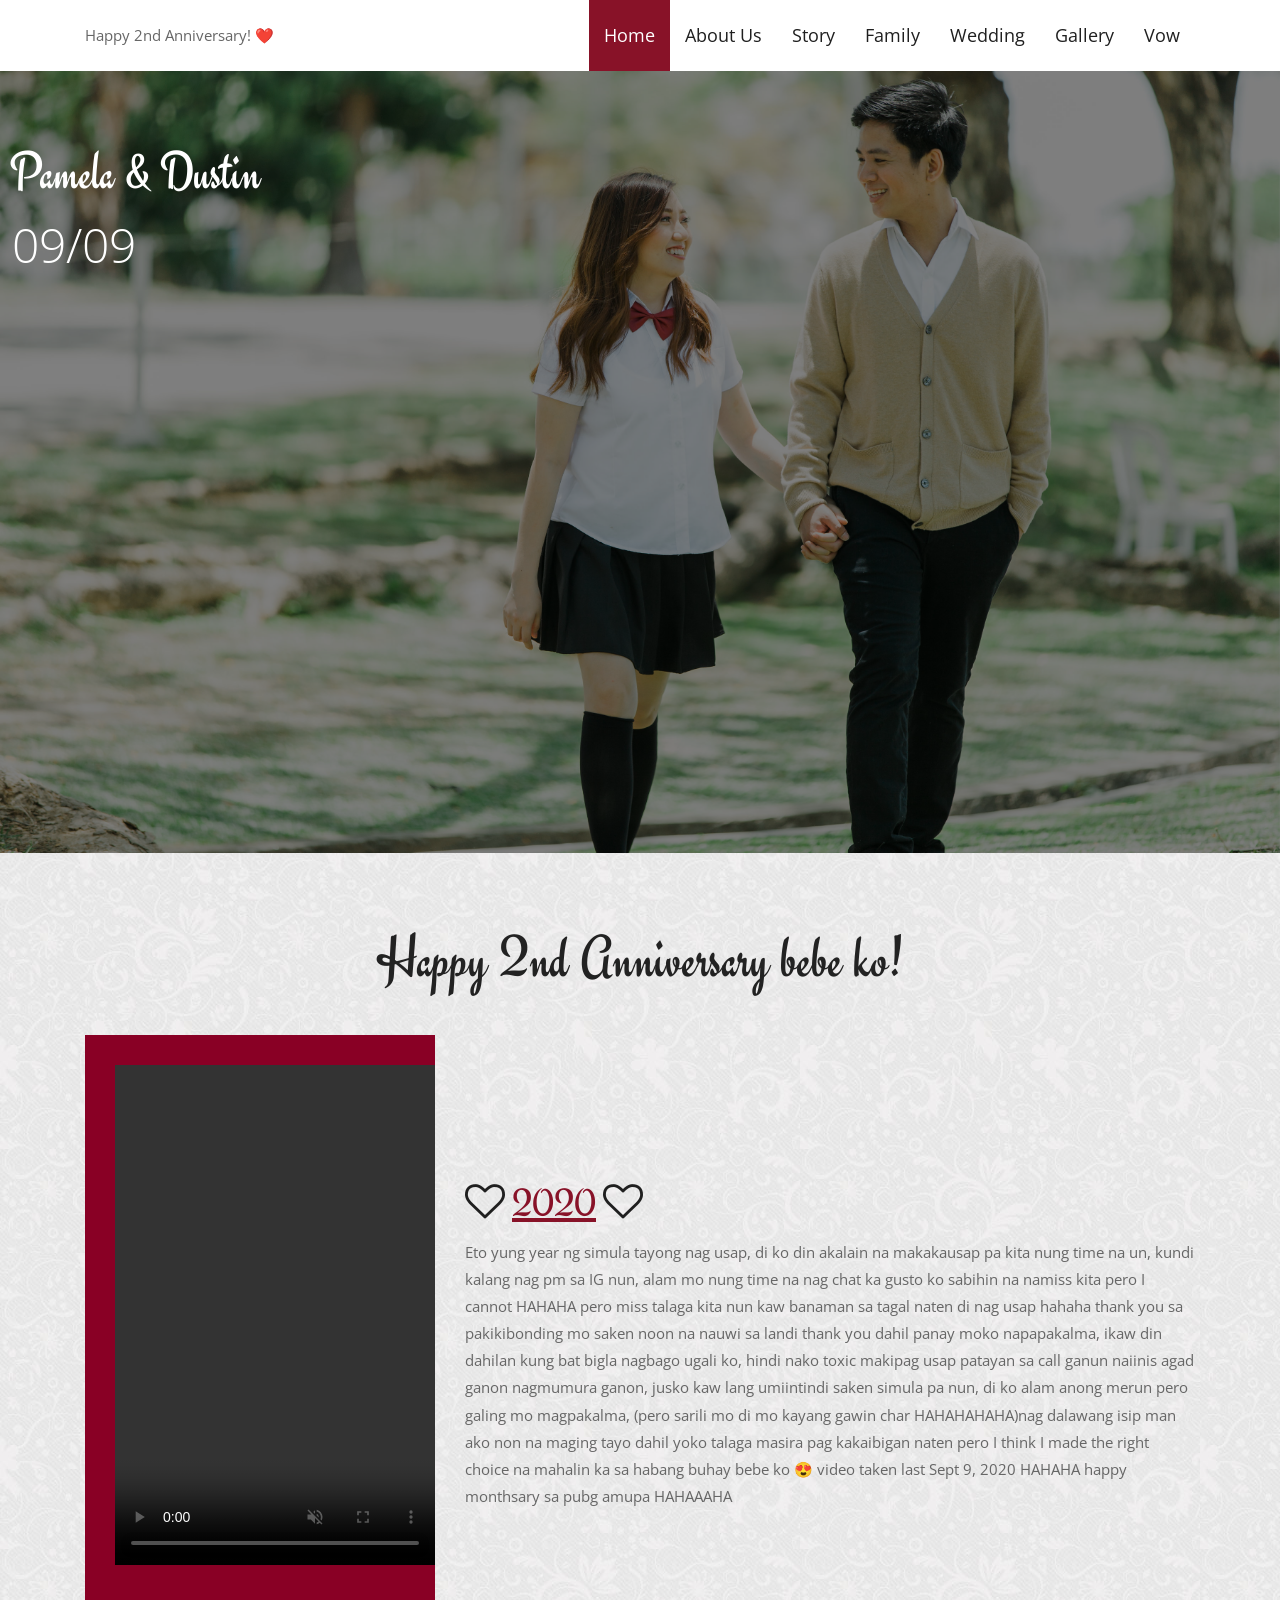
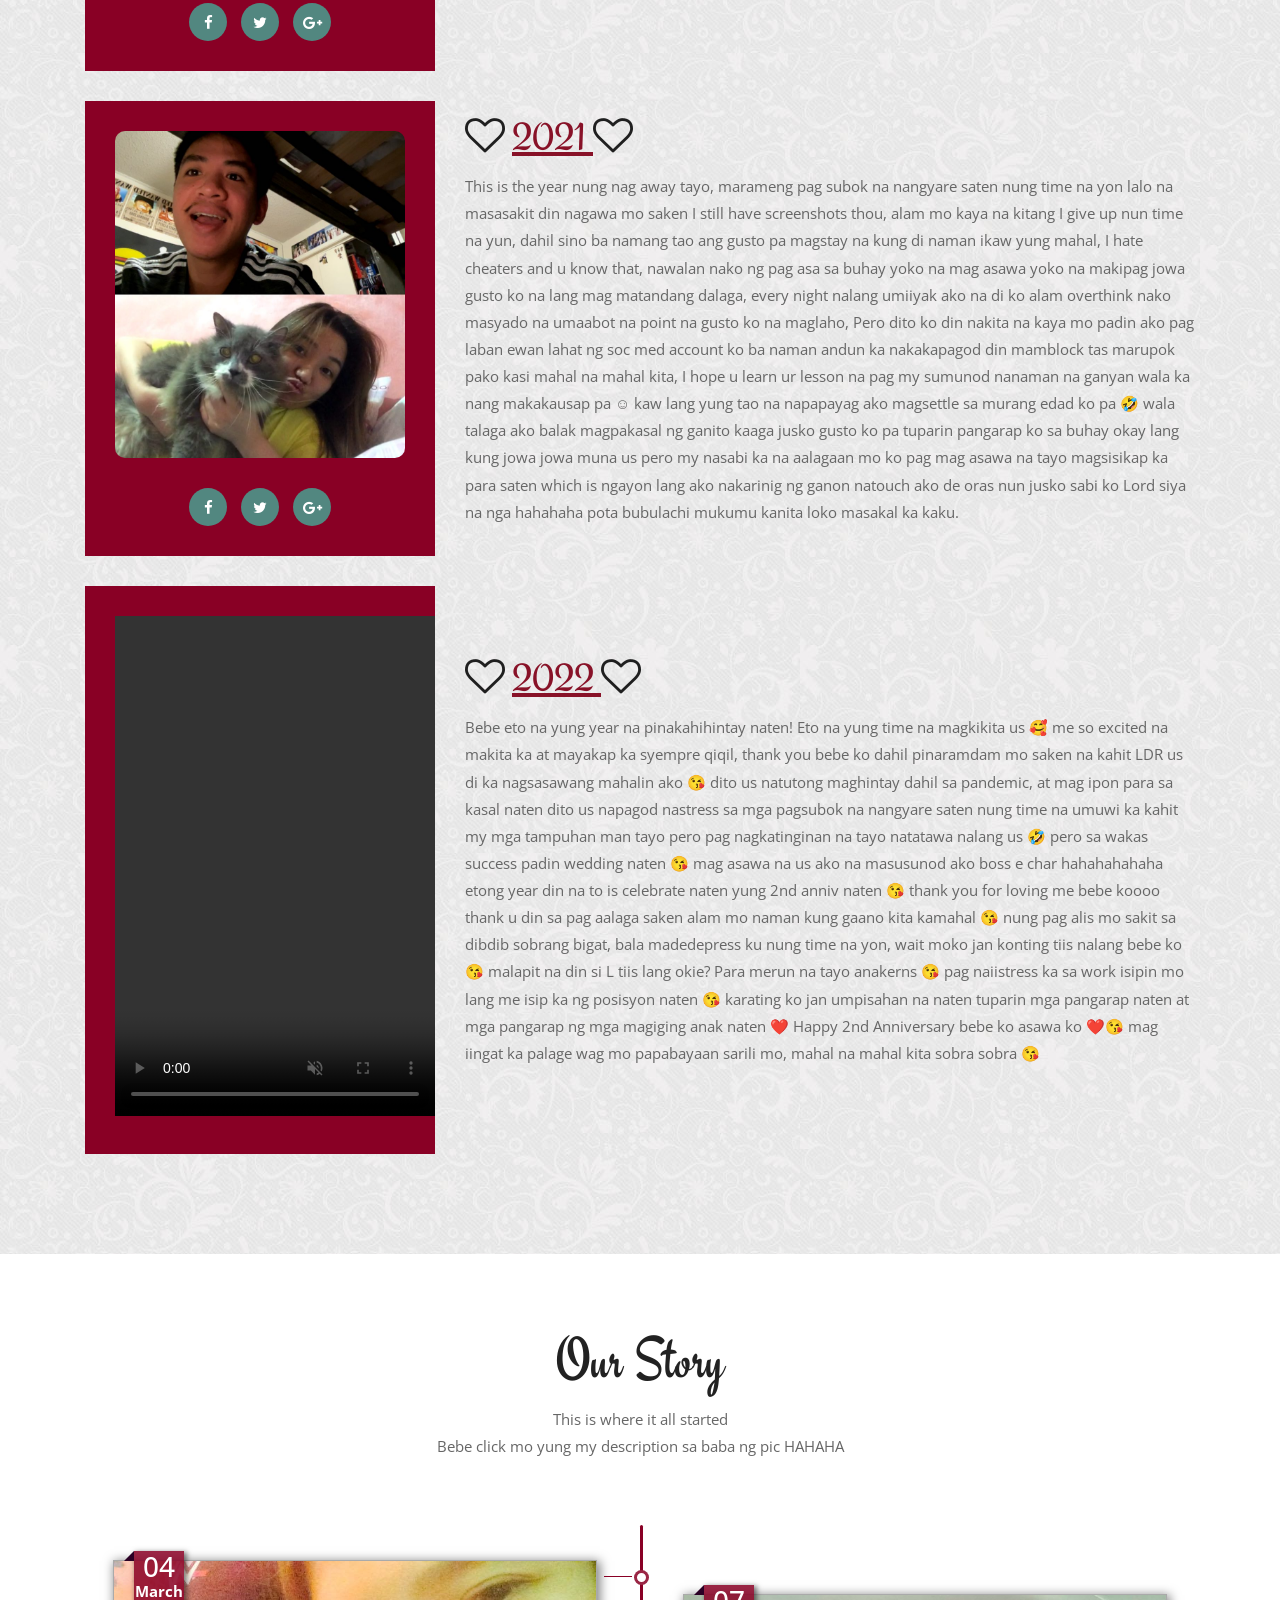
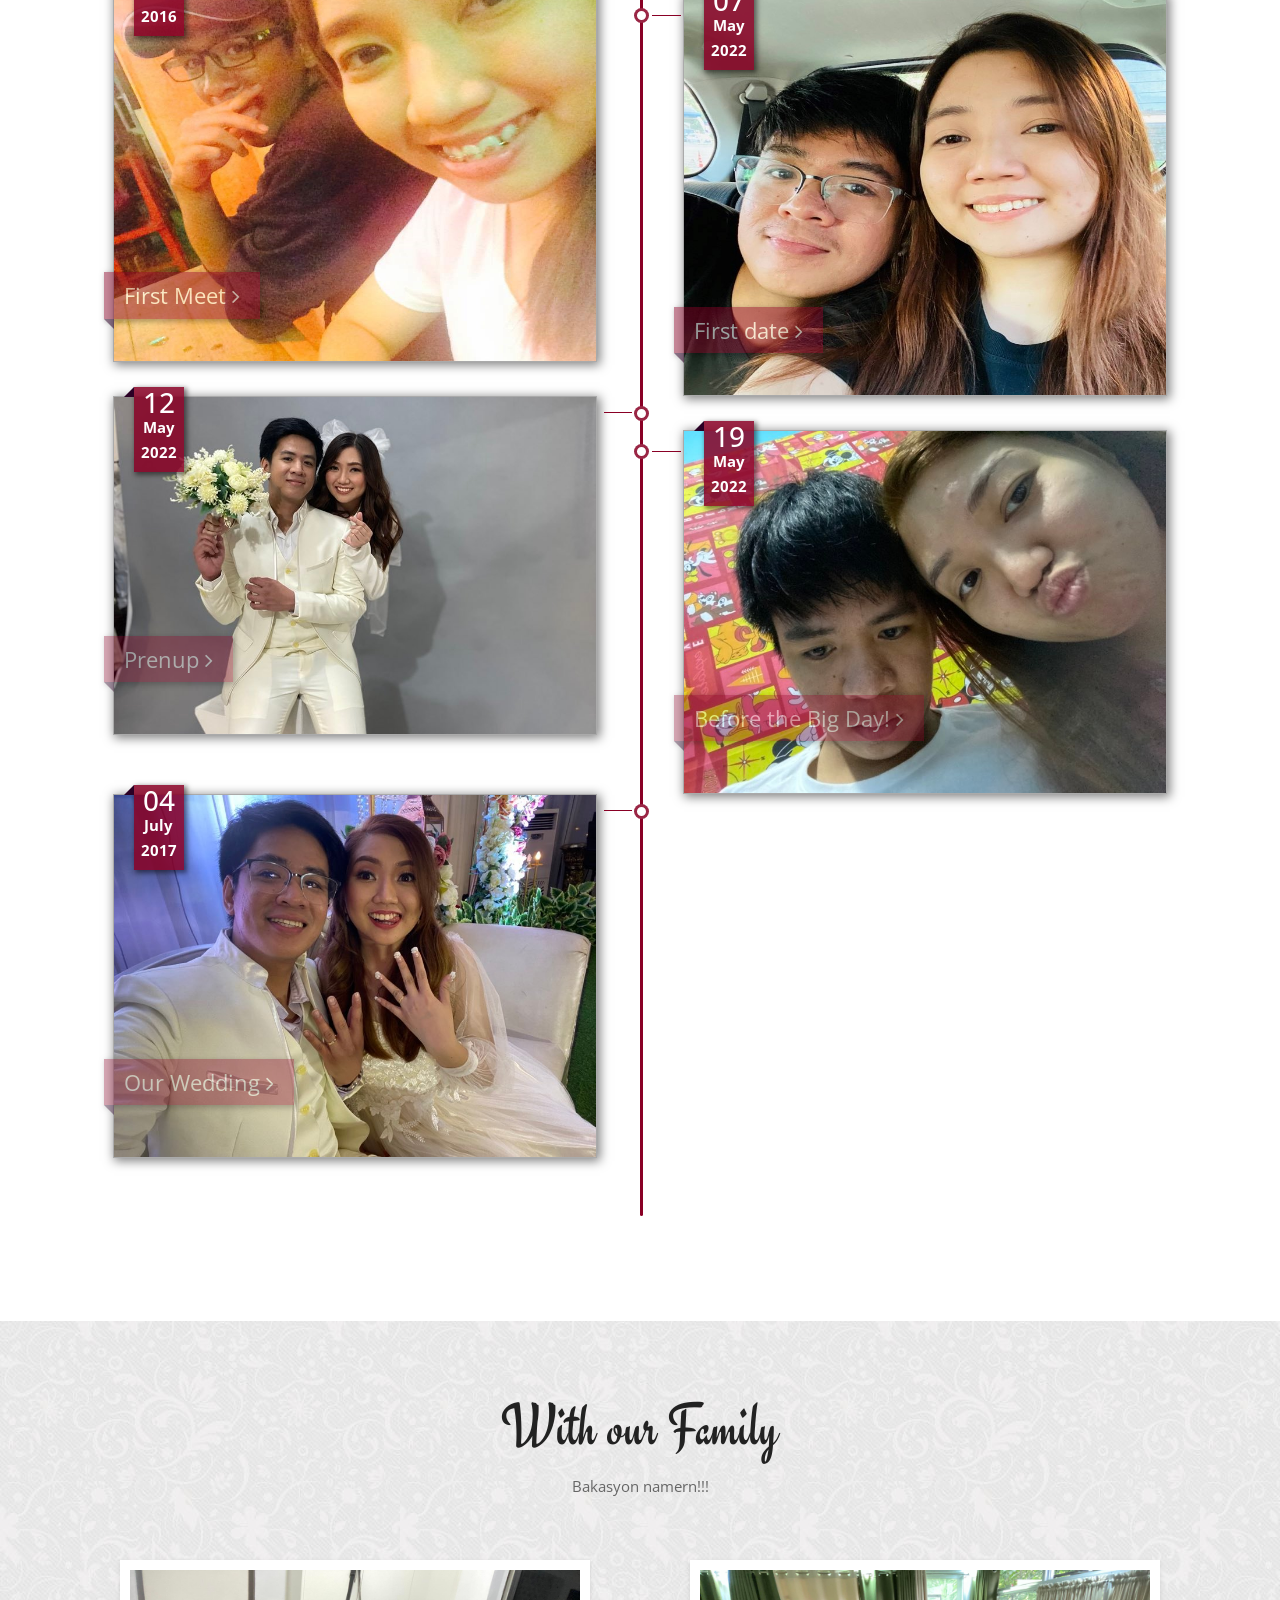
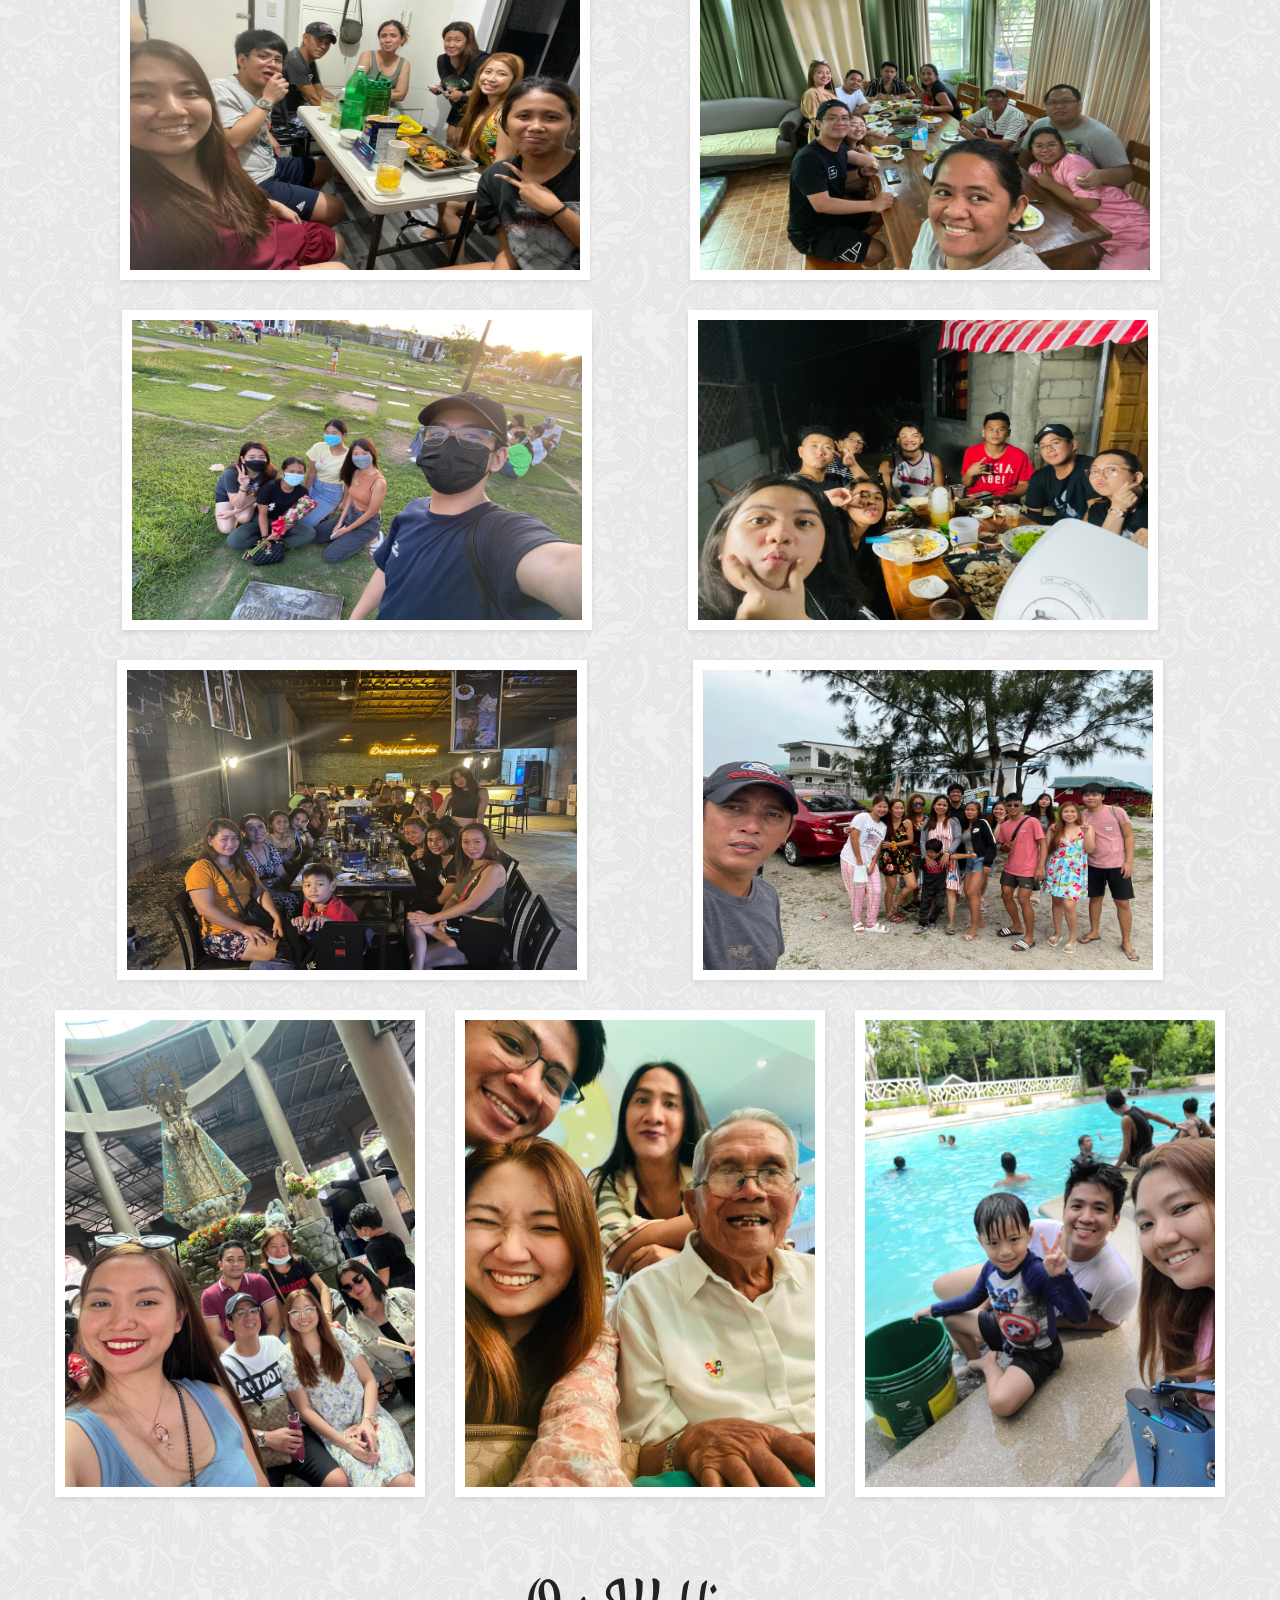
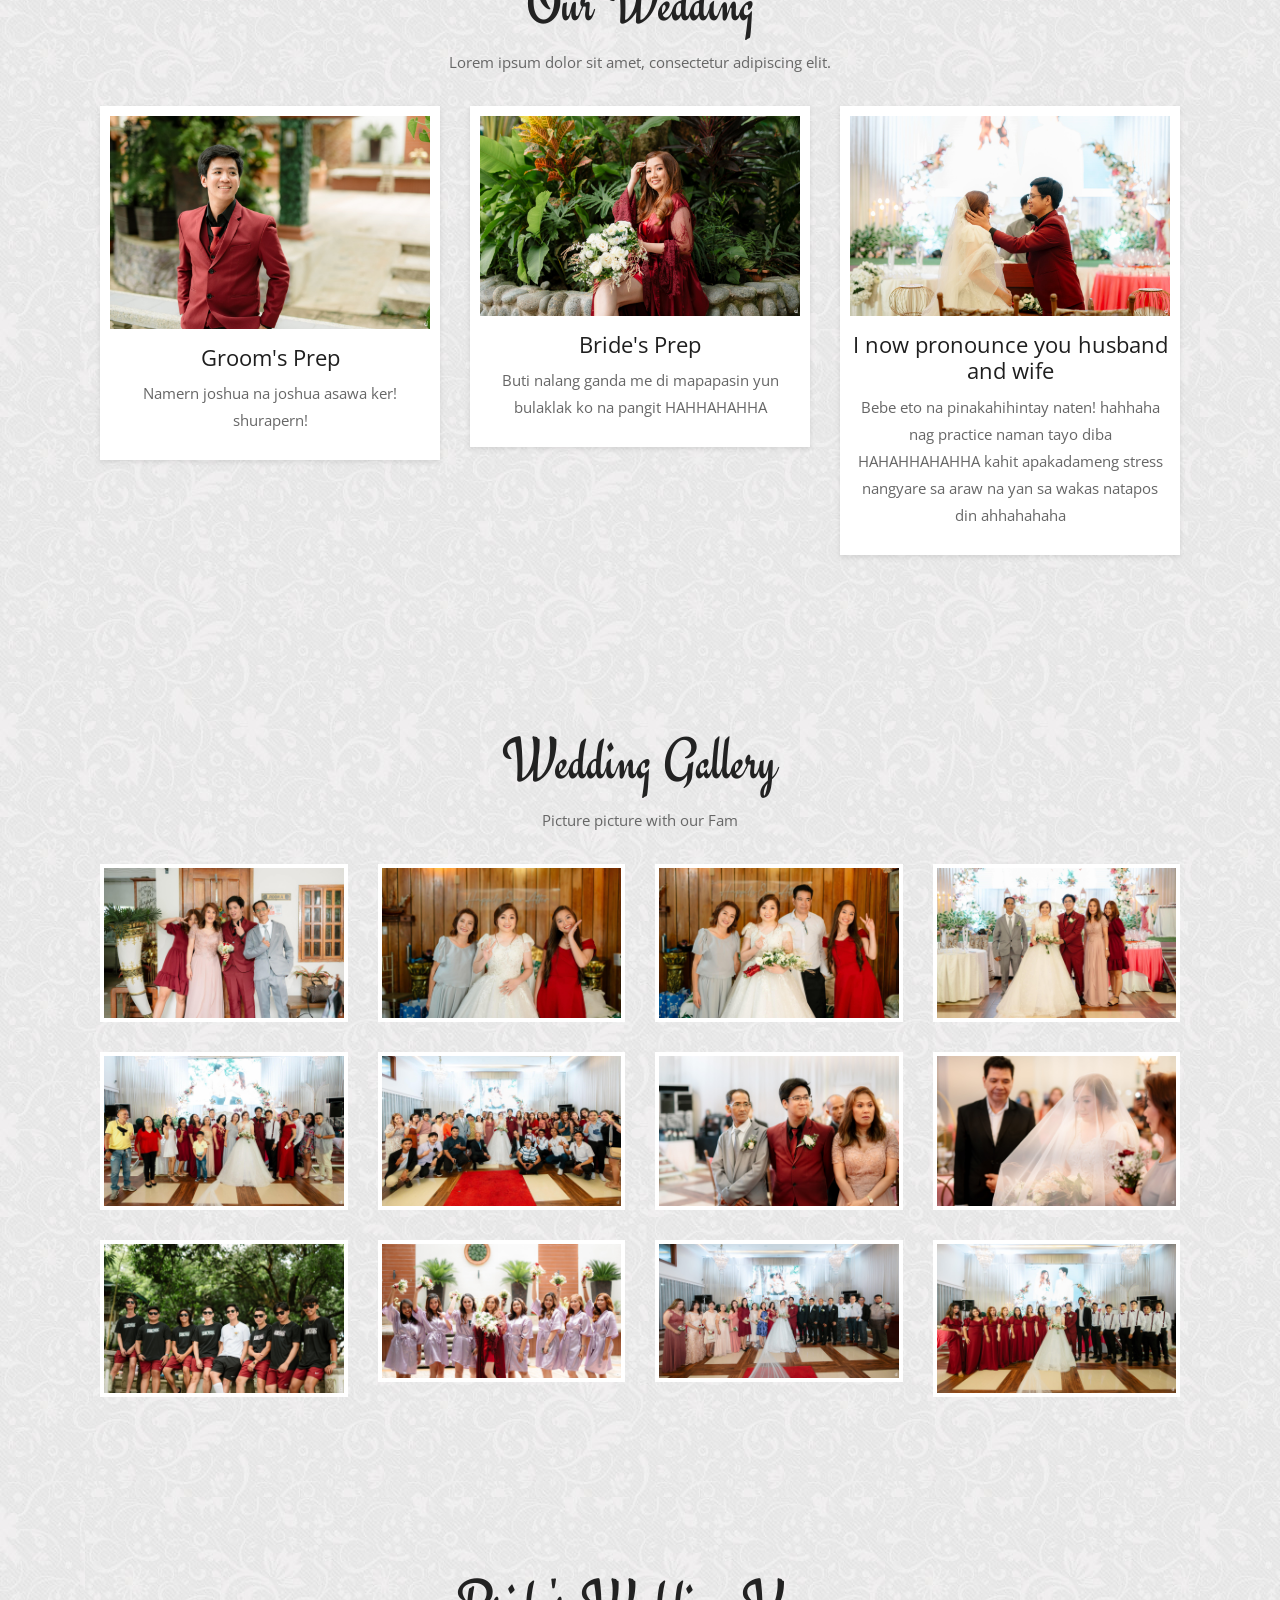
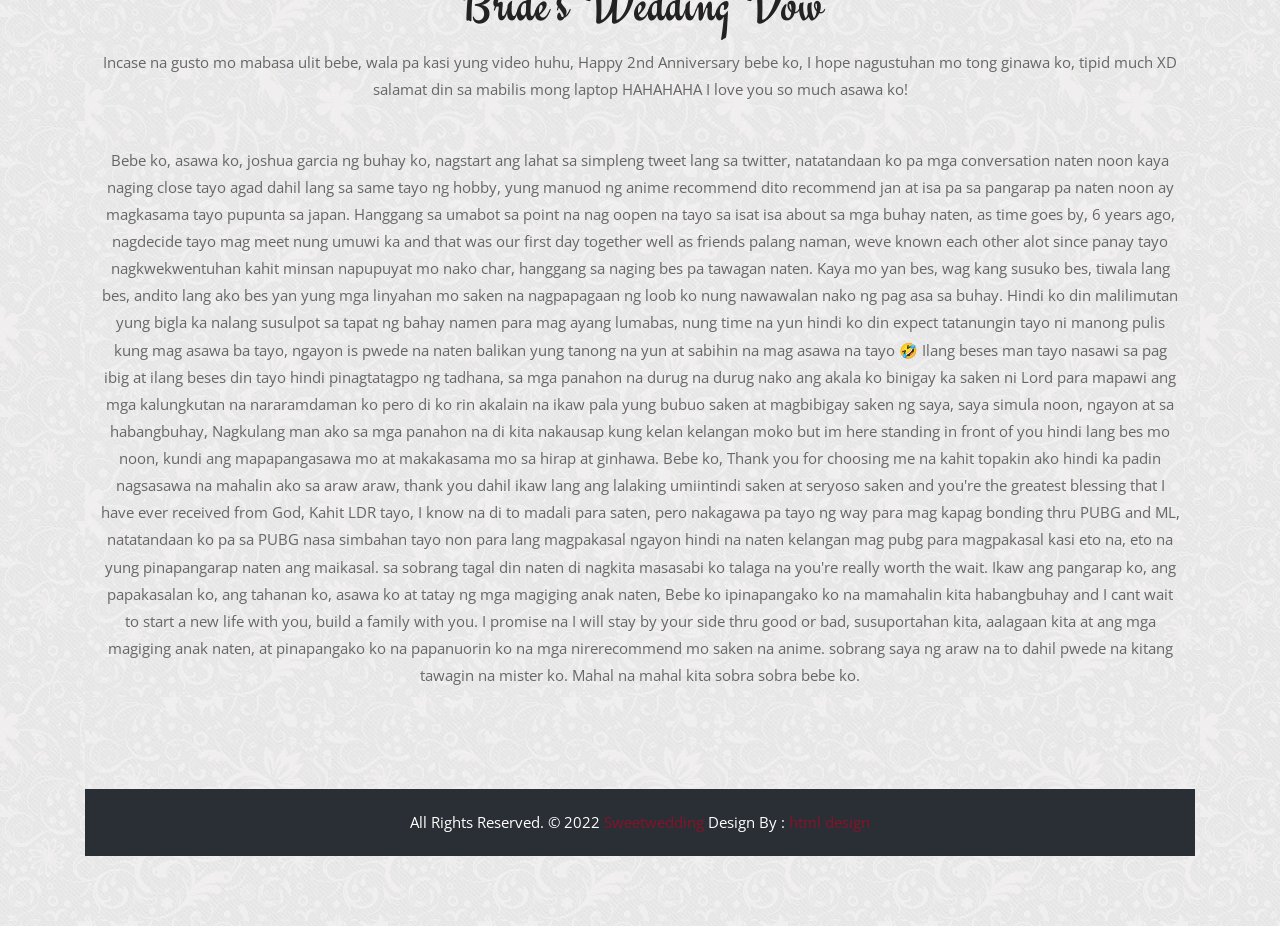
==== bebe/index.html @ c04bd497 "change folder" ====
<!DOCTYPE html>
<html lang="en"><!-- Basic -->
<head>
	<meta charset="utf-8">
    <meta http-equiv="X-UA-Compatible" content="IE=edge">   
   
    <!-- Mobile Metas -->
    <meta name="viewport" content="width=device-width, minimum-scale=1.0, maximum-scale=1.0, user-scalable=no">
 
     <!-- Site Metas -->
    <title>Bebekoooooo</title>  
    <meta name="keywords" content="">
    <meta name="description" content="">
    <meta name="author" content="">

    <!-- Site Icons -->
    <link rel="shortcut icon" href="images/favicon.ico" type="image/x-icon">
    <link rel="apple-touch-icon" href="images/apple-touch-icon.png">

    <!-- Bootstrap CSS -->
    <link rel="stylesheet" href="css/bootstrap.min.css">
    <!-- Pogo Slider CSS -->
    <link rel="stylesheet" href="css/pogo-slider.min.css">
	<!-- Site CSS -->
    <link rel="stylesheet" href="css/style.css">    
    <!-- Responsive CSS -->
    <link rel="stylesheet" href="css/responsive.css">
    <!-- Custom CSS -->
    <link rel="stylesheet" href="css/custom.css">

    <!--[if lt IE 9]>
      <script src="https://oss.maxcdn.com/libs/html5shiv/3.7.0/html5shiv.js"></script>
      <script src="https://oss.maxcdn.com/libs/respond.js/1.4.2/respond.min.js"></script>
    <![endif]-->

</head>
<body id="home" data-spy="scroll" data-target="#navbar-wd" data-offset="98">

	<!-- LOADER -->
    <div id="preloader">
		<div class="preloader pulse">
			<h3>Pamela & Dustin </h3>
		</div>
    </div><!-- end loader -->
    <!-- END LOADER -->
	
	<!-- Start header -->
	<header class="top-header">
		<nav class="navbar header-nav navbar-expand-lg">
            <div class="container">Happy 2nd Anniversary!&nbsp;&#10084;&#65039;
				<a class="navbar-brand" href="index.html"><img src="images/logo.png" alt="image" style="display: none;"></a>
				<button class="navbar-toggler" type="button" data-toggle="collapse" data-target="#navbar-wd" aria-controls="navbar-wd" aria-expanded="false" aria-label="Toggle navigation">
					<span></span>
					<span></span>
					<span></span>
				</button>
                <div class="collapse navbar-collapse justify-content-end" id="navbar-wd">
                    <ul class="navbar-nav">
                        <li><a class="nav-link active" href="#home">Home</a></li>
                        <li><a class="nav-link" href="#about">About Us</a></li>
                        <li><a class="nav-link" href="#story">Story</a></li>
                        <li><a class="nav-link" href="#family">Family</a></li>
                        <li><a class="nav-link" href="#events">Wedding</a></li>
						<li><a class="nav-link" href="#gallery">Gallery</a></li>
						<li><a class="nav-link" href="#wedding">Vow</a></li>
						<!-- <li><a class="nav-link" href="#contact">Contact</a></li> -->
                    </ul>
                </div>
            </div>
        </nav>
	</header>
	<!-- End header -->
	
	<!-- Start Banner -->
	<div class="home-slider">
		<ul class="rslides">
			<li><img src="images/slider-01.jpg" alt=""></li>
			<li><img src="images/slider-02.jpg" alt=""></li>
			<li><img src="images/slider-03.jpg" alt=""></li>
		</ul>
		<div class="lbox-details" style="text-align:left">
			<h1>&nbsp;Pamela & Dustin</h1>
			<h2>&nbsp;09/09</h2>
			<div class="countdown main-time clearfix" style="display:none;">
				<div id="timer">
					<h3> 5 July 2017</h3>
					<div id="days"></div>
					<div id="hours"></div>
					<div id="minutes"></div>
					<div id="seconds"></div>
				</div>
			</div>
		</div>
	</div>
	<!-- End Banner -->
	
	<!-- Start About us -->
	<div id="about" class="about-box">
		<div class="about-a1">
			<div class="container">
				<div class="row">
					<div class="col-lg-12 text-center">
						<div class="title-box">
							<!-- <h2>Jonas Pare <span> & </span> Karlene Hoard </h2> -->
							<h2>Happy 2nd Anniversary bebe ko!</h2>
						</div>
					</div>
				</div>
				<div class="row">
					<div class="col-lg-12 col-md-12 col-sm-12">
						<div class="row align-items-center about-main-info">
							<div class="col-lg-4 col-md-6 col-sm-12">
								<div class="about-m">
									<div class="about-img">
										<!-- <img class="img-fluid" src="images/about-img-01.jpg" alt="" /> -->
										<video width="320" height="500" controls style="margin: auto;pointer-events:none;" autoplay loop muted>
											<source src="images/tiktok2.mp4" type="video/mp4">
										</video>
									</div>
									<ul>
										<li><a href="#"><i class="fa fa-facebook"></i></a></li>
										<li><a href="#"><i class="fa fa-twitter"></i></a></li>
										<li><a href="#"><i class="fa fa-google-plus"></i></a></li>
									</ul>
									<audio id="player" autoplay controls style="display:none;"><source src="images/lovesongss.mp3" type="audio/mp3"></audio>
									<!-- <iframe src="images/lovesongss.mp3" allow="autoplay" id="audio" style="display: none"></iframe>
									<audio id="player" autoplay loop>
										<source src="images/lovesongss.mp3" type="audio/mp3">
									</audio>								 -->
								</div>
							</div>
							<div class="col-lg-8 col-md-6 col-sm-12">
								<h2> <i class="fa fa-heart-o" aria-hidden="true"></i> <span>2020</span> <i class="fa fa-heart-o" aria-hidden="true"></i></h2>
								<p>Eto yung year ng simula tayong nag usap, di ko din akalain na makakausap pa kita nung time na un, kundi kalang nag pm sa IG nun, alam mo nung time na nag chat ka gusto ko sabihin na namiss kita pero I cannot HAHAHA pero miss talaga kita nun kaw banaman sa tagal naten di nag usap hahaha thank you sa pakikibonding mo saken noon na nauwi sa landi thank you dahil panay moko napapakalma, ikaw din dahilan kung bat bigla nagbago ugali ko, hindi nako toxic makipag usap patayan sa call ganun naiinis agad ganon nagmumura ganon, jusko kaw lang umiintindi saken simula pa nun, di ko alam anong merun pero galing mo magpakalma, (pero sarili mo di mo kayang gawin char HAHAHAHAHA)nag dalawang isip man ako non na maging tayo dahil yoko talaga masira pag kakaibigan naten pero I think I made the right choice na mahalin ka sa habang buhay bebe ko &#128525; video taken last Sept 9, 2020 HAHAHA happy monthsary sa pubg amupa HAHAAAHA</p>
								<p></p>
							</div>
						</div>
						<div class="row align-items-center about-main-info">
							<div class="col-lg-4 col-md-6 col-sm-12">
								<div class="about-m">
									<div class="about-img">
										<img class="img-fluid" src="images/about-img-02.jpg" alt="" />
									</div>
									<ul>
										<li><a href="#"><i class="fa fa-facebook"></i></a></li>
										<li><a href="#"><i class="fa fa-twitter"></i></a></li>
										<li><a href="#"><i class="fa fa-google-plus"></i></a></li>
									</ul>
								</div>
							</div>
							<div class="col-lg-8 col-md-6 col-sm-12">
								<h2> <i class="fa fa-heart-o" aria-hidden="true"></i> <span>2021 </span> <i class="fa fa-heart-o" aria-hidden="true"></i></h2>
								<p>This is the year nung nag away tayo, marameng pag subok na nangyare saten nung time na yon lalo na masasakit din nagawa mo saken I still have screenshots thou, alam mo kaya na kitang I give up nun time na yun, dahil sino ba namang tao ang gusto pa magstay na kung di naman ikaw yung mahal, I hate cheaters and u know that, nawalan nako ng pag asa sa buhay yoko na mag asawa yoko na makipag jowa gusto ko na lang mag matandang dalaga, every night nalang umiiyak ako na di ko alam overthink nako masyado na umaabot na point na gusto ko na maglaho, Pero dito ko din nakita na kaya mo padin ako pag laban ewan lahat ng soc med account ko ba naman andun ka nakakapagod din mamblock tas marupok pako kasi mahal na mahal kita, I hope u learn ur lesson na pag my sumunod nanaman na ganyan wala ka nang makakausap pa ☺️ kaw lang yung tao na napapayag ako magsettle sa murang edad ko pa 🤣 wala talaga ako balak magpakasal ng ganito kaaga jusko gusto ko pa tuparin pangarap ko sa buhay okay lang kung jowa jowa muna us pero my nasabi ka na aalagaan mo ko pag mag asawa na tayo magsisikap ka para saten which is ngayon lang ako nakarinig ng ganon natouch ako de oras nun jusko sabi ko Lord siya na nga hahahaha pota bubulachi mukumu kanita loko masakal ka kaku.</p>
							</div>
						</div>
						<div class="row align-items-center about-main-info">
							<div class="col-lg-4 col-md-6 col-sm-12">
								<div class="about-m">
									<div class="about-img">
										<!-- <iframe width="420" height="345" src="https://www.youtube.com/embed/yYTyjCeVC4M?autoplay=1" >
										</iframe> -->
										<!-- <iframe width="560" height="315" src="https://www.youtube.com/embed/l-EdCNjumvI" frameborder="0" allow="autoplay; encrypted-media" allowfullscreen> 
										</iframe> -->
										<video width="320" height="500" controls style="margin: auto;pointer-events:none;" autoplay loop muted>
											<source src="images/tiktok.mp4" type="video/mp4">
											Your browser does not support the video tag.
										  </video>
									</div>
									
								</div>
							</div>
							<div class="col-lg-8 col-md-6 col-sm-12">
								<h2> <i class="fa fa-heart-o" aria-hidden="true"></i> <span>2022 </span> <i class="fa fa-heart-o" aria-hidden="true"></i></h2>
								<p>Bebe eto na yung year na pinakahihintay naten! Eto na yung time na magkikita us 🥰 me so excited na makita ka at mayakap ka syempre qiqil, thank you bebe ko dahil pinaramdam mo saken na kahit LDR us di ka nagsasawang mahalin ako 😘 dito us natutong maghintay dahil sa pandemic, at mag ipon para sa kasal naten dito us napagod nastress sa mga pagsubok na nangyare saten nung time na umuwi ka kahit my mga tampuhan man tayo pero pag nagkatinginan na tayo natatawa nalang us 🤣 pero sa wakas success padin wedding naten 😘 mag asawa na us ako na masusunod ako boss e char hahahahahaha etong year din na to is celebrate naten yung 2nd anniv naten 😘 thank you for loving me bebe koooo thank u din sa pag aalaga saken alam mo naman kung gaano kita kamahal 😘 nung pag alis mo sakit sa dibdib sobrang bigat, bala madedepress ku nung time na yon, wait moko jan konting tiis nalang bebe ko 😘 malapit na din si L tiis lang okie? Para merun na tayo anakerns 😘 pag naiistress ka sa work isipin mo lang me isip ka ng posisyon naten 😘 karating ko jan umpisahan na naten tuparin mga pangarap naten at mga pangarap ng mga magiging anak naten ❤️ Happy 2nd Anniversary bebe ko asawa ko ❤️😘 mag iingat ka palage wag mo papabayaan sarili mo, mahal na mahal kita sobra sobra 😘 </p>
							</div>
						</div>
					</div>
				</div>
			</div>
		</div>
	</div>
	<!-- End About us -->
	
	<!-- Start Story -->
	<div id="story" class="story-box main-timeline-box">
		<div class="container">
			<div class="row">
				<div class="col-lg-12">
					<div class="title-box">
						<h2>Our Story</h2>
						<p>This is where it all started <br> Bebe click mo yung my description sa baba ng pic HAHAHA</p>
					</div>
				</div>
			</div>
			
			<div class="timeLine">
				<div class="row">
					<div class="lineHeader hidden-sm hidden-xs"></div>
					<div class="lineFooter hidden-sm hidden-xs"></div>

						<div class="col-lg-6 col-md-6 col-sm-12 col-xs-12 item" >
							<div class="caption">
								<div class="star center-block">
									<span class="h3">04</span>
									<span>March </span>
									<span>2016</span>
								</div>
								<div class="image">
									<img src="images/time-01.jpg" alt="" />
									<div class="title">
										<h2>First Meet <i class="fa fa-angle-right" aria-hidden="true"></i></h2>
									</div>
								</div>
								<div class="textContent">
									<p class="lead">Nahuli ng pulis then nagshot sa Fairlane HAHA</p>
								</div>
							</div>
						</div>
						<div class="col-lg-6 col-md-6 col-sm-12 col-xs-12 item">
							<div class="caption">
								<div class="star center-block">
									<span class="h3">07</span>
									<span>May</span>
									<span>2022</span>
								</div>
								<div class="image">
									<img src="images/time-02.jpg" alt="" />
									<div class="title">
										<h2>First date <i class="fa fa-angle-right" aria-hidden="true"></i></h2>
									</div>
								</div>
								<div class="textContent">
									<p class="lead">Koolpals Concert! the day after ng sakuna HAHAHAHA</p>
								</div>
							</div>
						</div>
						<div class="col-lg-6 col-md-6 col-sm-12 col-xs-12 item">
							<div class="caption">
								<div class="star center-block">
									<span class="h3">12</span>
									<span>May</span>
									<span>2022</span>
								</div>
								<div class="image">
									<img src="images/time-03.jpg" alt="" />
									<div class="title">
										<h2>Prenup <i class="fa fa-angle-right" aria-hidden="true"></i></h2>
									</div>
								</div>
								<div class="textContent">
									<p class="lead">Prenup na nakakapagod HAHAHA nabasa pa tayo pero nag pares tayo nyarap!</p>
								</div>
							</div>
						</div>
						<div class="col-lg-6 col-md-6 col-sm-12 col-xs-12 item">
							<div class="caption">
								<div class="star center-block">
									<span class="h3">19</span>
									<span>May</span>
									<span>2022</span>
								</div>
								<div class="image">
									<img src="images/time-04.jpg" alt="" />
									<div class="title">
										<h2>Before the Big Day! <i class="fa fa-angle-right" aria-hidden="true"></i></h2>
									</div>
								</div>
								<div class="textContent">
									<p class="lead">Landi while naglalaro ka ML, sana all naglalaro lang nern HAHAHA</p>
								</div>
							</div>
						</div>
						<div class="col-lg-6 col-md-6 col-sm-12 col-xs-12 item">
							<div class="caption">
								<div class="star center-block">
									<span class="h3">04</span>
									<span>July</span>
									<span>2017</span>
								</div>
								<div class="image">
									<img src="images/time-05.jpg" alt="" />
									<div class="title">
										<h2>Our Wedding <i class="fa fa-angle-right" aria-hidden="true"></i></h2>
									</div>
								</div>
								<div class="textContent">
									<p class="lead">Kastress ng araw na to and yet to pinakamasayang araw para saten dahil mag asawa na us &hearts; Mahal na mahal kita asawa ko!! </p>
								</div>
							</div>
						</div>

				</div>
			</div>
			
		</div>
	</div>
	<!-- End Story -->
	
	<!-- Start Family -->
	<div id="family" class="family-box">
		<div class="container">
			<div class="row">
				<div class="col-lg-12">
					<div class="title-box">
						<h2>With our Family</h2>
						<p>Bakasyon namern!!!</p>
					</div>
				</div>
			</div>
			<div class="row">
				<div class="" style="margin: auto;">
					<div class="single-team-member">
						<div class="family-img">
							<img class="img-fluid" src="images/family-01.jpg" alt="" style="height:300px;width:450px;"/>
						</div>
						<div class="family-info">
							<h4>Shot kila Ate Mhai</h4>
							<p>{ June 18, 2022 }</p>
						</div>
					</div>
				</div>
				<div class="" style="margin: auto;">
					<div class="single-team-member">
						<div class="family-img">
							<img class="img-fluid" src="images/family-02.jpg" alt="" style="height:300px;width:450px;"/>
						</div>
						<div class="family-info">
							<h4>Tita Thelma's Crib </h4>
							<p>{ May 22, 2022 }</p>
						</div>
					</div>
				</div>
				<div class="row">
					<div class="" style="margin: auto;">
						<div class="single-team-member">
							<div class="family-img">
								<img class="img-fluid" src="images/family-06.jpg" alt="" style="height:300px;width:450px;"/>
							</div>
							<div class="family-info">
								<h4>Visiting Chan Chan! </h4>
								<p>{ May 8, 2022 }</p>
							</div>
						</div>
					</div>
					<div class="" style="margin: auto auto auto 30px;">
						<div class="single-team-member">
							<div class="family-img">
								<img class="img-fluid" src="images/family-07.jpg" alt="" style="height:300px;width:450px;"/>
							</div>
							<div class="family-info">
								<h4>Shot kila Bea </h4>
								<p>{ June 25, 2022 }</p>
							</div>
						</div>
					</div>
					<div class="row">
						<div class="" style="margin: auto;">
							<div class="single-team-member">
								<div class="family-img">
									<img class="img-fluid" src="images/family-08.jpg" alt="" style="height:300px;width:450px;"/>
								</div>
								<div class="family-info">
									<h4>Shot sa Bypass </h4>
									<p>{ July 3, 2022 }</p>
								</div>
							</div>
						</div>
						<div class="" style="margin: auto auto auto 30px;">
							<div class="single-team-member">
								<div class="family-img">
									<img class="img-fluid" src="images/family-09.jpg" alt="" style="height:300px;width:450px;"/>
								</div>
								<div class="family-info">
									<h4>Zambales!!!! </h4>
									<p>{ June 12, 2022 }</p>
								</div>
							</div>
						</div>
				<div class="col-lg-4 col-md-6 col-sm-12">
					<div class="single-team-member">
						<div class="family-img">
							<img class="img-fluid" src="images/family-03.jpg" alt="" />
						</div>
						<div class="family-info">
							<h4>Manaog na ituuuuu </h4>
							<p>{ May 23, 2022r }</p>
						</div>
					</div>
				</div>
				<div class="col-lg-4 col-md-6 col-sm-12">
					<div class="single-team-member">
						<div class="family-img">
							<img class="img-fluid" src="images/family-04.jpg" alt="" />
						</div>
						<div class="family-info">
							<h4>Tito Chanley's Wedding </h4>
							<p>{ May 28, 2022}</p>
						</div>
					</div>
				</div>
				<div class="col-lg-4 col-md-6 col-sm-12">
					<div class="single-team-member">
						<div class="family-img">
							<img class="img-fluid" src="images/family-05.jpg" alt="" />
						</div>
						<div class="family-info">
							<h4>Swimming with our junakis </h4>
							<p>{ June 26, 2022 }</p>
						</div>
					</div>
				</div>
				
			</div>
		</div>
	</div>
	<!-- End Family -->
	
	<!-- Start Events -->
	<div id="events" class="events-box">
		<div class="container">
			<div class="row">
				<div class="col-lg-12">
					<div class="title-box">
						<h2>Our Wedding</h2>
						<p>Lorem ipsum dolor sit amet, consectetur adipiscing elit. </p>
					</div>
				</div>
			</div>
			<div class="row">
				<div class="col-lg-4 col-md-6 col-sm-12">
					<div class="event-inner">
						<div class="event-img">
							<img class="img-fluid" src="images/event-img-01.jpg" alt="" />
						</div>
						<h2>Groom's Prep</h2>
						<p>Namern joshua na joshua asawa ker! shurapern!</p>
						<!-- <a href="#">See location <i class="fa fa-angle-double-right" aria-hidden="true"></i></a> -->
					</div>
				</div>
				<div class="col-lg-4 col-md-6 col-sm-12">
					<div class="event-inner">
						<div class="event-img">
							<img class="img-fluid" src="images/event-img-02.jpg" alt="" />
						</div>
						<h2>Bride's Prep</h2>
						<p>Buti nalang ganda me di mapapasin yun bulaklak ko na pangit HAHHAHAHHA</p>
						<!-- <a href="#">See location <i class="fa fa-angle-double-right" aria-hidden="true"></i></a> -->
					</div>
				</div>
				<div class="col-lg-4 col-md-6 col-sm-12">
					<div class="event-inner">
						<div class="event-img">
							<img class="img-fluid" src="images/event-img-03.jpg" alt="" />
						</div>
						<h2>I now pronounce you husband and wife</h2>
						<p>Bebe eto na pinakahihintay naten! hahhaha nag practice naman tayo diba HAHAHHAHAHHA kahit apakadameng stress nangyare sa araw na yan sa wakas natapos din ahhahahaha</p>
						<!-- <a href="#">See location <i class="fa fa-angle-double-right" aria-hidden="true"></i></a> -->
					</div>
				</div>
			</div>
		</div>
	</div>
	<!-- End Events -->
	<!-- Start Gallery -->
	<div id="gallery" class="gallery-box">
		<div class="container">
			<div class="row">
				<div class="col-lg-12">
					<div class="title-box">
						<h2>Wedding Gallery</h2>
						<p>Picture picture with our Fam</p>
					</div>
				</div>
			</div>
			<div class="row">
				<ul class="popup-gallery clearfix">
					<li>
						<a href="images/gallery-01.jpg">
							<img class="img-fluid" src="images/gallery-01.jpg" alt="single image">
							<span class="overlay"><i class="fa fa-heart-o" aria-hidden="true"></i></span>
						</a>
					</li>
					<li>
						<a href="images/gallery-02.jpg">
							<img class="img-fluid" src="images/gallery-02.jpg" alt="single image">
							<span class="overlay"><i class="fa fa-heart-o" aria-hidden="true"></i></span>
						</a>
					</li>
					<li>
						<a href="images/gallery-03.jpg">
							<img class="img-fluid" src="images/gallery-03.jpg" alt="single image">
							<span class="overlay"><i class="fa fa-heart-o" aria-hidden="true"></i></span>
						</a>
					</li>
					<li>
						<a href="images/gallery-04.jpg">
							<img class="img-fluid" src="images/gallery-04.jpg" alt="single image">
							<span class="overlay"><i class="fa fa-heart-o" aria-hidden="true"></i></span>
						</a>
					</li>
					<li>
						<a href="images/gallery-05.jpg">
							<img class="img-fluid" src="images/gallery-05.jpg" alt="single image">
							<span class="overlay"><i class="fa fa-heart-o" aria-hidden="true"></i></span>
						</a>
					</li>
					<li>
						<a href="images/gallery-06.jpg">
							<img class="img-fluid" src="images/gallery-06.jpg" alt="single image">
							<span class="overlay"><i class="fa fa-heart-o" aria-hidden="true"></i></span>
						</a>
					</li>
					<li>
						<a href="images/gallery-07.jpg">
							<img class="img-fluid" src="images/gallery-07.jpg" alt="single image">
							<span class="overlay"><i class="fa fa-heart-o" aria-hidden="true"></i></span>
						</a>
					</li>
					<li>
						<a href="images/gallery-08.jpg">
							<img class="img-fluid" src="images/gallery-08.jpg" alt="single image">
							<span class="overlay"><i class="fa fa-heart-o" aria-hidden="true"></i></span>
						</a>
					</li>
					<li>
						<a href="images/gallery-09.jpg">
							<img class="img-fluid" src="images/gallery-09.jpg" alt="single image">
							<span class="overlay"><i class="fa fa-heart-o" aria-hidden="true"></i></span>
						</a>
					</li>
					<li>
						<a href="images/gallery-10.jpg">
							<img class="img-fluid" src="images/gallery-10.jpg" alt="single image">
							<span class="overlay"><i class="fa fa-heart-o" aria-hidden="true"></i></span>
						</a>
					</li>
					<li>
						<a href="images/gallery-11.jpg">
							<img class="img-fluid" src="images/gallery-11.jpg" alt="single image">
							<span class="overlay"><i class="fa fa-heart-o" aria-hidden="true"></i></span>
						</a>
					</li>
					<li>
						<a href="images/gallery-12.jpg">
							<img class="img-fluid" src="images/gallery-12.jpg" alt="single image">
							<span class="overlay"><i class="fa fa-heart-o" aria-hidden="true"></i></span>
						</a>
					</li>
				</ul>
			</div>
		</div>
	</div>
	<!-- End Gallery -->
	<!-- Start Wedding -->
	
	<div id="wedding" class="wedding-box">
		<div class="container">
			<div class="row">
				<div class="col-lg-12">
					<div class="title-box">
						<h2>Bride's Wedding Vow</h2>
						<p>Incase na gusto mo mabasa ulit bebe, wala pa kasi yung video huhu, Happy 2nd Anniversary bebe ko, I hope nagustuhan mo tong ginawa ko, tipid much XD salamat din sa mabilis mong laptop HAHAHAHA I love you so much asawa ko!</p><br/>
						<p>Bebe ko, asawa ko, joshua garcia ng buhay ko, nagstart ang lahat sa simpleng tweet lang sa twitter, natatandaan ko pa mga conversation naten noon kaya naging close tayo agad dahil lang sa same tayo ng hobby, yung manuod ng anime recommend dito recommend jan at isa pa sa pangarap pa naten noon ay magkasama tayo pupunta sa japan. Hanggang sa umabot sa point na nag oopen na tayo sa isat isa about sa mga buhay naten, as time goes by, 6 years ago, nagdecide tayo mag meet nung umuwi ka and that was our first day together well as friends palang naman, weve known each other alot since panay tayo nagkwekwentuhan kahit minsan napupuyat mo nako char, hanggang sa naging bes pa tawagan naten. Kaya mo yan bes, wag kang susuko bes, tiwala lang bes, andito lang ako bes yan yung mga linyahan mo saken na nagpapagaan ng loob ko nung nawawalan nako ng pag asa sa buhay. Hindi ko din malilimutan yung bigla ka nalang susulpot sa tapat ng bahay namen para mag ayang lumabas, nung time na yun hindi ko din expect tatanungin tayo ni manong pulis kung mag asawa ba tayo, ngayon is pwede na naten balikan yung tanong na yun at sabihin na mag asawa na tayo 🤣 Ilang beses man tayo nasawi sa pag ibig at ilang beses din tayo hindi pinagtatagpo ng tadhana, sa mga panahon na durug na durug nako ang akala ko binigay ka saken ni Lord para mapawi ang mga kalungkutan na nararamdaman ko pero di ko rin akalain na ikaw pala yung bubuo saken at magbibigay saken ng saya, saya simula noon, ngayon at sa habangbuhay, Nagkulang man ako sa mga panahon na di kita nakausap kung kelan kelangan moko but im here standing in front of you hindi lang bes mo noon, kundi ang mapapangasawa mo at makakasama mo sa hirap at ginhawa. Bebe ko, Thank you for choosing me na kahit topakin ako hindi ka padin nagsasawa na mahalin ako sa araw araw, thank you dahil ikaw lang ang lalaking umiintindi saken at seryoso saken and you're the greatest blessing that I have ever received from God, Kahit LDR tayo, I know na di to madali para saten, pero nakagawa pa tayo ng way para mag kapag bonding thru PUBG and ML, natatandaan ko pa sa PUBG nasa simbahan tayo non para lang magpakasal ngayon hindi na naten kelangan mag pubg para magpakasal kasi eto na, eto na yung pinapangarap naten ang maikasal. sa sobrang tagal din naten di nagkita masasabi ko talaga na you're really worth the wait. Ikaw ang pangarap ko, ang papakasalan ko, ang tahanan ko, asawa ko at tatay ng mga magiging anak naten, Bebe ko ipinapangako ko na mamahalin kita habangbuhay and I cant wait to start a new life with you, build a family with you. I promise na I will stay by your side thru good or bad, susuportahan kita, aalagaan kita at ang mga magiging anak naten, at pinapangako ko na papanuorin ko na mga nirerecommend mo saken na anime. sobrang saya ng araw na to dahil pwede na kitang tawagin na mister ko. Mahal na mahal kita sobra sobra bebe ko.</p>
					</div>
				</div>
			</div>
			
			<!-- <div class="row">
                <div class="col-md-4 col-sm-6">
                    <div class="serviceBox">
                        <div class="service-icon"><i class="flaticon-bachelorette-party"></i></div>
                        <h3 class="title">Bachelor Party </h3>
						<h4>04 July 2017 at 7:30 pm</h4>
                        <p class="description">
                            Lorem ipsum dolor sit amet, consectetur adipisicing elit. Accusantium consequuntur, deleniti eaque excepturi.
                        </p>
                    </div>
                </div>

                <div class="col-md-4 col-sm-6">
                    <div class="serviceBox">
                        <div class="service-icon"><i class="flaticon-wedding"></i></div>
                        <h3 class="title">Wedding Ceremony </h3>
						<h4>05 July 2017 at 9:30 pm</h4>
                        <p class="description">
                            Lorem ipsum dolor sit amet, consectetur adipisicing elit. Accusantium consequuntur, deleniti eaque excepturi.
                        </p>
                    </div>
                </div>

                <div class="col-md-4 col-sm-6">
                    <div class="serviceBox">
                        <div class="service-icon"><i class="flaticon-reception-bell"></i></div>
                        <h3 class="title">Reception Ceremony </h3>
						<h4>06 July 2017 at 10:30 pm</h4>
                        <p class="description">
                            Lorem ipsum dolor sit amet, consectetur adipisicing elit. Accusantium consequuntur, deleniti eaque excepturi.
                        </p>
                    </div>
                </div>
            </div> -->
			
		</div>
	</div>
	
	<!-- End Wedding -->
	<!-- Start Contact -->
	<!-- <div id="contact" class="contact-box">
		<div class="container">
			<div class="row">
				<div class="col-lg-12">
					<div class="title-box">
						<h2>Contact wth us</h2>
						<p>Lorem ipsum dolor sit amet, consectetur adipiscing elit. </p>
					</div>
				</div>
			</div>
			<div class="row">
				<div class="col-lg-12 col-sm-12 col-xs-12">
				  <div class="contact-block">
					<form id="contactForm">
					  <div class="row">
						<div class="col-md-6">
							<div class="form-group">
								<input type="text" class="form-control" id="name" name="name" placeholder="Your Name" required data-error="Please enter your name">
								<div class="help-block with-errors"></div>
							</div>                                 
						</div>
						<div class="col-md-6">
							<div class="form-group">
								<input type="text" placeholder="Your Email" id="email" class="form-control" name="name" required data-error="Please enter your email">
								<div class="help-block with-errors"></div>
							</div> 
						</div>
						<div class="col-md-6">
							<div class="form-group">
								<select class="custom-select d-block form-control" id="guest" required data-error="Please select an item in the list.">
								  <option disabled selected>Number Of Guest*</option>
								  <option value="1">1</option>
								  <option value="2">2</option>
								  <option value="3">3</option>
								  <option value="4">4</option>
								  <option value="5">5</option>
								</select>
								<div class="help-block with-errors"></div>
							</div> 
						</div>
						<div class="col-md-6">
							<div class="form-group">
								<select class="custom-select d-block form-control" id="event" required data-error="Please select an item in the list.">
								  <option disabled selected>I Am Attending*</option>
								  <option value="1">All events</option>
								  <option value="2">Wedding ceremony</option>
								  <option value="3">Reception party</option>
								</select>
								<div class="help-block with-errors"></div>
							</div> 
						</div>
						<div class="col-md-12">
							<div class="form-group"> 
								<textarea class="form-control" id="message" placeholder="Your Message" rows="8" data-error="Write your message" required></textarea>
								<div class="help-block with-errors"></div>
							</div>
							<div class="submit-button text-center">
								<button class="btn btn-common" id="submit" type="submit">Send Message</button>
								<div id="msgSubmit" class="h3 text-center hidden"></div> 
								<div class="clearfix"></div> 
							</div>
						</div>
					  </div>            
					</form>
				  </div>
				</div>
			</div>
		</div>
	</div> -->
	<!-- End Contact -->
	
	<!-- Start Footer -->
	<footer class="footer-box">
		<div class="container">
			<div class="row">
				<div class="col-lg-12">
					<p class="footer-company-name">All Rights Reserved. &copy; 2022 <a href="#">Sweetwedding</a> Design By : <a href="https://html.design/">html design</a></p>
				</div>
			</div>
		</div>
	</footer>
	<!-- End Footer -->

	<!-- ALL JS FILES -->
	<script src="js/jquery.min.js"></script>
	<script src="js/popper.min.js"></script>
	<script src="js/bootstrap.min.js"></script>
    <!-- ALL PLUGINS -->
	<script src="js/jquery.magnific-popup.min.js"></script>
    <script src="js/jquery.pogo-slider.min.js"></script> 
	<script src="js/slider-index.js"></script>
	<script src="js/smoothscroll.js"></script>
	<script src="js/responsiveslides.min.js"></script>
    <script src="js/timeLine.min.js"></script>	
	<script src="js/form-validator.min.js"></script>
    <script src="js/contact-form-script.js"></script>
    <script src="js/custom.js"></script>
</body>
</html>
---- bebe/css/pogo-slider.min.css ----
.pogoSlider-dir-btn:focus,.pogoSlider-nav-btn:focus{outline:0}.pogoSlider{width:100%;height:0;padding-bottom:50% !important;position:relative;overflow:hidden}#column-left .pogoSlider,#column-right .pogoSlider,#content .pogoSlider{margin-bottom:20px}.pogoSlider--banner .pogoSlider-slide{ms-filter:"progid:DXImageTransform.Microsoft.Alpha(Opacity=100)";filter:alpha(opacity=100);opacity:1}.pogoSlider-slide{width:100%;height:100%;position:absolute;background-size:cover;-ms-filter:"progid:DXImageTransform.Microsoft.Alpha(Opacity=0)";filter:alpha(opacity=0);opacity:0;-webkit-perspective:1300px;perspective:1300px;overflow:hidden}.pogoSlider-loading{position:absolute;top:0;left:0;width:100%;height:100%;background:#eaeaea;z-index:11}.pogoSlider-loading-icon{position:absolute;top:50%;margin-top:-18px;left:50%;margin-left:-18px;width:36px;height:36px;background-image:url([data-uri])}.pogoSlider-slide-element{-webkit-animation-fill-mode:both;animation-fill-mode:both}.m-pogoSlider .pogoSlider-slide-element{position:absolute;margin:0;box-sizing:border-box}.pogoSlider-progressBar{position:absolute;width:100%;height:5px;top:0;left:0;background:#fff;-ms-filter:"progid:DXImageTransform.Microsoft.Alpha(Opacity=20)";filter:alpha(opacity=20);background:rgba(255,255,255,.2);z-index:6}.pogoSlider-progressBar-duration{position:absolute;height:100%;left:0;width:0;background:#fff;-ms-filter:"progid:DXImageTransform.Microsoft.Alpha(Opacity=40)";filter:alpha(opacity=40);background:rgba(255,255,255,.4)}.pogoSlider-dir-btn{position:absolute;z-index:10;background:0 0;width:20px;height:20px;border-color:#eaeaea;border-color:rgba(255,255,255,.7);border-style:solid;-webkit-transform:rotate(45deg);-ms-transform:rotate(45deg);transform:rotate(45deg);cursor:pointer}.pogoSlider-dir-btn:hover{border-color:#fff}.pogoSlider--dirBottomLeft .pogoSlider-dir-btn--prev,.pogoSlider--dirBottomRight .pogoSlider-dir-btn--prev,.pogoSlider--dirCenterHorizontal .pogoSlider-dir-btn--prev,.pogoSlider--dirTopLeft .pogoSlider-dir-btn--prev,.pogoSlider--dirTopRight .pogoSlider-dir-btn--prev{border-width:0 0 3px 3px}.pogoSlider--dirBottomLeft .pogoSlider-dir-btn--next,.pogoSlider--dirBottomRight .pogoSlider-dir-btn--next,.pogoSlider--dirCenterHorizontal .pogoSlider-dir-btn--next,.pogoSlider--dirTopLeft .pogoSlider-dir-btn--next,.pogoSlider--dirTopRight .pogoSlider-dir-btn--next{border-width:3px 3px 0 0}.pogoSlider--dirCenterVertical .pogoSlider-dir-btn--next{border-width:3px 0 0 3px}.pogoSlider--dirCenterVertical .pogoSlider-dir-btn--prev{border-width:0 3px 3px 0}.pogoSlider--dirCenterVertical .pogoSlider-dir-btn--next,.pogoSlider--dirTopLeft .pogoSlider-dir-btn,.pogoSlider--dirTopRight .pogoSlider-dir-btn{top:14px}.pogoSlider--dirBottomLeft .pogoSlider-dir-btn--prev,.pogoSlider--dirCenterHorizontal .pogoSlider-dir-btn--prev,.pogoSlider--dirTopLeft .pogoSlider-dir-btn--prev{left:14px}.pogoSlider--dirBottomLeft .pogoSlider-dir-btn--next,.pogoSlider--dirTopLeft .pogoSlider-dir-btn--next{left:50px}.pogoSlider--dirBottomRight .pogoSlider-dir-btn--prev,.pogoSlider--dirTopRight .pogoSlider-dir-btn--prev{right:50px}.pogoSlider--dirBottomRight .pogoSlider-dir-btn--next,.pogoSlider--dirCenterHorizontal .pogoSlider-dir-btn--next,.pogoSlider--dirTopRight .pogoSlider-dir-btn--next{right:14px}.pogoSlider--dirBottomLeft .pogoSlider-dir-btn,.pogoSlider--dirBottomRight .pogoSlider-dir-btn,.pogoSlider--dirCenterVertical .pogoSlider-dir-btn--prev{bottom:14px}.pogoSlider--dirCenterVertical .pogoSlider-dir-btn{left:50%;margin-left:-10px}.pogoSlider--dirCenterHorizontal .pogoSlider-dir-btn{top:50%;margin-top:-10px}.pogoSlider-nav{position:absolute;padding:0;margin:0;z-index:10}.pogoSlider--navBottom .pogoSlider-nav,.pogoSlider--navTop .pogoSlider-nav{left:50%;-webkit-transform:translateX(-50%);-ms-transform:translateX(-50%);transform:translateX(-50%)}.pogoSlider--navTop .pogoSlider-nav{top:10px}.pogoSlider--navBottom .pogoSlider-nav{bottom:10px}.pogoSlider--navBottom .pogoSlider-nav li,.pogoSlider--navTop .pogoSlider-nav li{display:inline;margin:0 6px}.pogoSlider--navLeft .pogoSlider-nav,.pogoSlider--navRight .pogoSlider-nav{top:50%;-webkit-transform:translateY(-50%);-ms-transform:translateY(-50%);transform:translateY(-50%)}.pogoSlider--navLeft .pogoSlider-nav{left:10px}.pogoSlider--navRight .pogoSlider-nav{right:10px}.pogoSlider--navLeft .pogoSlider-nav li,.pogoSlider--navRight .pogoSlider-nav li{display:block;margin:6px 0}.pogoSlider-nav-btn{background:#ccc;background:rgba(255,255,255,.5);border:none;border-radius:50%;width:20px;height:20px;box-shadow:0 1px 1px rgba(0,0,0,.1);cursor:pointer}.pogoSlider-nav-btn--selected{background:#fff;box-shadow:0 1px 1px rgba(0,0,0,.3)}.pogoSlider-slide-slice{overflow:hidden;position:absolute;background-size:cover}.pogoSlider-slide-slice-inner{position:absolute;overflow:hidden}.pogoSlider-animation-slideDownIn{-webkit-animation-name:slideDownIn;animation-name:slideDownIn}@-webkit-keyframes slideDownIn{0%{-webkit-transform:translateY(-50px);transform:translateY(-50px);opacity:0}100%{-webkit-transform:translateY(0);transform:translateY(0);opacity:1}}@keyframes slideDownIn{0%{-webkit-transform:translateY(-50px);transform:translateY(-50px);opacity:0}100%{-webkit-transform:translateY(0);transform:translateY(0);opacity:1}}.pogoSlider-animation-slideDownOut{-webkit-animation-name:slideDownOut;animation-name:slideDownOut}@-webkit-keyframes slideDownOut{0%{-webkit-transform:translateY(0);transform:translateY(0);opacity:1}100%{-webkit-transform:translateY(50px);transform:translateY(50px);opacity:0}}@keyframes slideDownOut{0%{-webkit-transform:translateY(0);transform:translateY(0);opacity:1}100%{-webkit-transform:translateY(50px);transform:translateY(50px);opacity:0}}.pogoSlider-animation-slideUpIn{-webkit-animation-name:slideUpIn;animation-name:slideUpIn}@-webkit-keyframes slideUpIn{0%{-webkit-transform:translateY(50px);transform:translateY(50px);opacity:0}100%{-webkit-transform:translateY(0);transform:translateY(0);opacity:1}}@keyframes slideUpIn{0%{-webkit-transform:translateY(50px);transform:translateY(50px);opacity:0}100%{-webkit-transform:translateY(0);transform:translateY(0);opacity:1}}.pogoSlider-animation-slideUpOut{-webkit-animation-name:slideUpOut;animation-name:slideUpOut}@-webkit-keyframes slideUpOut{0%{-webkit-transform:translateY(0);transform:translateY(0);opacity:1}100%{-webkit-transform:translateY(50px);transform:translateY(50px);opacity:0}}@keyframes slideUpOut{0%{-webkit-transform:translateY(0);transform:translateY(0);opacity:1}100%{-webkit-transform:translateY(50px);transform:translateY(50px);opacity:0}}.pogoSlider-animation-slideRightIn{-webkit-animation-name:slideRightIn;animation-name:slideRightIn}.pogoSlider-animation-slideRightOut{-webkit-animation-name:slideRightOut;animation-name:slideRightOut}@-webkit-keyframes slideRightIn{0%{-webkit-transform:translateX(-50px);transform:translateX(-50px);opacity:0}100%{-webkit-transform:translateX(0);transform:translateX(0);opacity:1}}@keyframes slideRightIn{0%{-webkit-transform:translateX(-50px);transform:translateX(-50px);opacity:0}100%{-webkit-transform:translateX(0);transform:translateX(0);opacity:1}}@-webkit-keyframes slideRightOut{0%{-webkit-transform:translateX(0);transform:translateX(0);opacity:1}100%{-webkit-transform:translateX(50px);transform:translateX(50px);opacity:0}}@keyframes slideRightOut{0%{-webkit-transform:translateX(0);transform:translateX(0);opacity:1}100%{-webkit-transform:translateX(50px);transform:translateX(50px);opacity:0}}.pogoSlider-animation-slideLeftIn{-webkit-animation-name:slideLeftIn;animation-name:slideLeftIn}.pogoSlider-animation-slideLeftOut{-webkit-animation-name:slideLeftOut;animation-name:slideLeftOut}@-webkit-keyframes slideLeftIn{0%{-webkit-transform:translateX(50px);transform:translateX(50px);opacity:0}100%{-webkit-transform:translateX(0);transform:translateX(0);opacity:1}}@keyframes slideLeftIn{0%{-webkit-transform:translateX(50px);transform:translateX(50px);opacity:0}100%{-webkit-transform:translateX(0);transform:translateX(0);opacity:1}}@-webkit-keyframes slideLeftOut{0%{-webkit-transform:translateX(0);transform:translateX(0);opacity:1}100%{-webkit-transform:translateX(-50px);transform:translateX(-50px);opacity:0}}@keyframes slideLeftOut{0%{-webkit-transform:translateX(0);transform:translateX(0);opacity:1}100%{-webkit-transform:translateX(-50px);transform:translateX(-50px);opacity:0}}.pogoSlider-animation-expandIn{-webkit-animation-name:expandIn;animation-name:expandIn}.pogoSlider-animation-expandOut{-webkit-animation-name:expandOut;animation-name:expandOut}@-webkit-keyframes expandIn{0%{-webkit-transform:scale(.7);transform:scale(.7);opacity:0}100%{-webkit-transform:scale(1);transform:scale(1);opacity:1}}@keyframes expandIn{0%{-webkit-transform:scale(.7);transform:scale(.7);opacity:0}100%{-webkit-transform:scale(1);transform:scale(1);opacity:1}}@-webkit-keyframes expandOut{0%{-webkit-transform:scale(1);transform:scale(1);opacity:1}100%{-webkit-transform:scale(1.5);transform:scale(1.5);opacity:0}}@keyframes expandOut{0%{-webkit-transform:scale(1);transform:scale(1);opacity:1}100%{-webkit-transform:scale(1.5);transform:scale(1.5);opacity:0}}.pogoSlider-animation-contractIn{-webkit-animation-name:contractIn;animation-name:contractIn}.pogoSlider-animation-contractOut{-webkit-animation-name:contractOut;animation-name:contractOut}@-webkit-keyframes contractIn{0%{-webkit-transform:scale(2);transform:scale(2);opacity:0}100%{-webkit-transform:scale(1);transform:scale(1);opacity:1}}@keyframes contractIn{0%{-webkit-transform:scale(2);transform:scale(2);opacity:0}100%{-webkit-transform:scale(1);transform:scale(1);opacity:1}}@-webkit-keyframes contractOut{0%{-webkit-transform:scale(1);transform:scale(1);opacity:1}100%{-webkit-transform:scale(.5);transform:scale(.5);opacity:0}}@keyframes contractOut{0%{-webkit-transform:scale(1);transform:scale(1);opacity:1}100%{-webkit-transform:scale(.5);transform:scale(.5);opacity:0}}.pogoSlider-animation-spinIn{-webkit-animation-name:spinIn;animation-name:spinIn}.pogoSlider-animation-spinOut{-webkit-animation-name:spinOut;animation-name:spinOut}@-webkit-keyframes spinIn{0%{-webkit-backface-visibility:hidden;backface-visibility:hidden;-webkit-transform:scale(0)rotate(720deg);transform:scale(0)rotate(720deg)}100%{-webkit-backface-visibility:hidden;backface-visibility:hidden;-webkit-transform:scale(1)rotate(0);transform:scale(1)rotate(0)}}@keyframes spinIn{0%{-webkit-backface-visibility:hidden;backface-visibility:hidden;-webkit-transform:scale(0)rotate(720deg);transform:scale(0)rotate(720deg)}100%{-webkit-backface-visibility:hidden;backface-visibility:hidden;-webkit-transform:scale(1)rotate(0);transform:scale(1)rotate(0)}}@-webkit-keyframes spinOut{0%{-webkit-backface-visibility:hidden;backface-visibility:hidden;-webkit-transform:scale(1)rotate(0);transform:scale(1)rotate(0)}100%{-webkit-backface-visibility:hidden;backface-visibility:hidden;-webkit-transform:scale(0)rotate(720deg);transform:scale(0)rotate(720deg)}}@keyframes spinOut{0%{-webkit-backface-visibility:hidden;backface-visibility:hidden;-webkit-transform:scale(1)rotate(0);transform:scale(1)rotate(0)}100%{-webkit-backface-visibility:hidden;backface-visibility:hidden;-webkit-transform:scale(0)rotate(720deg);transform:scale(0)rotate(720deg)}}.pogoSlider-animation-sideFallIn{-webkit-transform-style:preserve-3d;transform-style:preserve-3d;-webkit-animation-name:sideFallIn;animation-name:sideFallIn}.pogoSlider-animation-sideFallOut{-webkit-transform-style:preserve-3d;transform-style:preserve-3d;-webkit-animation-name:sideFallOut;animation-name:sideFallOut}@-webkit-keyframes sideFallIn{0%{-webkit-transform:translate(30%)translateZ(600px)rotate(10deg);transform:translate(30%)translateZ(600px)rotate(10deg);opacity:0}100%{-webkit-transform:translate(0)translateZ(0)rotate(0);transform:translate(0)translateZ(0)rotate(0);opacity:1}}@keyframes sideFallIn{0%{-webkit-transform:translate(30%)translateZ(600px)rotate(10deg);transform:translate(30%)translateZ(600px)rotate(10deg);opacity:0}100%{-webkit-transform:translate(0)translateZ(0)rotate(0);transform:translate(0)translateZ(0)rotate(0);opacity:1}}@-webkit-keyframes sideFallOut{0%{-webkit-transform:translate(0)translateZ(0)rotate(0);transform:translate(0)translateZ(0)rotate(0);opacity:1}100%{-webkit-transform:translate(30%)translateZ(600px)rotate(10deg);transform:translate(30%)translateZ(600px)rotate(10deg);opacity:0}}@keyframes sideFallOut{0%{-webkit-transform:translate(0)translateZ(0)rotate(0);transform:translate(0)translateZ(0)rotate(0);opacity:1}100%{-webkit-transform:translate(30%)translateZ(600px)rotate(10deg);transform:translate(30%)translateZ(600px)rotate(10deg);opacity:0}}.pogoSlider-animation-horizontal3DFlipIn{-webkit-transform-style:preserve-3d;transform-style:preserve-3d;-webkit-animation-name:horizontal3DFlipIn;animation-name:horizontal3DFlipIn}.pogoSlider-animation-horizontal3DFlipOut{-webkit-transform-style:preserve-3d;transform-style:preserve-3d;-webkit-animation-name:horizontal3DFlipOut;animation-name:horizontal3DFlipOut}@-webkit-keyframes horizontal3DFlipIn{0%{-webkit-transform:rotateY(-70deg);transform:rotateY(-70deg);opacity:0}100%{-webkit-transform:rotateY(0);transform:rotateY(0);opacity:1}}@keyframes horizontal3DFlipIn{0%{-webkit-transform:rotateY(-70deg);transform:rotateY(-70deg);opacity:0}100%{-webkit-transform:rotateY(0);transform:rotateY(0);opacity:1}}@-webkit-keyframes horizontal3DFlipOut{0%{-webkit-transform:rotateY(0);transform:rotateY(0);opacity:1}100%{-webkit-transform:rotateY(-70deg);transform:rotateY(-70deg);opacity:0}}@keyframes horizontal3DFlipOut{0%{-webkit-transform:rotateY(0);transform:rotateY(0);opacity:1}100%{-webkit-transform:rotateY(-70deg);transform:rotateY(-70deg);opacity:0}}.pogoSlider-animation-vertical3DFlipIn{-webkit-transform-style:preserve-3d;transform-style:preserve-3d;-webkit-animation-name:vertical3DFlipIn;animation-name:vertical3DFlipIn}.pogoSlider-animation-vertical3DFlipOut{-webkit-transform-style:preserve-3d;transform-style:preserve-3d;-webkit-animation-name:vertical3DFlipOut;animation-name:vertical3DFlipOut}@-webkit-keyframes vertical3DFlipIn{0%{-webkit-transform:rotateX(-70deg);transform:rotateX(-70deg);opacity:0}100%{-webkit-transform:rotateX(0);transform:rotateX(0);opacity:1}}@keyframes vertical3DFlipIn{0%{-webkit-transform:rotateX(-70deg);transform:rotateX(-70deg);opacity:0}100%{-webkit-transform:rotateX(0);transform:rotateX(0);opacity:1}}@-webkit-keyframes vertical3DFlipOut{0%{-webkit-transform:rotateX(0);transform:rotateX(0);opacity:1}100%{-webkit-transform:rotateX(-70deg);transform:rotateX(-70deg);opacity:0}}@keyframes vertical3DFlipOut{0%{-webkit-transform:rotateX(0);transform:rotateX(0);opacity:1}100%{-webkit-transform:rotateX(-70deg);transform:rotateX(-70deg);opacity:0}}.pogoSlider-animation-3DPivotIn{-webkit-transform-style:preserve-3d;transform-style:preserve-3d;-webkit-animation-name:pivotIn;animation-name:pivotIn}.pogoSlider-animation-3DPivotOut{-webkit-transform-style:preserve-3d;transform-style:preserve-3d;-webkit-animation-name:pivotOut;animation-name:pivotOut}@-webkit-keyframes pivotIn{0%{-webkit-transform:rotateX(-60deg);transform:rotateX(-60deg);-webkit-transform-origin:50% 0;transform-origin:50% 0;opacity:0}100%{-webkit-transform:rotateX(0);transform:rotateX(0);-webkit-transform-origin:0 0;transform-origin:0 0;opacity:1}}@keyframes pivotIn{0%{-webkit-transform:rotateX(-60deg);transform:rotateX(-60deg);-webkit-transform-origin:50% 0;transform-origin:50% 0;opacity:0}100%{-webkit-transform:rotateX(0);transform:rotateX(0);-webkit-transform-origin:0 0;transform-origin:0 0;opacity:1}}@-webkit-keyframes pivotOut{0%{-webkit-transform:rotateX(0);transform:rotateX(0);-webkit-transform-origin:0 0;transform-origin:0 0;opacity:1}100%{-webkit-transform:rotateX(-60deg);transform:rotateX(-60deg);-webkit-transform-origin:50% 0;transform-origin:50% 0;opacity:0}}@keyframes pivotOut{0%{-webkit-transform:rotateX(0);transform:rotateX(0);-webkit-transform-origin:0 0;transform-origin:0 0;opacity:1}100%{-webkit-transform:rotateX(-60deg);transform:rotateX(-60deg);-webkit-transform-origin:50% 0;transform-origin:50% 0;opacity:0}}.pogoSlider-animation-rollLeftIn{-webkit-animation-name:rollLeftIn;animation-name:rollLeftIn}.pogoSlider-animation-rollLeftOut{-webkit-animation-name:rollLeftOut;animation-name:rollLeftOut}@-webkit-keyframes rollLeftIn{0%{opacity:0;-webkit-transform:translateX(100%)rotate(120deg);transform:translateX(100%)rotate(120deg)}100%{opacity:1;-webkit-transform:translateX(0)rotate(0);transform:translateX(0)rotate(0)}}@keyframes rollLeftIn{0%{opacity:0;-webkit-transform:translateX(100%)rotate(120deg);transform:translateX(100%)rotate(120deg)}100%{opacity:1;-webkit-transform:translateX(0)rotate(0);transform:translateX(0)rotate(0)}}@-webkit-keyframes rollLeftOut{0%{opacity:1;-webkit-transform:translateX(0)rotate(0);transform:translateX(0)rotate(0)}100%{opacity:0;-webkit-transform:translateX(-100%)rotate(-120deg);transform:translateX(-100%)rotate(-120deg)}}@keyframes rollLeftOut{0%{opacity:1;-webkit-transform:translateX(0)rotate(0);transform:translateX(0)rotate(0)}100%{opacity:0;-webkit-transform:translateX(-100%)rotate(-120deg);transform:translateX(-100%)rotate(-120deg)}}.pogoSlider-animation-rollRightIn{-webkit-animation-name:rollRightIn;animation-name:rollRightIn}.pogoSlider-animation-rollRightOut{-webkit-animation-name:rollRightOut;animation-name:rollRightOut}@-webkit-keyframes rollRightIn{0%{opacity:0;-webkit-transform:translateX(-100%)rotate(-120deg);transform:translateX(-100%)rotate(-120deg)}100%{opacity:1;-webkit-transform:translateX(0)rotate(0);transform:translateX(0)rotate(0)}}@keyframes rollRightIn{0%{opacity:0;-webkit-transform:translateX(-100%)rotate(-120deg);transform:translateX(-100%)rotate(-120deg)}100%{opacity:1;-webkit-transform:translateX(0)rotate(0);transform:translateX(0)rotate(0)}}@-webkit-keyframes rollRightOut{0%{opacity:1;-webkit-transform:translateX(0)rotate(0);transform:translateX(0)rotate(0)}100%{opacity:0;-webkit-transform:translateX(100%)rotate(120deg);transform:translateX(100%)rotate(120deg)}}@keyframes rollRightOut{0%{opacity:1;-webkit-transform:translateX(0)rotate(0);transform:translateX(0)rotate(0)}100%{opacity:0;-webkit-transform:translateX(100%)rotate(120deg);transform:translateX(100%)rotate(120deg)}}.pogoSlider-animation-glideLeftIn{-webkit-animation-name:glideLeftIn;animation-name:glideLeftIn;-webkit-animation-timing-function:ease-out;animation-timing-function:ease-out}.pogoSlider-animation-glideLeftOut{-webkit-animation-name:glideLeftOut;animation-name:glideLeftOut;-webkit-animation-timing-function:ease-in;animation-timing-function:ease-in}@-webkit-keyframes glideLeftIn{0%{-webkit-transform:translateX(100%)skewX(-30deg);transform:translateX(100%)skewX(-30deg);opacity:0}60%{-webkit-transform:translateX(-20%)skewX(30deg);transform:translateX(-20%)skewX(30deg);opacity:1}80%{-webkit-transform:translateX(0)skewX(-15deg);transform:translateX(0)skewX(-15deg);opacity:1}100%{-webkit-transform:translateX(0)skewX(0);transform:translateX(0)skewX(0);opacity:1}}@keyframes glideLeftIn{0%{-webkit-transform:translateX(100%)skewX(-30deg);transform:translateX(100%)skewX(-30deg);opacity:0}60%{-webkit-transform:translateX(-20%)skewX(30deg);transform:translateX(-20%)skewX(30deg);opacity:1}80%{-webkit-transform:translateX(0)skewX(-15deg);transform:translateX(0)skewX(-15deg);opacity:1}100%{-webkit-transform:translateX(0)skewX(0);transform:translateX(0)skewX(0);opacity:1}}@-webkit-keyframes glideLeftOut{0%{-webkit-transform:translateX(0)skewX(0);transform:translateX(0)skewX(0);opacity:1}100%{-webkit-transform:translateX(-100%)skewX(30deg);transform:translateX(-100%)skewX(30deg);opacity:0}}@keyframes glideLeftOut{0%{-webkit-transform:translateX(0)skewX(0);transform:translateX(0)skewX(0);opacity:1}100%{-webkit-transform:translateX(-100%)skewX(30deg);transform:translateX(-100%)skewX(30deg);opacity:0}}.pogoSlider-animation-glideRightIn{-webkit-animation-name:glideRightIn;animation-name:glideRightIn;-webkit-animation-timing-function:ease-out;animation-timing-function:ease-out}.pogoSlider-animation-glideRightOut{-webkit-animation-name:glideRightOut;animation-name:glideRightOut;-webkit-animation-timing-function:ease-in;animation-timing-function:ease-in}@-webkit-keyframes glideRightIn{0%{-webkit-transform:translateX(-100%)skewX(30deg);transform:translateX(-100%)skewX(30deg);opacity:0}60%{-webkit-transform:translateX(20%)skewX(-30deg);transform:translateX(20%)skewX(-30deg);opacity:1}80%{-webkit-transform:translateX(0)skewX(15deg);transform:translateX(0)skewX(15deg);opacity:1}100%{-webkit-transform:translateX(0)skewX(0);transform:translateX(0)skewX(0);opacity:1}}@keyframes glideRightIn{0%{-webkit-transform:translateX(-100%)skewX(30deg);transform:translateX(-100%)skewX(30deg);opacity:0}60%{-webkit-transform:translateX(20%)skewX(-30deg);transform:translateX(20%)skewX(-30deg);opacity:1}80%{-webkit-transform:translateX(0)skewX(15deg);transform:translateX(0)skewX(15deg);opacity:1}100%{-webkit-transform:translateX(0)skewX(0);transform:translateX(0)skewX(0);opacity:1}}@-webkit-keyframes glideRightOut{0%{-webkit-transform:translateX(0)skewX(0);transform:translateX(0)skewX(0);opacity:1}100%{-webkit-transform:translateX(100%)skewX(-30deg);transform:translateX(100%)skewX(-30deg);opacity:0}}@keyframes glideRightOut{0%{-webkit-transform:translateX(0)skewX(0);transform:translateX(0)skewX(0);opacity:1}100%{-webkit-transform:translateX(100%)skewX(-30deg);transform:translateX(100%)skewX(-30deg);opacity:0}}.pogoSlider-animation-flipXIn{-webkit-backface-visibility:visible!important;backface-visibility:visible!important;-webkit-animation-name:flipXIn;animation-name:flipXIn}.pogoSlider-animation-flipXOut{-webkit-animation-name:flipXOut;animation-name:flipXOut;-webkit-backface-visibility:visible!important;backface-visibility:visible!important}@-webkit-keyframes flipXIn{0%{-webkit-transform:perspective(400px)rotateX(90deg);transform:perspective(400px)rotateX(90deg);opacity:0}40%{-webkit-transform:perspective(400px)rotateX(-10deg);transform:perspective(400px)rotateX(-10deg)}70%{-webkit-transform:perspective(400px)rotateX(10deg);transform:perspective(400px)rotateX(10deg)}100%{-webkit-transform:perspective(400px)rotateX(0);transform:perspective(400px)rotateX(0);opacity:1}}@keyframes flipXIn{0%{-webkit-transform:perspective(400px)rotateX(90deg);transform:perspective(400px)rotateX(90deg);opacity:0}40%{-webkit-transform:perspective(400px)rotateX(-10deg);transform:perspective(400px)rotateX(-10deg)}70%{-webkit-transform:perspective(400px)rotateX(10deg);transform:perspective(400px)rotateX(10deg)}100%{-webkit-transform:perspective(400px)rotateX(0);transform:perspective(400px)rotateX(0);opacity:1}}@-webkit-keyframes flipXOut{0%{-webkit-transform:perspective(400px)rotateX(0);transform:perspective(400px)rotateX(0);opacity:1}100%{-webkit-transform:perspective(400px)rotateX(90deg);transform:perspective(400px)rotateX(90deg);opacity:0}}@keyframes flipXOut{0%{-webkit-transform:perspective(400px)rotateX(0);transform:perspective(400px)rotateX(0);opacity:1}100%{-webkit-transform:perspective(400px)rotateX(90deg);transform:perspective(400px)rotateX(90deg);opacity:0}}.pogoSlider-animation-flipYIn{-webkit-backface-visibility:visible!important;backface-visibility:visible!important;-webkit-animation-name:flipYIn;animation-name:flipYIn}.pogoSlider-animation-flipYOut{-webkit-backface-visibility:visible!important;backface-visibility:visible!important;-webkit-animation-name:flipYOut;animation-name:flipYOut}@-webkit-keyframes flipYIn{0%{-webkit-transform:perspective(400px)rotateY(90deg);transform:perspective(400px)rotateY(90deg);opacity:0}40%{-webkit-transform:perspective(400px)rotateY(-10deg);transform:perspective(400px)rotateY(-10deg)}70%{-webkit-transform:perspective(400px)rotateY(10deg);transform:perspective(400px)rotateY(10deg)}100%{-webkit-transform:perspective(400px)rotateY(0);transform:perspective(400px)rotateY(0);opacity:1}}@keyframes flipYIn{0%{-webkit-transform:perspective(400px)rotateY(90deg);transform:perspective(400px)rotateY(90deg);opacity:0}40%{-webkit-transform:perspective(400px)rotateY(-10deg);transform:perspective(400px)rotateY(-10deg)}70%{-webkit-transform:perspective(400px)rotateY(10deg);transform:perspective(400px)rotateY(10deg)}100%{-webkit-transform:perspective(400px)rotateY(0);transform:perspective(400px)rotateY(0);opacity:1}}@-webkit-keyframes flipYOut{0%{-webkit-transform:perspective(400px)rotateY(0);transform:perspective(400px)rotateY(0);opacity:1}100%{-webkit-transform:perspective(400px)rotateY(90deg);transform:perspective(400px)rotateY(90deg);opacity:0}}@keyframes flipYOut{0%{-webkit-transform:perspective(400px)rotateY(0);transform:perspective(400px)rotateY(0);opacity:1}100%{-webkit-transform:perspective(400px)rotateY(90deg);transform:perspective(400px)rotateY(90deg);opacity:0}}.pogoSlider-animation-foldInLeft{-webkit-animation-name:foldInLeft;animation-name:foldInLeft;-webkit-animation-fill-mode:forwards;animation-fill-mode:forwards;-webkit-backface-visibility:hidden;backface-visibility:hidden;-webkit-transform-origin:0 0 0;-ms-transform-origin:0 0 0;transform-origin:0 0 0;-webkit-transform-style:preserve-3d;transform-style:preserve-3d}@-webkit-keyframes foldInLeft{0%{-webkit-transform:rotateY(0);transform:rotateY(0)}100%{-webkit-transform:rotateY(-180deg);transform:rotateY(-180deg)}}@keyframes foldInLeft{0%{-webkit-transform:rotateY(0);transform:rotateY(0)}100%{-webkit-transform:rotateY(-180deg);transform:rotateY(-180deg)}}.pogoSlider-animation-foldOutLeft{-webkit-animation-name:foldOutLeft;animation-name:foldOutLeft;-webkit-animation-fill-mode:forwards;animation-fill-mode:forwards;-webkit-backface-visibility:hidden;backface-visibility:hidden;-webkit-transform-origin:100% 100% 0;-ms-transform-origin:100% 100% 0;transform-origin:100% 100% 0;-webkit-transform-style:preserve-3d;transform-style:preserve-3d}@-webkit-keyframes foldOutLeft{0%{-webkit-transform:rotateY(180deg);transform:rotateY(180deg)}100%{-webkit-transform:rotateY(0);transform:rotateY(0)}}@keyframes foldOutLeft{0%{-webkit-transform:rotateY(180deg);transform:rotateY(180deg)}100%{-webkit-transform:rotateY(0);transform:rotateY(0)}}.pogoSlider-animation-foldInRight{-webkit-animation-name:foldInRight;animation-name:foldInRight;-webkit-animation-fill-mode:forwards;animation-fill-mode:forwards;-webkit-backface-visibility:hidden;backface-visibility:hidden;-webkit-transform-origin:100% 100% 0;-ms-transform-origin:100% 100% 0;transform-origin:100% 100% 0;-webkit-transform-style:preserve-3d;transform-style:preserve-3d}@-webkit-keyframes foldInRight{0%{-webkit-transform:rotateY(0);transform:rotateY(0)}100%{-webkit-transform:rotateY(180deg);transform:rotateY(180deg)}}@keyframes foldInRight{0%{-webkit-transform:rotateY(0);transform:rotateY(0)}100%{-webkit-transform:rotateY(180deg);transform:rotateY(180deg)}}.pogoSlider-animation-foldOutRight{-webkit-animation-name:foldOutRight;animation-name:foldOutRight;-webkit-animation-fill-mode:forwards;animation-fill-mode:forwards;-webkit-backface-visibility:hidden;backface-visibility:hidden;-webkit-transform-origin:0 0 0;-ms-transform-origin:0 0 0;transform-origin:0 0 0;-webkit-transform-style:preserve-3d;transform-style:preserve-3d}@-webkit-keyframes foldOutRight{0%{-webkit-transform:rotateY(-180deg);transform:rotateY(-180deg)}100%{-webkit-transform:rotateY(0);transform:rotateY(0)}}@keyframes foldOutRight{0%{-webkit-transform:rotateY(-180deg);transform:rotateY(-180deg)}100%{-webkit-transform:rotateY(0);transform:rotateY(0)}}.pogoSlider-animation-expandReveal{-webkit-animation-name:expandReveal;animation-name:expandReveal;-webkit-animation-fill-mode:forwards;animation-fill-mode:forwards}@-webkit-keyframes expandReveal{0%{-webkit-transform:scale(1);transform:scale(1);opacity:1}100%{-webkit-transform:scale(1.3);transform:scale(1.3);opacity:0}}@keyframes expandReveal{0%{-webkit-transform:scale(1);transform:scale(1);opacity:1}100%{-webkit-transform:scale(1.3);transform:scale(1.3);opacity:0}}.pogoSlider-animation-shrinkReveal{-webkit-animation-name:shrinkReveal;animation-name:shrinkReveal;-webkit-animation-fill-mode:forwards;animation-fill-mode:forwards}@-webkit-keyframes shrinkReveal{0%{-webkit-transform:scale(1);transform:scale(1);opacity:1}100%{-webkit-transform:scale(.5);transform:scale(.5);opacity:0}}@keyframes shrinkReveal{0%{-webkit-transform:scale(1);transform:scale(1);opacity:1}100%{-webkit-transform:scale(.5);transform:scale(.5);opacity:0}}.pogoSlider-animation-blocksReveal{-webkit-animation-name:blocksReveal;animation-name:blocksReveal;-webkit-animation-fill-mode:forwards;animation-fill-mode:forwards}@-webkit-keyframes blocksReveal{0%{-webkit-transform:scale(1);transform:scale(1);opacity:1}100%{-webkit-transform:scale(.8);transform:scale(.8);opacity:0}}@keyframes blocksReveal{0%{-webkit-transform:scale(1);transform:scale(1);opacity:1}100%{-webkit-transform:scale(.8);transform:scale(.8);opacity:0}}.pogoSlider-animation-downIn{-webkit-animation-name:downIn;animation-name:downIn;-webkit-animation-fill-mode:forwards;animation-fill-mode:forwards}@-webkit-keyframes downIn{0%{-webkit-transform:translateY(-100%);transform:translateY(-100%)}100%{-webkit-transform:translateY(0);transform:translateY(0)}}@keyframes downIn{0%{-webkit-transform:translateY(-100%);transform:translateY(-100%)}100%{-webkit-transform:translateY(0);transform:translateY(0)}}.pogoSlider-animation-downOut{-webkit-animation-name:downOut;animation-name:downOut;-webkit-animation-fill-mode:forwards;animation-fill-mode:forwards}@-webkit-keyframes downOut{0%{-webkit-transform:translateY(0);transform:translateY(0)}100%{-webkit-transform:translateY(100%);transform:translateY(100%)}}@keyframes downOut{0%{-webkit-transform:translateY(0);transform:translateY(0)}100%{-webkit-transform:translateY(100%);transform:translateY(100%)}}.pogoSlider-animation-upIn{-webkit-animation-name:upIn;animation-name:upIn;-webkit-animation-fill-mode:forwards;animation-fill-mode:forwards}@-webkit-keyframes upIn{0%{-webkit-transform:translateY(100%);transform:translateY(100%)}100%{-webkit-transform:translateY(0);transform:translateY(0)}}@keyframes upIn{0%{-webkit-transform:translateY(100%);transform:translateY(100%)}100%{-webkit-transform:translateY(0);transform:translateY(0)}}.pogoSlider-animation-upOut{-webkit-animation-name:upOut;animation-name:upOut;-webkit-animation-fill-mode:forwards;animation-fill-mode:forwards}@-webkit-keyframes upOut{0%{-webkit-transform:translateY(0);transform:translateY(0)}100%{-webkit-transform:translateY(-100%);transform:translateY(-100%)}}@keyframes upOut{0%{-webkit-transform:translateY(0);transform:translateY(0)}100%{-webkit-transform:translateY(-100%);transform:translateY(-100%)}}.pogoSlider-animation-rightIn{-webkit-animation-name:rightIn;animation-name:rightIn;-webkit-animation-fill-mode:forwards;animation-fill-mode:forwards}@-webkit-keyframes rightIn{0%{-webkit-transform:translateX(-100%);transform:translateX(-100%)}100%{-webkit-transform:translateX(0);transform:translateX(0)}}@keyframes rightIn{0%{-webkit-transform:translateX(-100%);transform:translateX(-100%)}100%{-webkit-transform:translateX(0);transform:translateX(0)}}.pogoSlider-animation-rightOut{-webkit-animation-name:rightOut;animation-name:rightOut;-webkit-animation-fill-mode:forwards;animation-fill-mode:forwards}@-webkit-keyframes rightOut{0%{-webkit-transform:translateX(0);transform:translateX(0)}100%{-webkit-transform:translateX(100%);transform:translateX(100%)}}@keyframes rightOut{0%{-webkit-transform:translateX(0);transform:translateX(0)}100%{-webkit-transform:translateX(100%);transform:translateX(100%)}}.pogoSlider-animation-leftIn{-webkit-animation-name:leftIn;animation-name:leftIn;-webkit-animation-fill-mode:forwards;animation-fill-mode:forwards}@-webkit-keyframes leftIn{0%{-webkit-transform:translateX(100%);transform:translateX(100%)}100%{-webkit-transform:translateX(0);transform:translateX(0)}}@keyframes leftIn{0%{-webkit-transform:translateX(100%);transform:translateX(100%)}100%{-webkit-transform:translateX(0);transform:translateX(0)}}.pogoSlider-animation-leftOut{-webkit-animation-name:leftOut;animation-name:leftOut;-webkit-animation-fill-mode:forwards;animation-fill-mode:forwards}@-webkit-keyframes leftOut{0%{-webkit-transform:translateX(0);transform:translateX(0)}100%{-webkit-transform:translateX(-100%);transform:translateX(-100%)}}@keyframes leftOut{0%{-webkit-transform:translateX(0);transform:translateX(0)}100%{-webkit-transform:translateX(-100%);transform:translateX(-100%)}}
---- bebe/css/style.css ----
/*------------------------------------------------------------------
    IMPORT FONTS
-------------------------------------------------------------------*/

@import url('https://fonts.googleapis.com/css?family=Open+Sans:300,400,600,700,800');
@import url('https://fonts.googleapis.com/css?family=Engagement');

/*------------------------------------------------------------------
    IMPORT FILES
-------------------------------------------------------------------*/

@import url(animate.css);
@import url(font-awesome.min.css);
@import url(magnific-popup.css);
@import url(responsiveslides.css);
@import url(timeline.css);
@import url(flaticon.css);

/*------------------------------------------------------------------
    SKELETON
-------------------------------------------------------------------*/

body {
    color: #666666;
    font-size: 15px;
    font-family: 'Open Sans', sans-serif;
    line-height: 1.80857;
}


a {
    color: #1f1f1f;
    text-decoration: none !important;
    outline: none !important;
    -webkit-transition: all .3s ease-in-out;
    -moz-transition: all .3s ease-in-out;
    -ms-transition: all .3s ease-in-out;
    -o-transition: all .3s ease-in-out;
    transition: all .3s ease-in-out;
}

h1,
h2,
h3,
h4,
h5,
h6 {
    letter-spacing: 0;
    font-weight: normal;
    position: relative;
    padding: 0 0 10px 0;
    font-weight: normal;
    line-height: 120% !important;
    color: #1f1f1f;
    margin: 0
}

h1 {
    font-size: 24px
}

h2 {
    font-size: 22px
}

h3 {
    font-size: 18px
}

h4 {
    font-size: 16px
}

h5 {
    font-size: 14px
}

h6 {
    font-size: 13px
}

h1 a,
h2 a,
h3 a,
h4 a,
h5 a,
h6 a {
    color: #212121;
    text-decoration: none!important;
    opacity: 1
}

h1 a:hover,
h2 a:hover,
h3 a:hover,
h4 a:hover,
h5 a:hover,
h6 a:hover {
    opacity: .8
}

a {
    color: #1f1f1f;
    text-decoration: none;
    outline: none;
}

a,
.btn {
    text-decoration: none !important;
    outline: none !important;
    -webkit-transition: all .3s ease-in-out;
    -moz-transition: all .3s ease-in-out;
    -ms-transition: all .3s ease-in-out;
    -o-transition: all .3s ease-in-out;
    transition: all .3s ease-in-out;
}

.btn-custom {
    margin-top: 20px;
    background-color: transparent !important;
    border: 2px solid #ddd;
    padding: 12px 40px;
    font-size: 16px;
}

.lead {
    font-size: 18px;
    line-height: 30px;
    color: #767676;
    margin: 0;
    padding: 0;
}

blockquote {
    margin: 20px 0 20px;
    padding: 30px;
}

ul, li, ol{
	list-style: none;
	margin: 0px;
	padding: 0px;
}
button:focus{
	outline: none;
}

.form-control::-moz-placeholder {
    color: #ffffff;
    opacity: 1;
}


/*------------------------------------------------------------------
    LOADER 
-------------------------------------------------------------------*/

#preloader {
    width: 100%;
    height: 100%;
    top: 0;
    right: 0;
    bottom: 0;
    left: 0;
    background: #881228;
    z-index: 11000;
    position: fixed;
    display: block;
}

.pulse {
	height: 150px;
	width: 310px;
	overflow: hidden;
	position: absolute;
	top: 0;
	bottom: 0;
	left: 0;
	right: 0;
	margin: auto;
}
.pulse:after {
	content: '';
	display: block;
	background: url('data:image/svg+xml;utf8,<svg xmlns="http://www.w3.org/2000/svg" xmlns:xlink="http://www.w3.org/1999/xlink" viewBox="0 0 300px 100px" enable-background="new 0 0 300px 100px" xml:space="preserve"><polyline fill="none" stroke-width="3px" stroke="white" points="2.4,58.7 70.8,58.7 76.1,46.2 81.1,58.7 89.9,58.7 93.8,66.5 102.8,22.7 110.6,78.7 115.3,58.7 126.4,58.7 134.4,54.7 142.4,58.7 197.8,58.7 "/></svg>') 0 0 no-repeat;
	width: 100%;
	height: 100%;
	position: absolute;
	-webkit-animation: 2s pulse linear infinite;
	animation: 2s pulse linear infinite;
    clip: rect(0, 0, 100px, 0);
	background-position: 50px 0px;
}
.pulse:before {
	content: '';
	position: absolute;
	z-index: -1;
	left: 2px;
	right: 2px;
	bottom: 0;
	top: 16px;
	margin: auto;
	height: 3px;
}

.pulse h3{
	color: #ffffff;
	font-family: 'Engagement', cursive;
	font-size: 38px;
}


@-webkit-keyframes pulse {
  0% {
    clip: rect(0, 0, 100px, 0);
    opacity: 0.4;
  }
  4% {
    clip: rect(0, 66.66667px, 100px, 0);
    opacity: 0.6;
  }
  15% {
    clip: rect(0, 133.33333px, 100px, 0);
    opacity: 0.8;
  }
  20% {
    clip: rect(0, 300px, 100px, 0);
     opacity: 1;
  }

  80% {
    clip: rect(0, 300px, 100px, 0);
     opacity:0;
  }

  90% {
    clip: rect(0, 300px, 100px, 0);
    opacity: 0;
  }

  100% {
    clip: rect(0, 300px, 100px, 0);
    opacity:0;
 }
}
@keyframes pulse {
  0% {
    clip: rect(0, 0, 100px, 0);
  }
  4% {
    clip: rect(0, 66.66667px, 100px, 0);
  }
  15% {
    clip: rect(0, 133.33333px, 100px, 0);
  }
  20% {
    clip: rect(0, 300px, 100px, 0);
     opacity:1;
  }

  80% {
    clip: rect(0, 300px, 100px, 0);
     opacity:0;
  }

  90% {
    opacity: 0;
  }

  100% {
    clip: rect(0, 300px, 100px, 0);
    opacity:0;
 }
  
}

.pulse {
	text-align : center;
}
.pulse i{
	color: #ffffff;
	font-size: 38px;
}

/*------------------------------------------------------------------
    HEADER
-------------------------------------------------------------------*/

.top-header .navbar{
	padding: 0px;
}

.top-header{
	background: #ffffff;
	position: absolute;
	top: 0px;
	left: 0px;
	width: 100%;
	margin: 0 auto;
	z-index: 20;
}

.top-header .navbar .navbar-collapse ul li a{
	padding: 19px 15px;
	text-transform: capitalize;
	font-size: 18px;
}

.top-header .navbar .navbar-collapse ul li a.active{
	background: #881228;
	color: #ffffff;
}

.top-header .navbar .navbar-collapse ul li a:hover{
	background: #890025;
	color: #ffffff;
}


.top-header.fixed-menu{
	width: 100%;
	position: fixed;
	box-shadow: 0px 3px 6px 3px rgba(0, 0, 0, 0.06);
	-webkit-animation-duration: 1s;
	animation-duration: 1s;
	-webkit-animation-fill-mode: both;
	animation-fill-mode: both;
	-webkit-animation-name: fadeInDown;
	animation-name: fadeInDown;
	background: #fff;
	z-index: 20;
}

.navbar-toggler{
	border: 1px solid #61D2B4;
	border-radius: 0;
	margin: 16px 15px;
	padding: 10px 10px;
	-webkit-transition: all 0.2s linear;
	-moz-transition: all 0.2s linear;
	-o-transition: all 0.2s linear;
	transition: all 0.2s linear;
}
.navbar-toggler span{
	background: #61D2B4;
	display: block;
	width: 25px;
	height: 2px;
	margin: 0 auto;
		margin-top: 0px;
	-webkit-border-radius: 1px;
	-moz-border-radius: 1px;
	border-radius: 1px;
	-webkit-transition: all 0.2s linear;
	-moz-transition: all 0.2s linear;
	-o-transition: all 0.2s linear;
	transition: all 0.2s linear;
}
.navbar-toggler span + span{
	margin-top: 5px;
}

.navbar-toggler:hover{
	border: 1px solid #881228;
}

.navbar-toggler:hover span{
	background: #881228;
}


/*------------------------------------------------------------------
    Banner
-------------------------------------------------------------------*/

.home-slider{
	position: relative;
	height: 100%;
}

.lbox-caption {
    display: table;
    height: 100%;
    width: 100%;
}

.lbox-caption {
    position: absolute;
    margin: 0 auto;
    left: 0;
    right: 0;
	z-index: 10;
}

.lbox-details {
    display: table-cell;
    text-align: center;
    vertical-align: middle;
	position: absolute;
	top: 0px;
	left: 0;
	right: 0;
	height: 100%;
	padding: 11% 0%;
}

.lbox-details::before{
	content: "";
	background: rgba(0,0,0,0.5);
	position: absolute;
	top: 0px;
	left: 0px;
	width: 100%;
	height: 100%;
	z-index: 2;
}

.lbox-details h1{
	font-size: 54px;
	font-family: 'Engagement', cursive;
	color: #ffffff;
	position: relative;
	z-index: 3;
}

.lbox-details h2{
	font-size: 48px;
	color: #ffffff;
	font-weight: 300;
	position: relative;
	z-index: 3;
}
.lbox-details p{
	color: #ffffff;
	position: relative;
	z-index: 3;
}
.lbox-details p strong{
	color: #881228;
	font-size: 40px;
	font-family: 'Engagement', cursive;
}
.lbox-details a.btn{
	background: #63c7bd;
	padding: 10px 20px;
	font-size: 20px;
	text-transform: uppercase;
	color: #ffffff;
	border-radius: 0px;
	position: relative;
	z-index: 3;
}
.lbox-details a.btn:hover{
	background: #881228;
}

.countdown{
	background: url(../images/ptn-bg.jpg);
	background-size: cover;
	width: 100%;
	height: 100%;
	max-width: 550px;
	height: 350px;
	margin: 0 auto;
	position: relative;
	z-index: 5;
	border-radius: 20px 20px 20px 20px;
}
.countdown #timer div{
	display: inline-block;
	background: #d69b7f;
	width: 20%;
	color: #ffffff;
	font-size: 38px;
	box-shadow: inset 0 0 0 10px rgba(82,135,128,0.9), 0 1px 2px rgba(82,135,128,0.1);
	-webkit-transition: all 0.4s ease-in-out;
	-moz-transition: all 0.4s ease-in-out;
	-o-transition: all 0.4s ease-in-out;
	-ms-transition: all 0.4s ease-in-out;
	transition: all 0.4s ease-in-out;
}

.countdown #timer h3{
	font-family: 'Engagement', cursive;
	font-size: 38px;
	color: #ffffff;
	font-weight: normal;
	padding: 0px;
	padding-top: 28px;
	padding-bottom: 17px;
	background: #890025;
}

.countdown #timer div h6{
	color: #890025;
	font-weight: 600;
	font-size: 16px;
}


.countdown #timer div#days{
	position: absolute;
	left: 0;
	top: 90px;
}
.countdown #timer div#hours{
	position: absolute;
	right: 0;
	top: 90px;
}
.countdown #timer div#minutes{
	position: absolute;
	bottom: 0px;
	left: 28%;
}
.countdown #timer div#seconds{
	position: absolute;
	bottom: 0px;
}

/*------------------------------------------------------------------
    About
-------------------------------------------------------------------*/

.tooltip-1 {
	display: inline-block;
	position: relative;
	color: #890025;
	opacity: 1;
}

.tooltip__wave {
	width: 30%;
	height: 20px;
	position: absolute;
	bottom: -10px;
	left: 0;
	right: 0px;
	margin: 0 auto;
	overflow: hidden;
}

.tooltip__wave span {
	position: absolute;
	left: -100%;
	width: 200%;
	height: 100%;
	background: url(../images/wave.svg) repeat-x center center;
	background-size: 50% auto;
}


.about-box{
	padding: 70px 0px;
	background: url(../images/ptn-bg.jpg);
}

.title-box{
	text-align: center;
	margin-bottom: 30px;
}
.title-box h2{
	font-size: 60px;
	font-family: 'Engagement', cursive;
	color: #222222;
}
.title-box h2 span{
	color: #881228;
	text-decoration: underline;
}
.about-main-info h2{
	font-size: 40px;
	font-family: 'Engagement', cursive;
}
.about-main-info h2 span{
	color: #881228;
	text-decoration: underline;
}
.about-main-info{
	margin-bottom: 30px;
}

.about-m{
	background: #890025;
	padding: 0px 30px;
}

.about-img{
	padding: 30px 0px;
}

.about-img img{
	border-radius: 10px;
}

.about-m ul{
	display: block;
	text-align: center;
	padding-bottom: 30px;
}
.about-m ul li{
	display: inline-block;
	text-align: center;
}
.about-m ul li a{
	background: #528780;
	color: #ffffff;
	width: 38px;
	height: 38px;
	text-align: center;
	line-height: 38px;
	display: block;
	border-radius: 50px;
	margin: 0px 5px;
}

.about-m ul li a:hover{
	background: #333333;
	color: #ffffff;
}


/*------------------------------------------------------------------
    Story
-------------------------------------------------------------------*/

.story-box{
	padding: 70px 0px;
}

.align-left {
    text-align: left;
}
.align-right {
    text-align: right;
}
.main-timeline-box{
	position: relative;
	word-wrap: break-word;
}

.main-timeline-box .timeline-element {
    margin-bottom: 50px;
    position: relative;
    word-wrap: break-word;
    word-break: break-word;
    display: -webkit-flex;
    flex-direction: row;
    -webkit-flex-direction: row;
}
.main-timeline-box .reverse {
    flex-direction: row-reverse;
    -webkit-flex-direction: row-reverse;
}
.main-timeline-box .separline::before {
    top: 20px;
    bottom: 0;
    position: absolute;
    content: "";
    width: 2px;
    background-color: #f1f1f1;
    left: calc(50% - 1px);
    height: calc(100% + 4rem);
}

.main-timeline-box .iconBackground {
    position: absolute;
    left: 50%;
    width: 20px;
    height: 20px;
    line-height: 30px;
    text-align: center;
    border-radius: 50%;
    font-size: 30px;
    display: inline-block;
    background-color: #f1f1f1;
    top: 20px;
    margin-left: -10px;
}
.main-timeline-box .timeline-text-content {
    padding: 30px 35px;
	background: #f1f1f1;
}
.main-timeline-box .reverse .timeline-text-content{
	margin-right: 30px;
}
.main-timeline-box .reverse .time-line-date-content p {
    float: left;
	padding: 30px 35px;
	background: #f1f1f1;
}
.main-timeline-box .reverse .time-line-date-content {
	margin-right: 30px;
}

.display-font{
	font-family: 'Engagement', cursive;
	font-size: 30px;
	color: #222222;
}
.main-timeline-box .timeline-text-content{
	margin-left: 30px;
}
.main-timeline-box .time-line-date-content p {
    float: right;
	padding: 30px 35px;
	background: #f1f1f1;
}
.main-timeline-box .time-line-date-content {
	margin-right: 30px;
}

.main-timeline-box .time-line-date-content .mbr-timeline-date{
	background: #881228;
	color: #ffffff;
}
.main-timeline-box .reverse .time-line-date-content .mbr-timeline-date{
	background: #63c7bd;
	color: #ffffff;
}


/*------------------------------------------------------------------
    Family
-------------------------------------------------------------------*/

.family-box{
	padding: 70px 0px;
	background: url(../images/ptn-bg.jpg);
}

.single-team-member {
    position: relative;
    margin-top: 30px;
	border: 10px solid #fff;
	box-shadow: 0 2px 5px rgba(0,0,0,.1);
}
.family-img{
	position: relative;
}
.family-img::after {
    position: absolute;
    top: 0;
    left: 0;
    visibility: hidden;
    width: 100%;
    height: 100%;
    content: '';
    -webkit-transition: .3s;
    transition: .3s;
    opacity: 0;
    background-color: #535c68;
}
.family-info{
	padding: 25px 30px;
	background-color: #890025;
	text-align: center;
	position: absolute;
	bottom: 15px;
	left: 15px;
	width: auto;
	z-index: 7;
	opacity: 0;
	visibility: hidden;
	right: 15px;
	text-align: center;
	margin: 0 auto;
	-webkit-transition: all 0.25s ease-in-out;
	-moz-transition: all 0.25s ease-in-out;
	-ms-transition: all 0.25s ease-in-out;
	-o-transition: all 0.25s ease-in-out;
	transition: all 0.25s ease-in-out;
}

.single-team-member:hover .family-info{
	bottom: 0;
	opacity: 1;
	visibility: visible;
}

.family-info h4{
	font-family: 'Engagement', cursive;
	font-size: 24px;
	color: #ffffff;
}
.family-info p{
	margin: 0px;
	font-size: 18px;
	color: #ffffff;
}
.title h2{
	color: #ffffff;
	padding: 10px 0px;
}

/*------------------------------------------------------------------
    Gallery
-------------------------------------------------------------------*/

.gallery-box{
	padding: 70px 0px;
}

.gallery-box ul{}
.gallery-box ul li{
	position: relative;
	width: 25%;
	margin: 0;
	padding: 0px 15px;
	float: left;
	border: none;
	overflow: hidden;
	margin-bottom: 30px;
}
.gallery-box ul li a{
	position: relative;
	display: inline-block;
	border: 4px solid #ffffff;
}
.gallery-box ul li a::before{
	content: "";
	position: absolute;
	background: rgba(82, 135, 128, 0.9);
	width: 100%;
	height: 100%;
	left: 0px;
	top: 100%;
	opacity: 0;
	transition: all 0.3s ease-in-out;
	-webkit-transition: all 0.3s ease-in-out;
	-moz-transition: all 0.3s ease-in-out;
	-o-transition: all 0.3s ease-in-out;
	-moz-transition: all 0.3s ease-in-out;
}
.gallery-box ul li a .overlay{
	background: #881228;
	color: #ffffff;
	font-size: 22px;
	text-align: center;
	width: 38px;
	height: 38px;
	display: inline-block;
	position: absolute;
	left: 50%;
	top: 50%;
	transform: translate(-50%,-50%);
	opacity: 0;
	transition: all 0.3s ease-in-out;
	-webkit-transition: all 0.3s ease-in-out;
	-moz-transition: all 0.3s ease-in-out;
	-o-transition: all 0.3s ease-in-out;
	-moz-transition: all 0.3s ease-in-out;
}
.gallery-box ul li a:hover::before{
	top: 0;
	opacity: 1;
}
.gallery-box ul li a:hover .overlay{
	opacity: 1;
}
.gallery-box ul li a:hover{
	border: 4px solid #890025;
}

/*------------------------------------------------------------------
    Wedding
-------------------------------------------------------------------*/

.wedding-box{
	padding: 70px 0px;
	background: url(../images/ptn-bg.jpg);
}

.serviceBox{
    padding: 25px 30px;
    text-align: center;
    background: #ffffff;
    border-top: 3px solid #890025;
    border-bottom: 3px solid #890025;
    position: relative;
}
.serviceBox:before{
    content: "";
    border-top: 0 solid #890025;
    border-right: 0 solid transparent;
    position: absolute;
    left: 0;
    top: 0;
    z-index: 1;
    transition: all 0.3s ease 0s;
}
.serviceBox:hover:before{
    border-top-width: 78px;
    border-right-width: 78px;
}
.serviceBox:after{
    content: "";
    border-bottom: 0 solid #890025;
    border-left: 0 solid transparent;
    position: absolute;
    bottom: 0;
    right: 0;
    z-index: 1;
    transition: all 0.3s ease 0s;
}
.serviceBox:hover:after{
    border-bottom-width: 78px;
    border-left-width: 78px;
}
.serviceBox .service-icon{
    display: inline-block;
    width: 100px;
    height: 100px;
    line-height: 100px;
    border: 2px solid #890025;
    background: #ffffff;
    font-size: 60px;
    color: #890025;
    margin-bottom: 20px;
    position: relative;
}
.serviceBox .title{
    font-size: 20px;
    font-weight: 700;
    color: #890025;
    letter-spacing: 1px;
    margin: 0 0 12px 0;
    text-transform: uppercase;
    position: relative;
    transition: all 0.3s ease 0s;
}
.serviceBox:hover .title{ letter-spacing: 3px; }
.serviceBox .description{
    font-size: 15px;
    color: #333333;
    letter-spacing: 1px;
    line-height: 27px;
    margin: 0;
}
@media only screen and (max-width:990px){
    .serviceBox{ margin-bottom: 30px; }
}


/*------------------------------------------------------------------
    Events
-------------------------------------------------------------------*/

.events-box{
	padding: 70px 0px;
}
.event-inner{
	background: #ffffff;
	text-align: center;
	margin-bottom: 30px;
	border: 10px solid #fff;
	box-shadow: 0 2px 5px rgba(0,0,0,.1);
}

.event-img{
	margin-bottom: 15px;
	overflow: hidden;
}
.event-img img{
	transition: all 0.9s ease 0s;
}
.event-inner:hover .event-img img{
	-moz-transform: scale(1.5) rotate(-10deg);
	-webkit-transform: scale(1.5) rotate(-10deg);
	-ms-transform: scale(1.5) rotate(-10deg);
	-o-transform: scale(1.5) rotate(-10deg);
	transform: scale(1.5) rotate(-10deg);
}
.event-inner a{
	background: #881228;
	color: #ffffff;
	padding: 5px 10px;
	display: inline-block;
	font-size: 18px;
	font-weight: 500;
	text-transform: uppercase;
}
.event-inner a:hover{
	background: #63c7bd;
}

/*------------------------------------------------------------------
    Contact
-------------------------------------------------------------------*/

.contact-box{
	padding: 70px 0px;
}
.contact-block{}

.contact-block .form-group .form-control{
	background: #890025;
	height: 45px;
	font-size: 16px;
	border: 0;
	color: #ffffff;
	padding: 6px 15px;
	-webkit-box-shadow: none;
	box-shadow: none;
	-webkit-border-radius: 3px;
	-moz-border-radius: 3px;
	-o-border-radius: 3px;
	-ms-border-radius: 3px;
	border-radius: 3px;
}

.contact-block .form-group textarea.form-control{
	height: 150px;
	padding-top: 15px;
}

.submit-button .btn-common{
	background-color: #881228;
	height: 45px;
	line-height: 45px;
	font-size: 16px;
	font-weight: 600;
	color: #fff;
	padding: 0 15px;
	border: 0;
	outline: 0;
	text-transform: uppercase;
	border-radius: 0px;
	-webkit-transition: all 0.3s;
	-moz-transition: all 0.3s;
	-o-transition: all 0.3s;
	-ms-transition: all 0.3s;
	transition: all 0.3s;
}
.submit-button .btn-common:hover{
	background-color: #528780;
}

.custom-select{
	height: 45px;
	font-size: 16px;
}
select.form-control:not([size]):not([multiple]){
	height: calc(45px + 2px);
}

.help-block ul li{
	color: red;
}

.footer-box{
	background: #292f35;
	padding: 20px 0;
}

.footer-box .footer-company-name{
	text-align: center;
	margin: 0px;
	color: #ffffff;
}

.footer-box .footer-company-name a{
	color: #881228;
}
.footer-box .footer-company-name a:hover{
	color: #63c7bd;
}
---- bebe/css/responsive.css ----
/* only small desktops */
/* tablets */
@media (min-width: 992px) and (max-width: 1190px) {
	.countdown{
		height: 285px;
	}
	.top-header .navbar .navbar-collapse ul li a{
		font-size: 14px;
	}
	.lbox-details h2{
		font-size: 26px;
	}
}
/* only small tablets */
@media (min-width: 768px) and (max-width: 991px) {
	.top-header .navbar .navbar-collapse ul li a{
		padding: 5px 15px;
	}
	.about-img{
		margin-bottom: 30px;
		margin-top: 30px;
	}
	.gallery-box ul li{
		width: 33.33%;
	}
	.top-header{
		position: relative;
	}
	.lbox-details{
		display: block;
		position: relative;
		width: 100%;
	}
	.countdown #timer div#days, .countdown #timer div#hours, .countdown #timer div#minutes, .countdown #timer div#seconds{
		position: inherit;
		margin: 12px 0px;
	}
	.lbox-details::before{
		background: rgba(0,0,0,0.9);
	}
	.countdown{
		height: 188px;
		border-radius: 0px;
	}
	.countdown #timer div{
		width: 23%;
		font-size: 24px;
	}
}

/* mobile or only mobile */
@media (max-width: 767px) {
	.navbar-brand{
		margin-left: 10px;
		margin-right: 10px;
	}
	.top-header .navbar .navbar-collapse ul li a{
		padding: 5px 15px;
	}
	.lbox-details h1{
		font-size: 24px;
	}
	.lbox-details h2{
		font-size: 18px;
	}
	.lbox-details p strong{
		font-size: 20px;
	}
	.lbox-details a.btn{
		display: none;
	}
	.title-box h2{
		font-size: 38px;
	}
	.about-main-info h2{
		font-size: 24px;
	}
	.about-img{
		margin-bottom: 30px;
	}
	.main-timeline-box .separline::before{
		left: 15px !important;
	}
	.main-timeline-box .iconBackground{
		left: 15px !important;
	}
	.main-timeline-box .timeline-text-content{
		margin-left: 0px;
	}
	.main-timeline-box .reverse .timeline-text-content{
		margin-right: 0px;
	}
	.main-timeline-box .time-line-date-content{
		margin-right: 0px;
	}
	.main-timeline-box .time-line-date-content p{
		float: left;
	}
	.main-timeline-box .timeline-element{
		padding: 0px 15px;
	}
	.gallery-box ul li{
		width: 50%;
	}
	.top-header{
		position: relative;
	}
	.lbox-details{
		display: block;
		position: relative;
		width: 100%;
	}
	.countdown #timer div#days, .countdown #timer div#hours, .countdown #timer div#minutes, .countdown #timer div#seconds{
		position: inherit;
		margin: 12px 0px;
	}
	.lbox-details::before{
		background: rgba(0,0,0,0.9);
	}
	.countdown{
		height: 188px;
		border-radius: 0px;
	}
	.countdown #timer div{
		width: 23%;
		font-size: 24px;
	}
	.about-m{
		margin-bottom: 30px;
	}
	.timeLine .row .item{
		margin-bottom: 30px;
	}
}
---- bebe/css/custom.css ----
/** ADD YOUR AWESOME CODES HERE **/
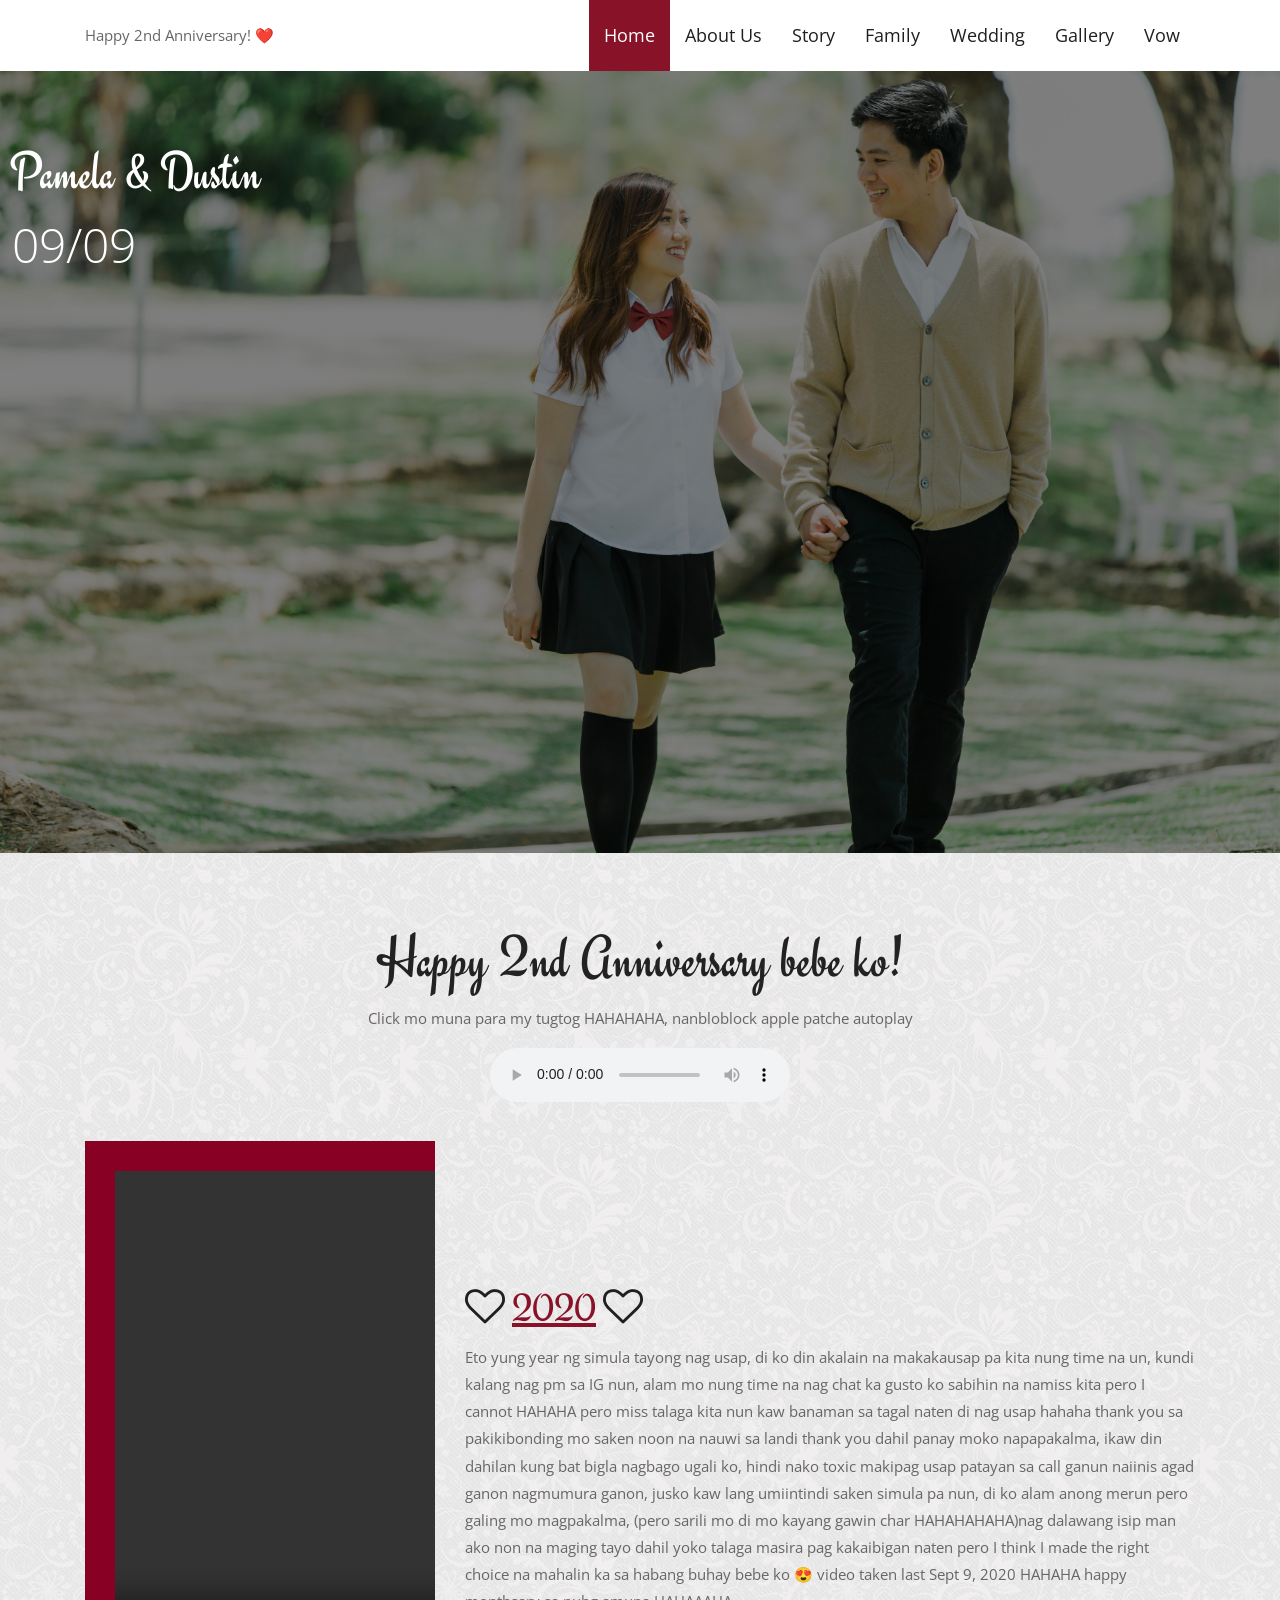
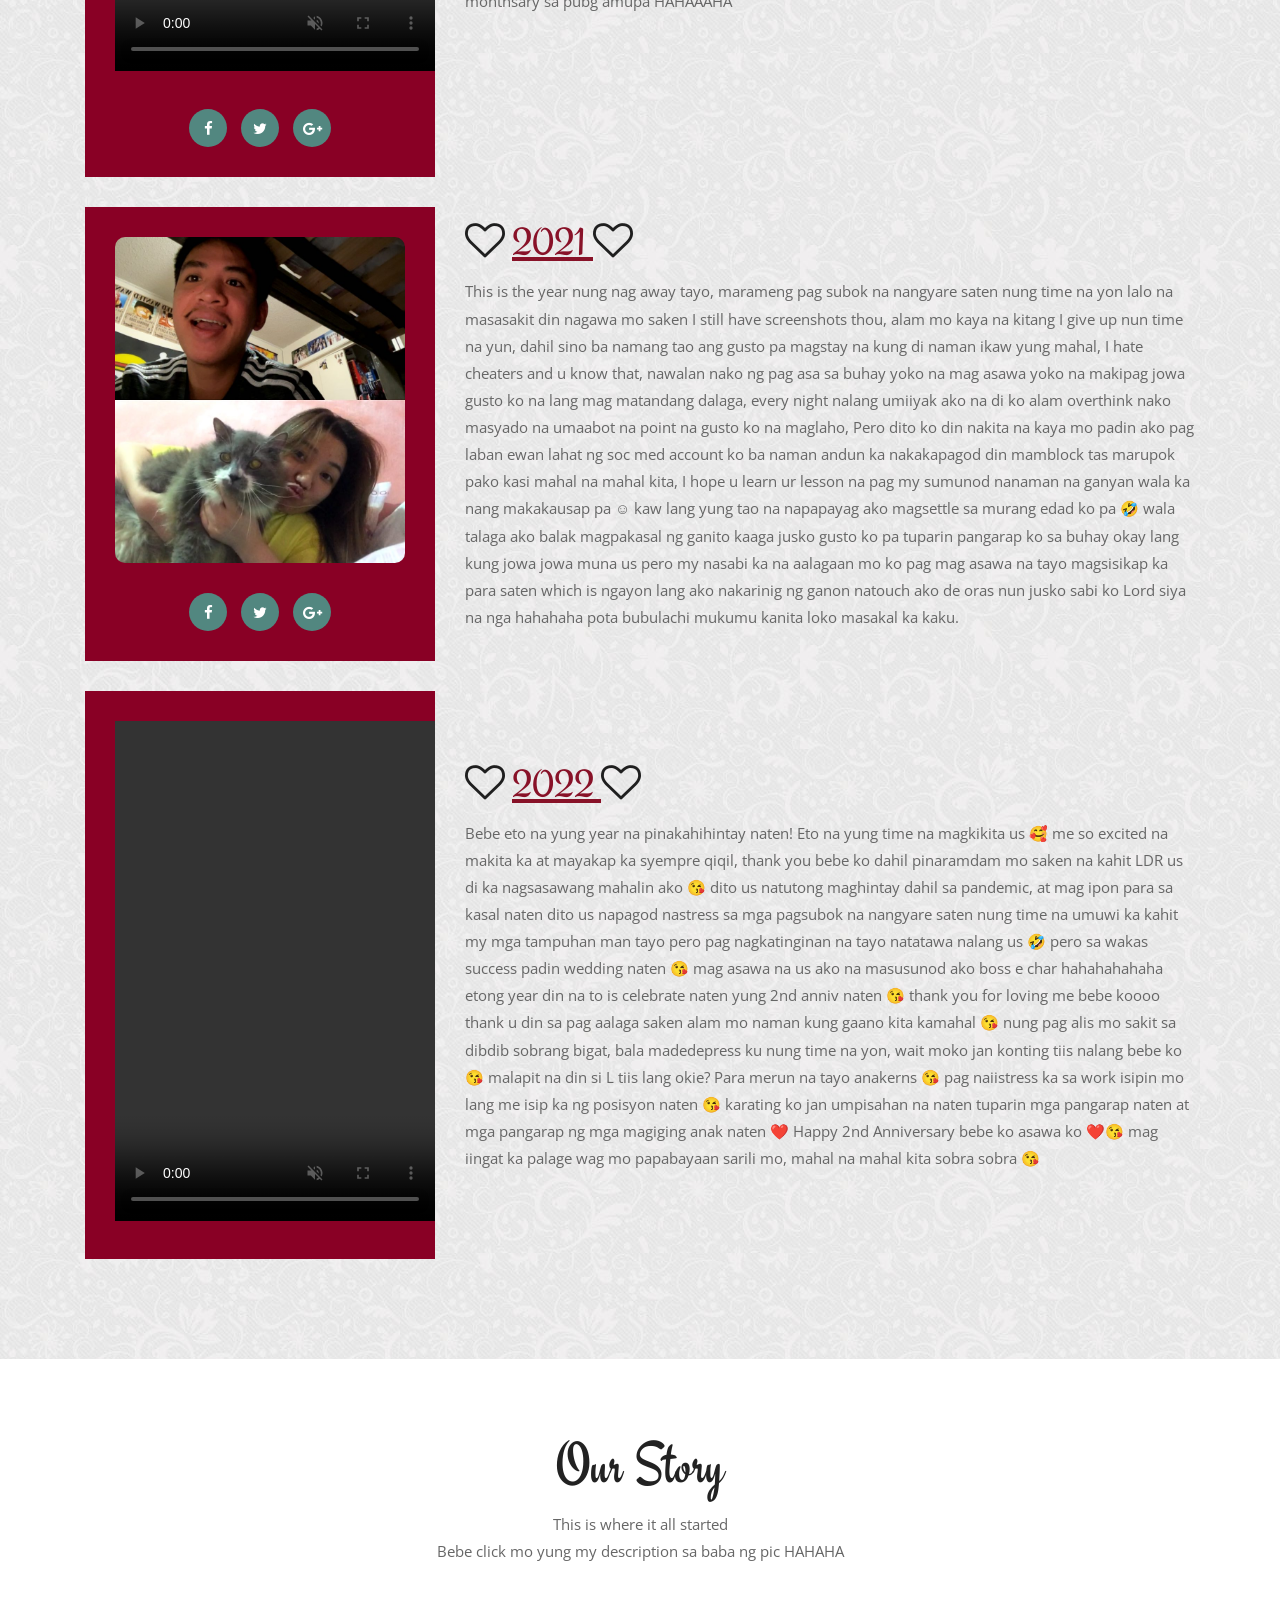
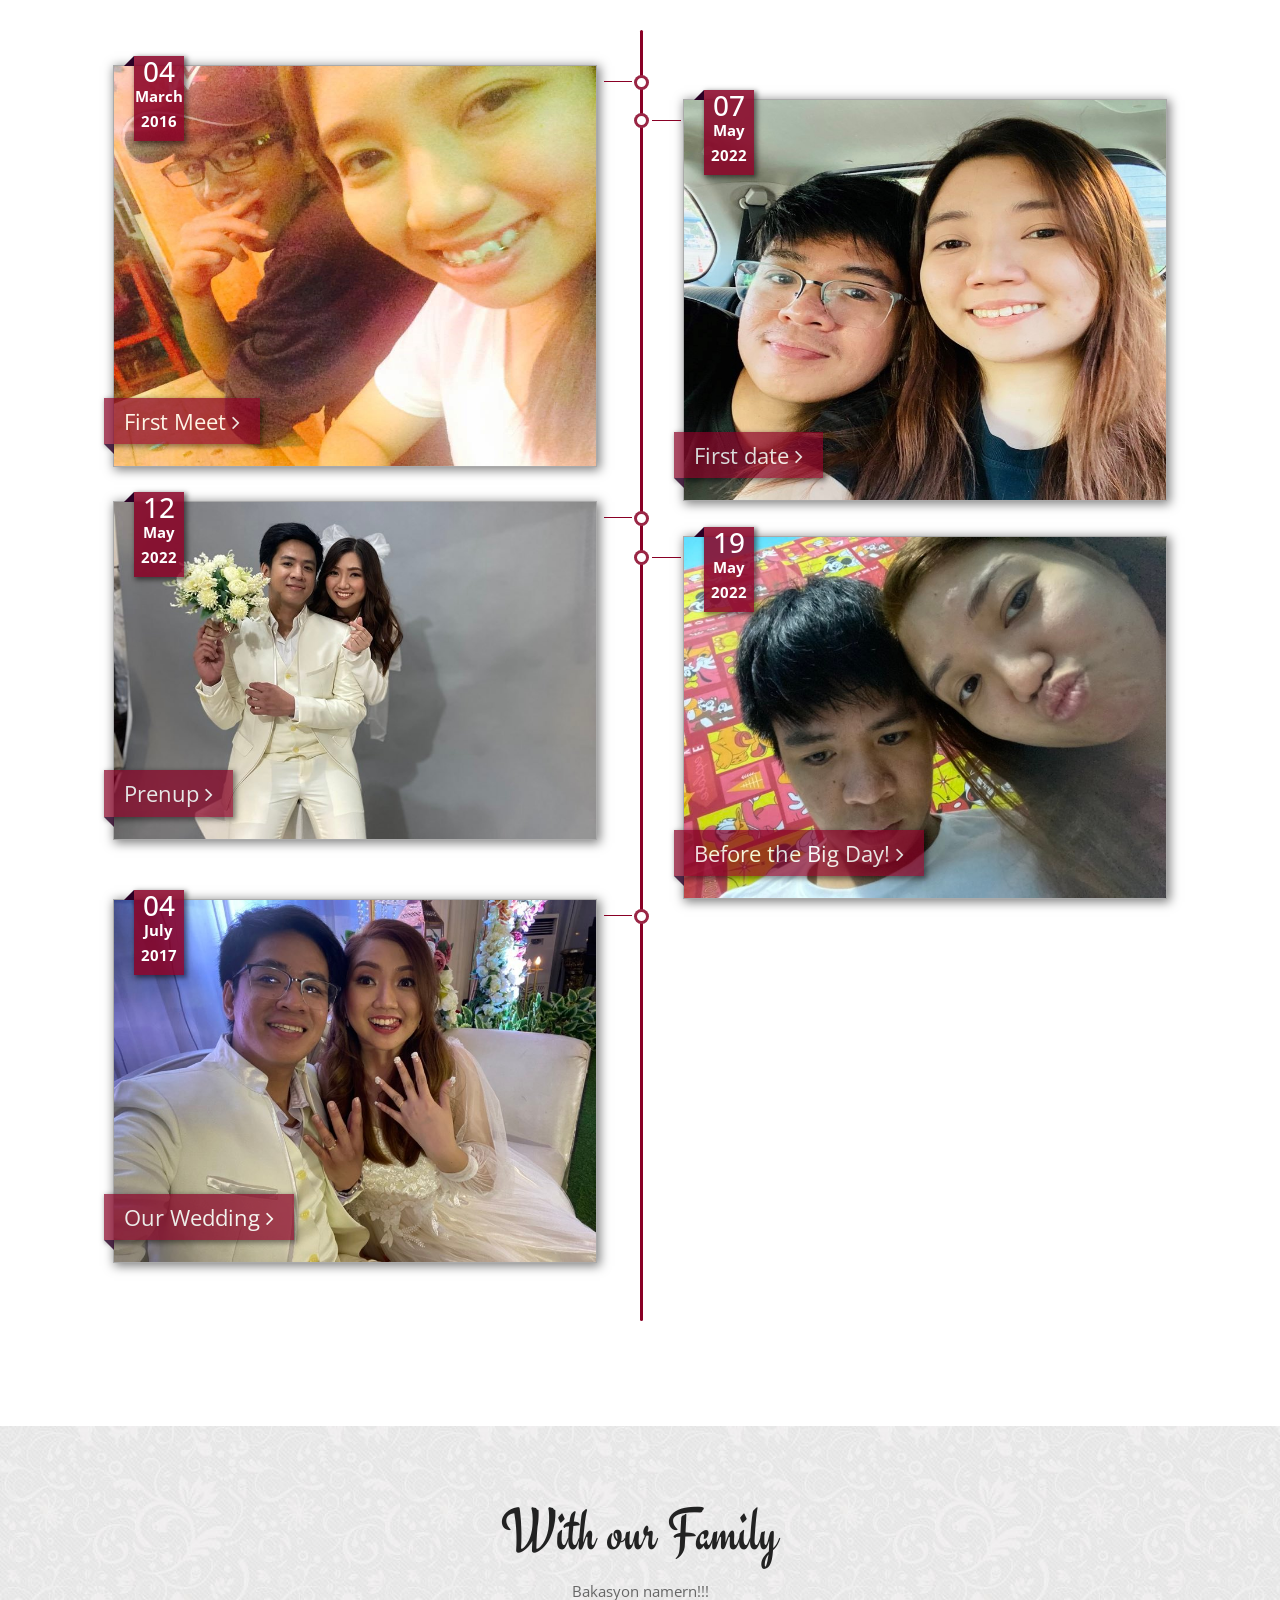
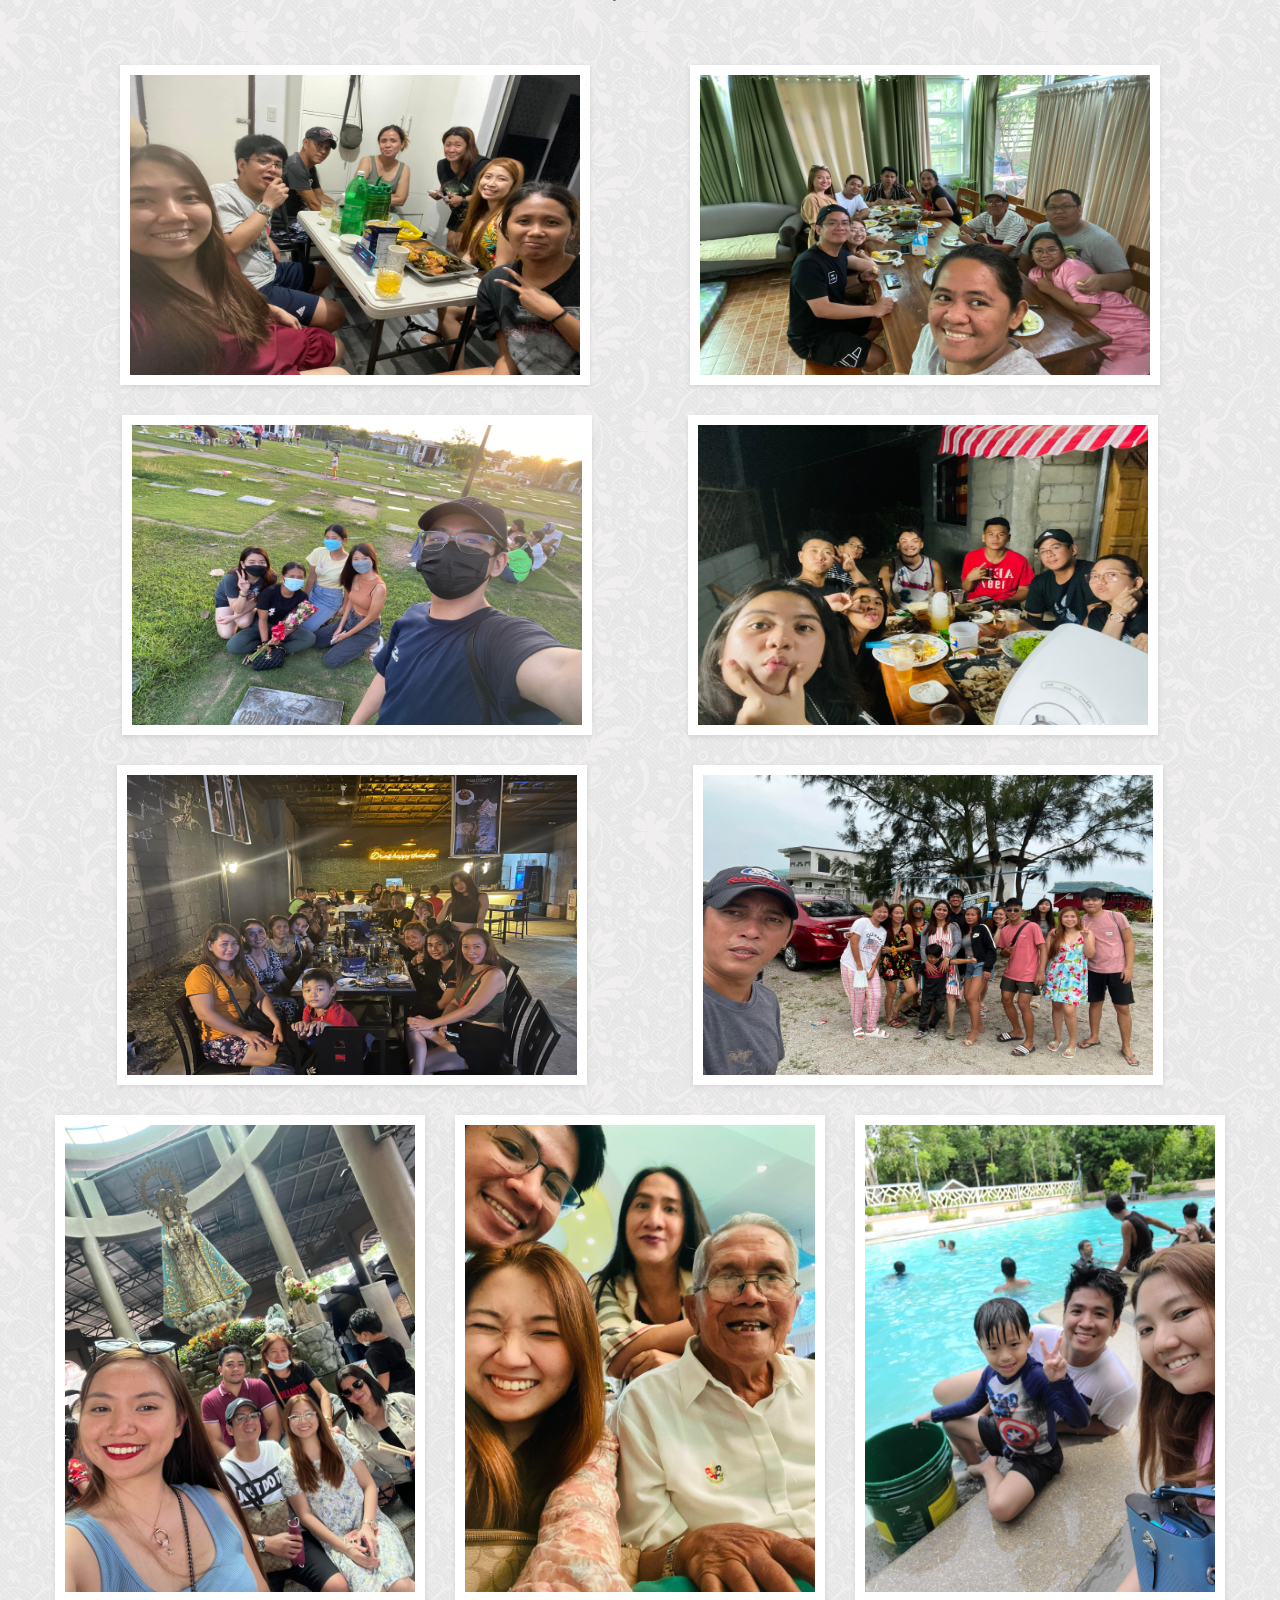
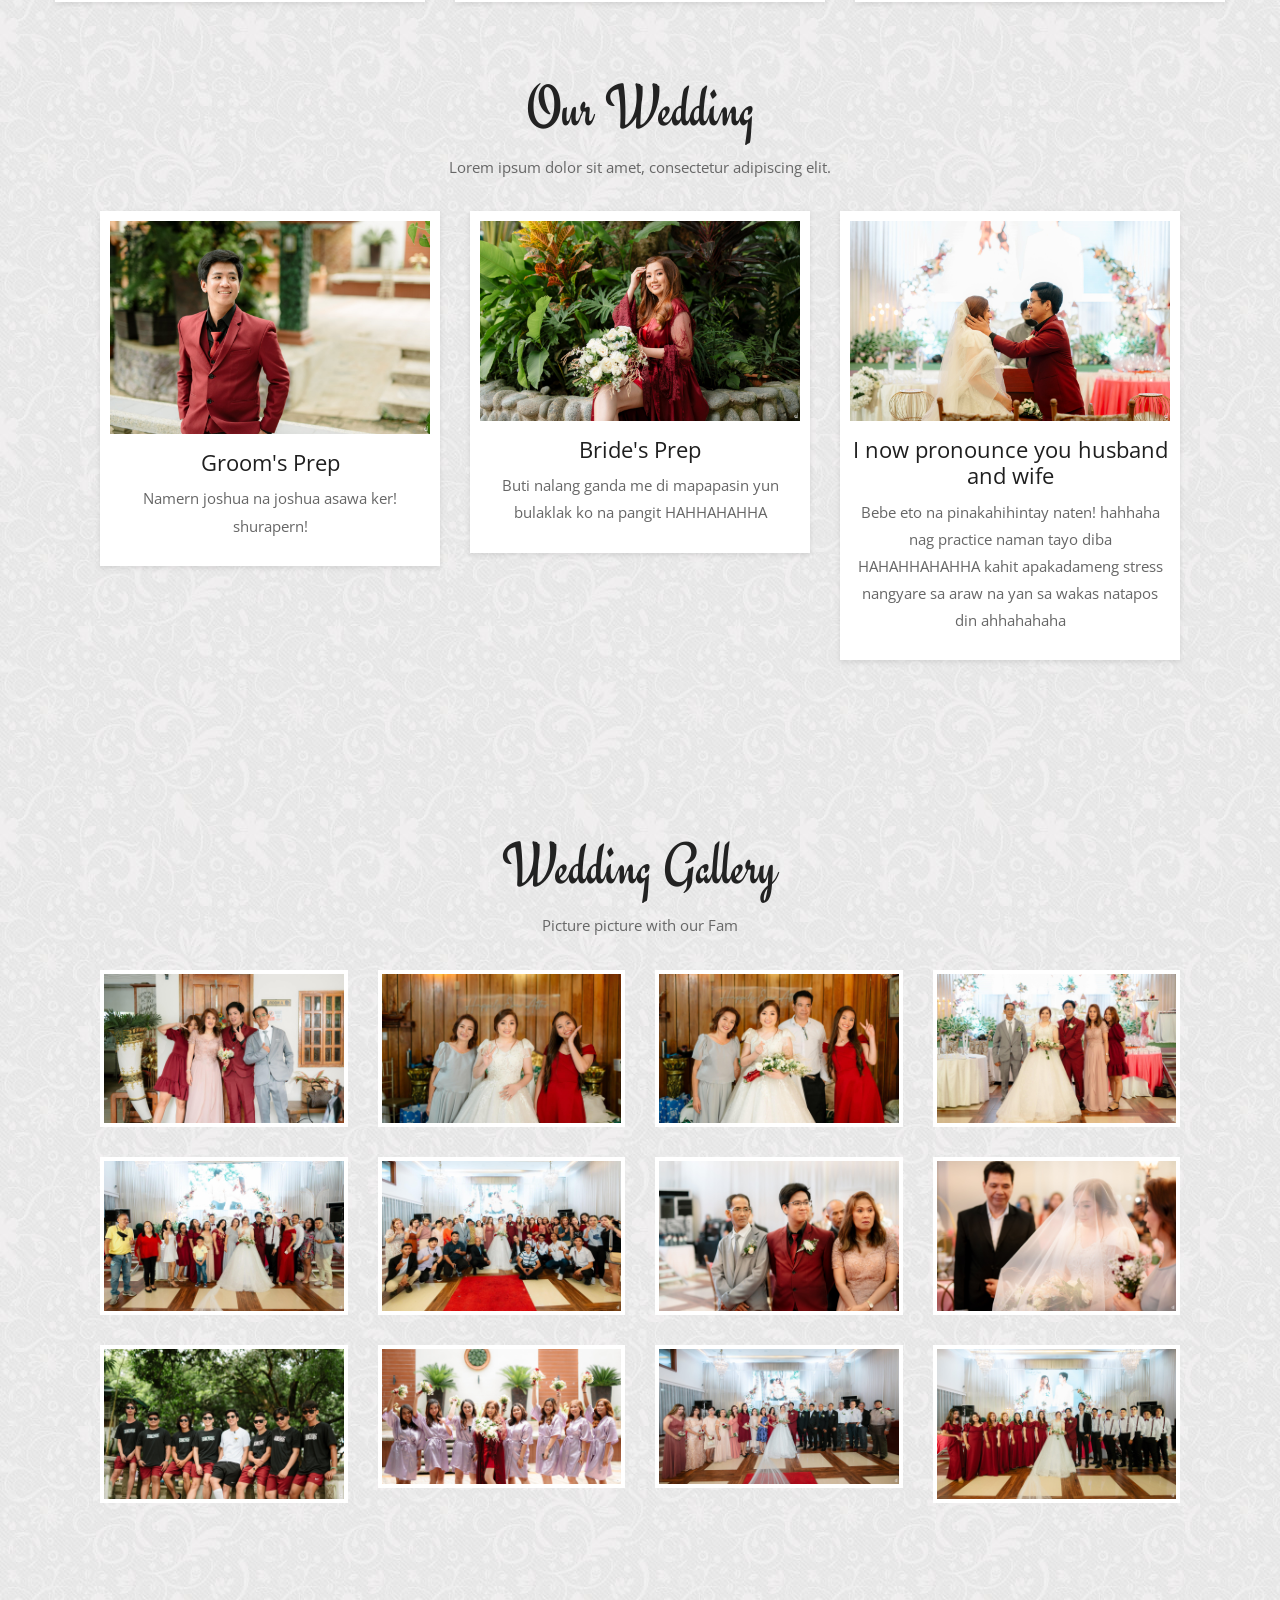
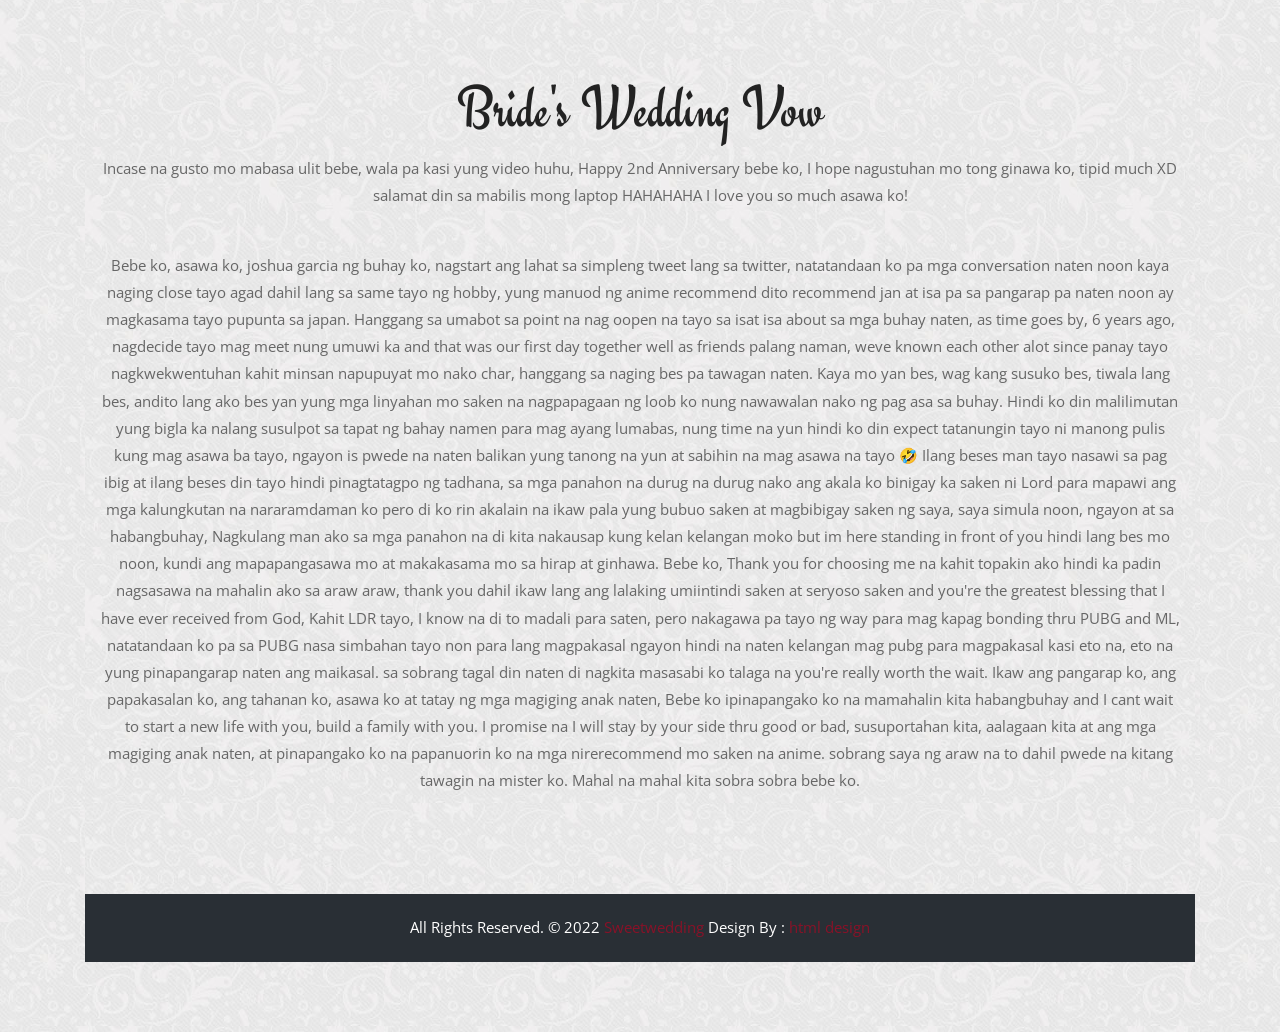
==== commit 80d7cedc: "change audio, icon" ====
--- a/bebe/index.html
+++ b/bebe/index.html
@@ -63,6 +63,7 @@
                         <li><a class="nav-link" href="#events">Wedding</a></li>
 						<li><a class="nav-link" href="#gallery">Gallery</a></li>
 						<li><a class="nav-link" href="#wedding">Vow</a></li>
+						
 						<!-- <li><a class="nav-link" href="#contact">Contact</a></li> -->
                     </ul>
                 </div>
@@ -81,6 +82,7 @@
 		<div class="lbox-details" style="text-align:left">
 			<h1>&nbsp;Pamela & Dustin</h1>
 			<h2>&nbsp;09/09</h2>
+			
 			<div class="countdown main-time clearfix" style="display:none;">
 				<div id="timer">
 					<h3> 5 July 2017</h3>
@@ -103,6 +105,8 @@
 						<div class="title-box">
 							<!-- <h2>Jonas Pare <span> & </span> Karlene Hoard </h2> -->
 							<h2>Happy 2nd Anniversary bebe ko!</h2>
+							<p>Click mo muna para my tugtog HAHAHAHA, nanbloblock apple patche autoplay</p>
+							<audio id="player" autoplay controls><source src="images/lovesongss.mp3" type="audio/mp3"></audio>
 						</div>
 					</div>
 				</div>
@@ -122,7 +126,7 @@
 										<li><a href="#"><i class="fa fa-twitter"></i></a></li>
 										<li><a href="#"><i class="fa fa-google-plus"></i></a></li>
 									</ul>
-									<audio id="player" autoplay controls style="display:none;"><source src="images/lovesongss.mp3" type="audio/mp3"></audio>
+									
 									<!-- <iframe src="images/lovesongss.mp3" allow="autoplay" id="audio" style="display: none"></iframe>
 									<audio id="player" autoplay loop>
 										<source src="images/lovesongss.mp3" type="audio/mp3">
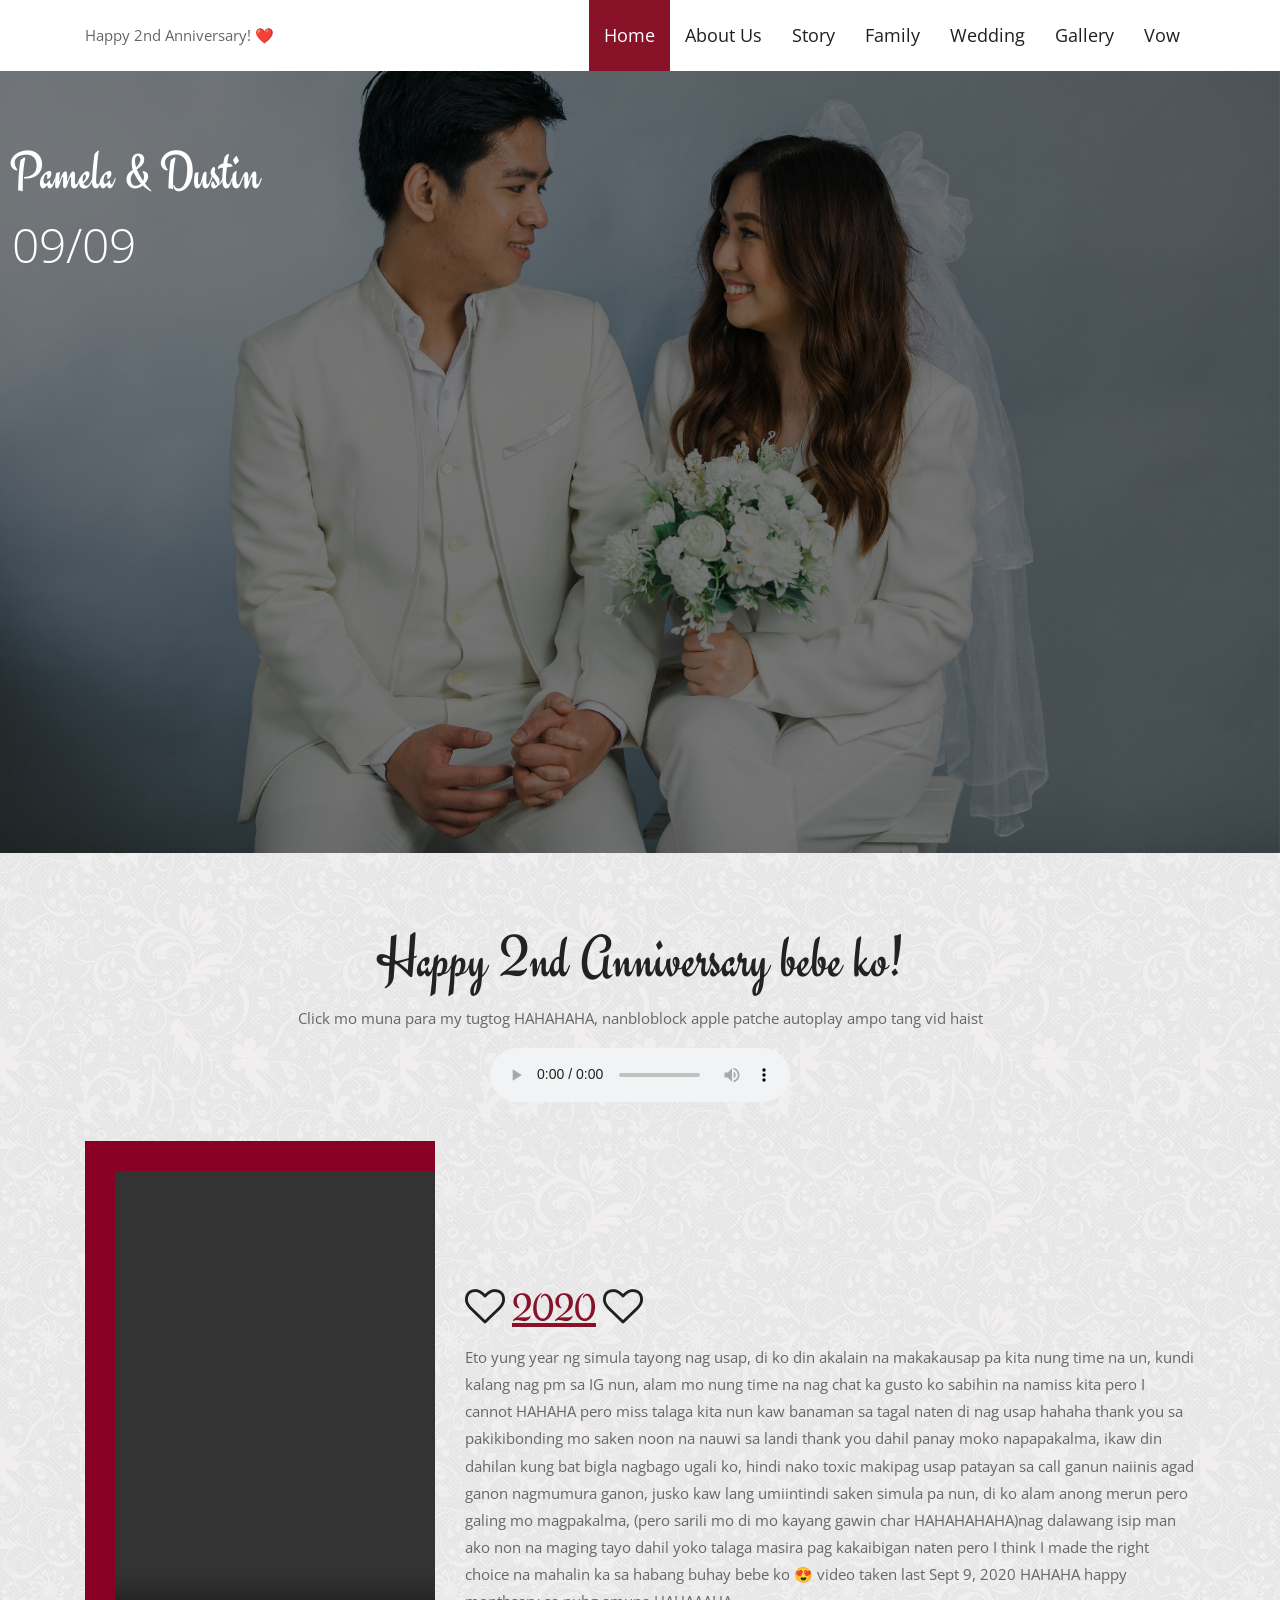
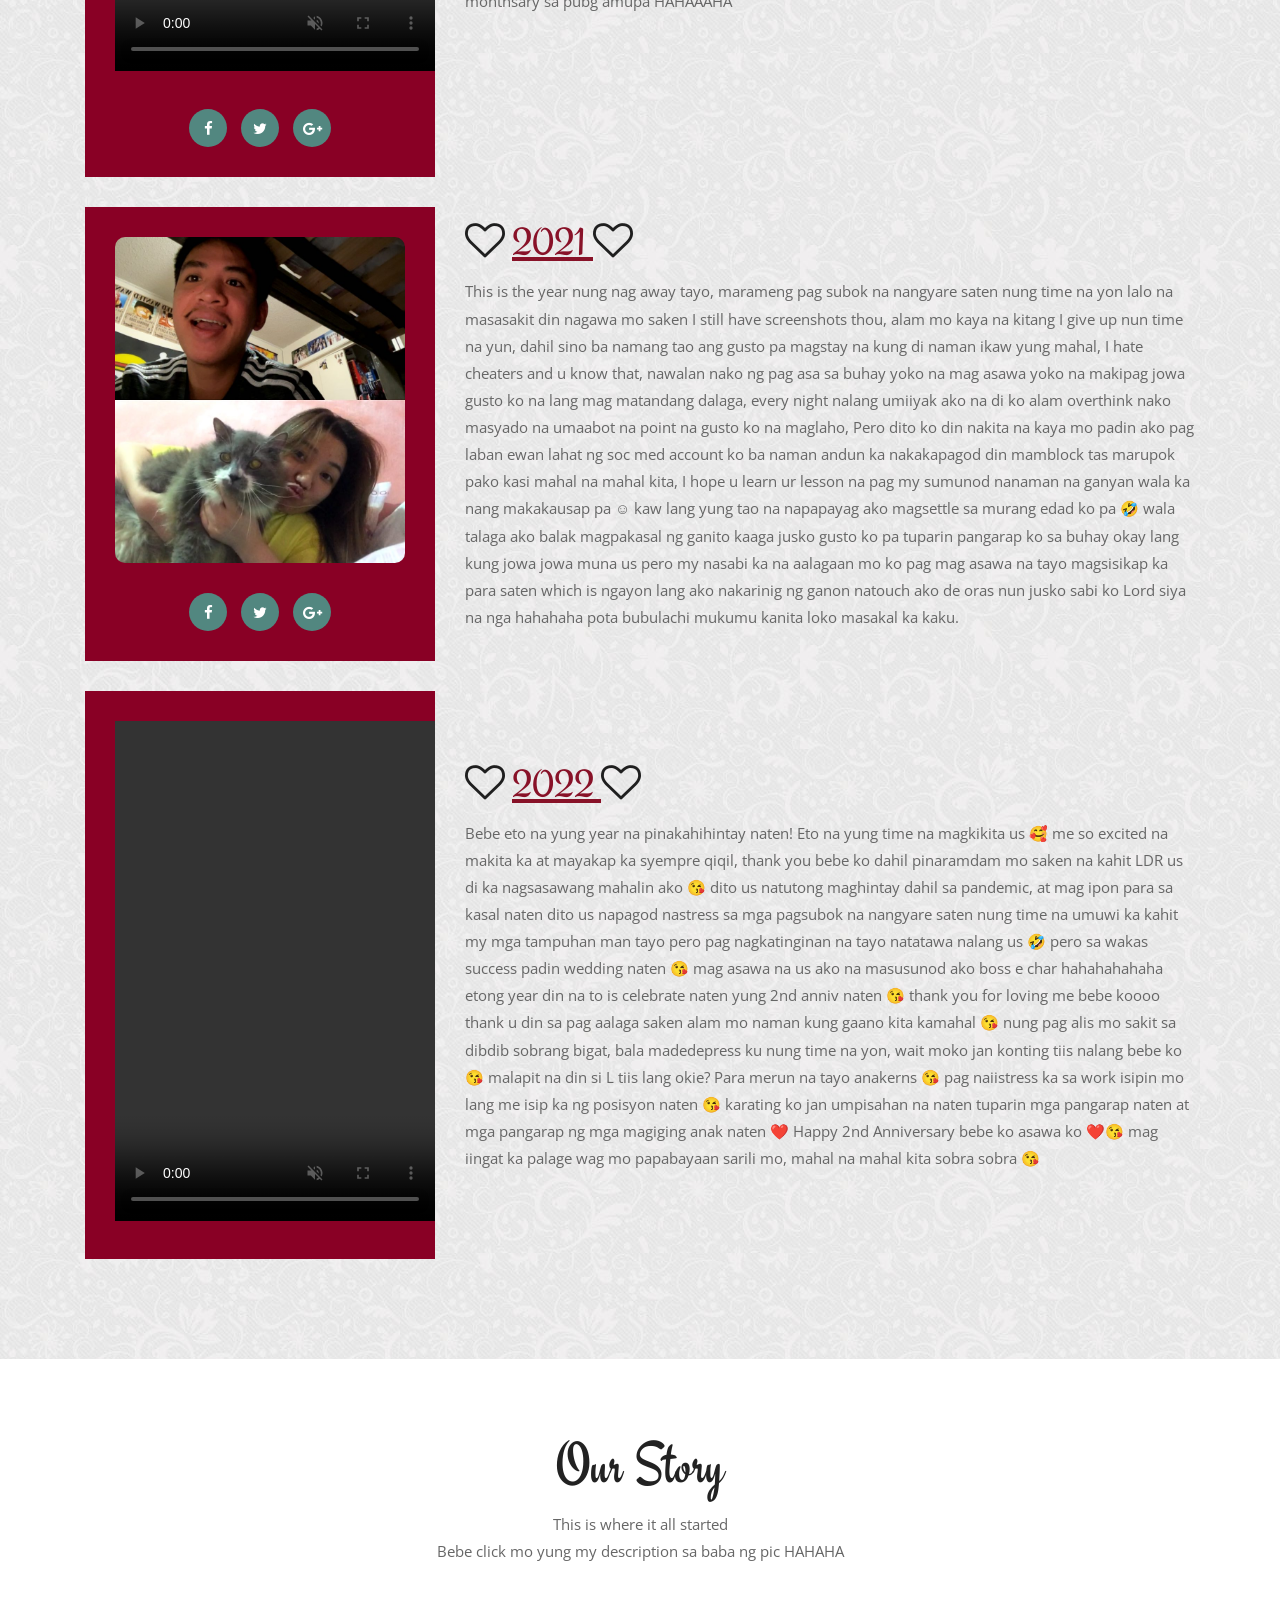
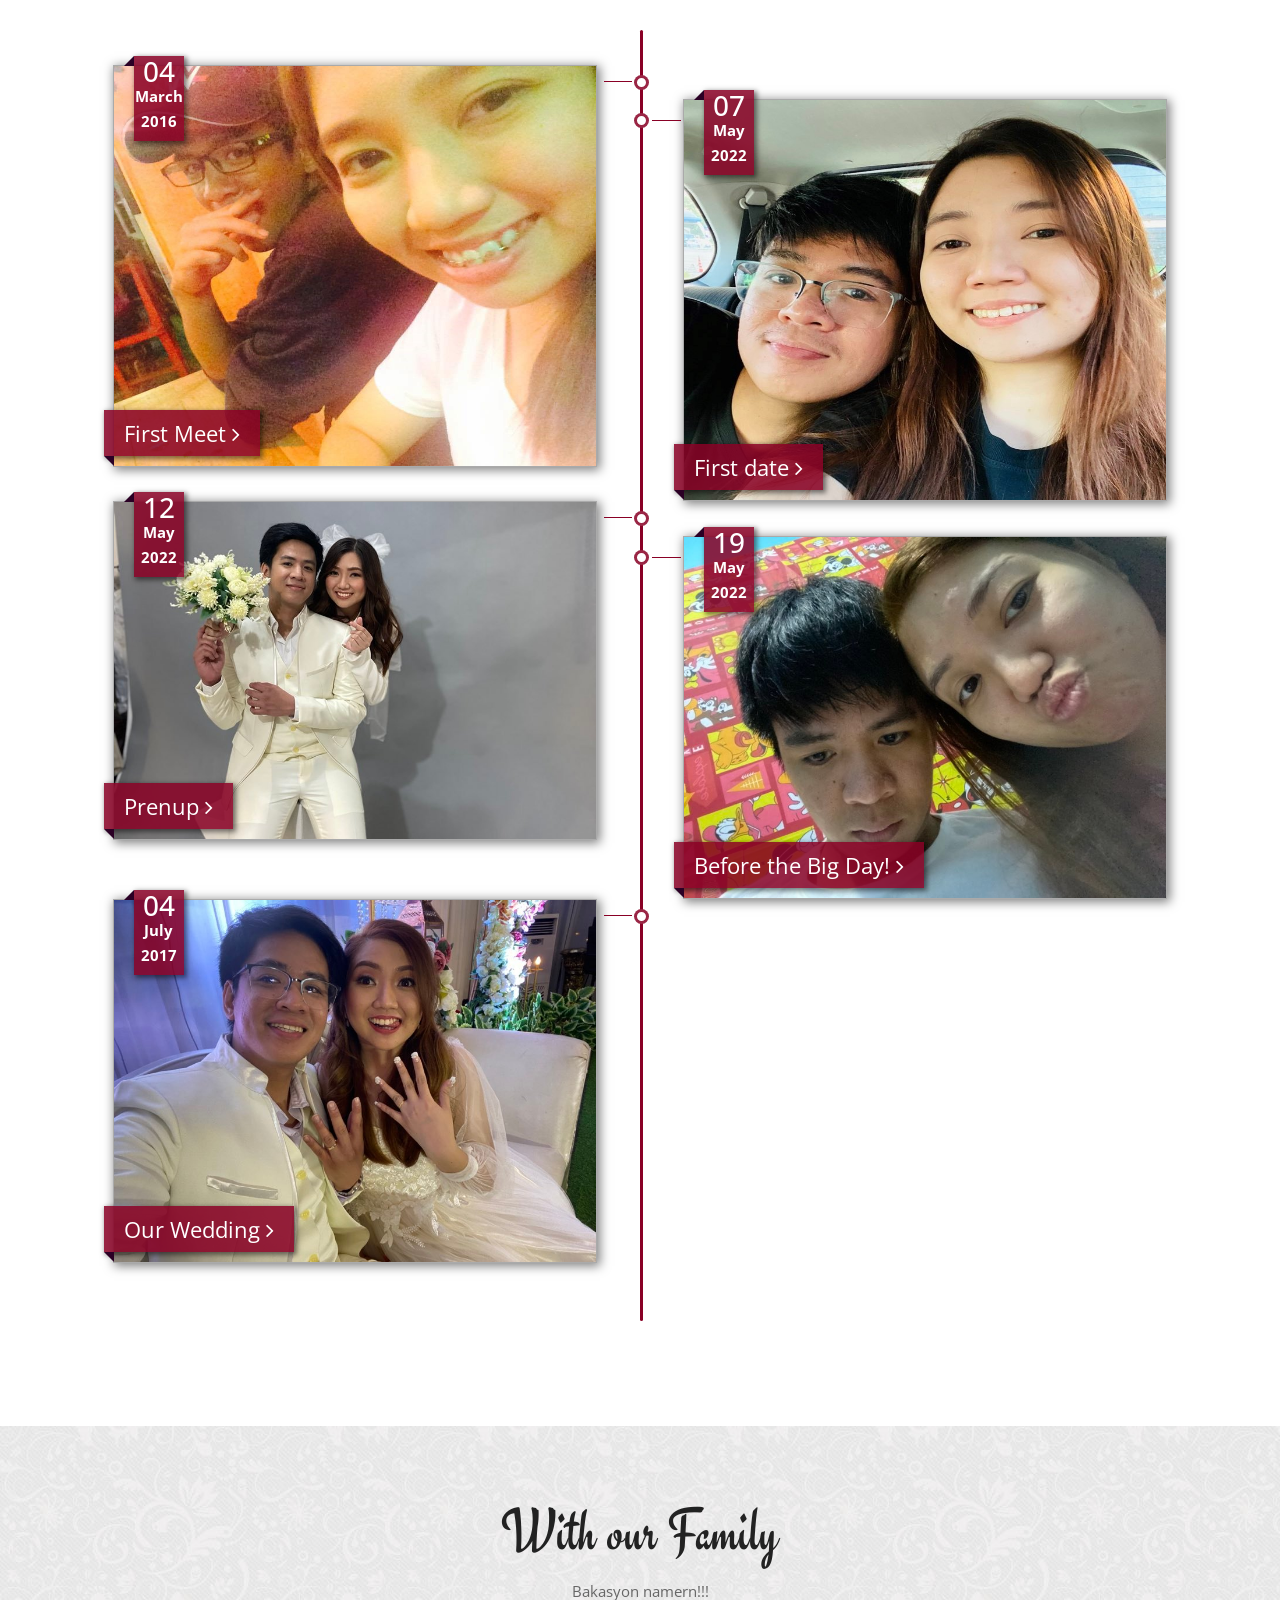
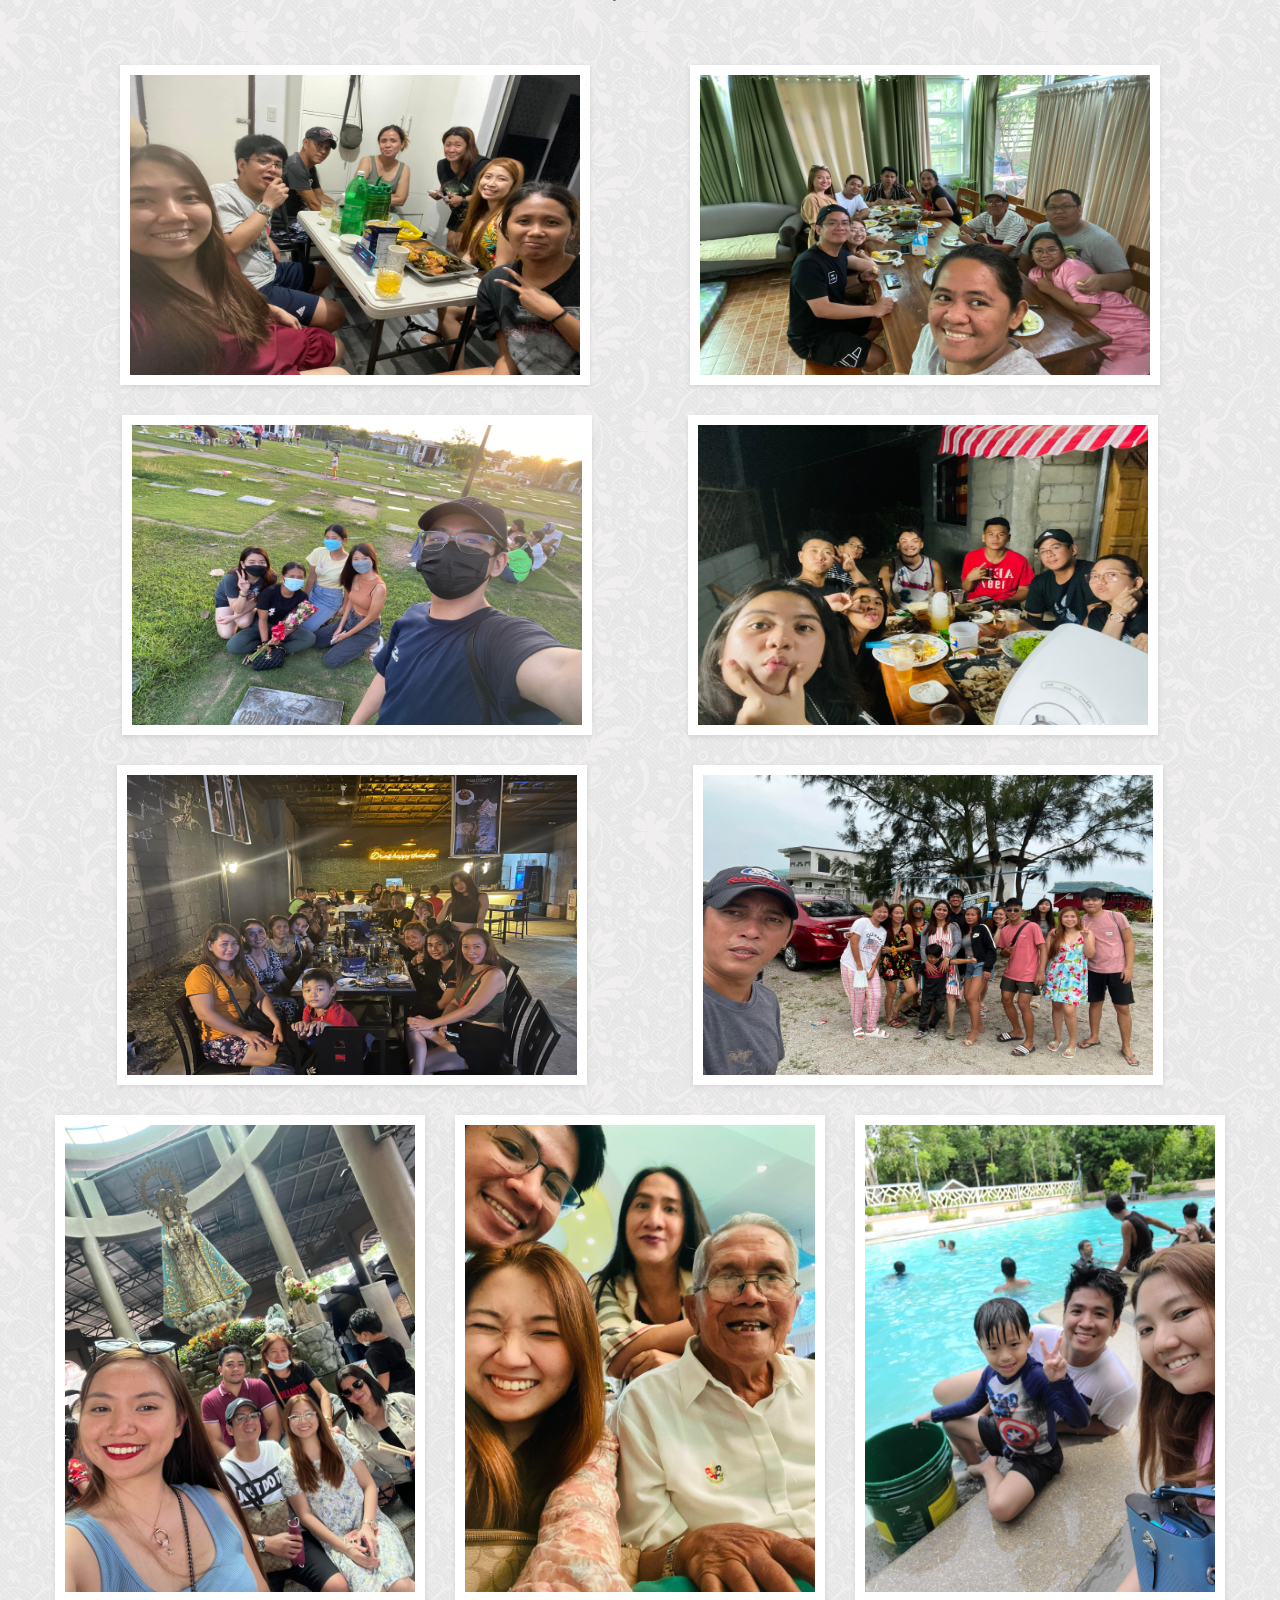
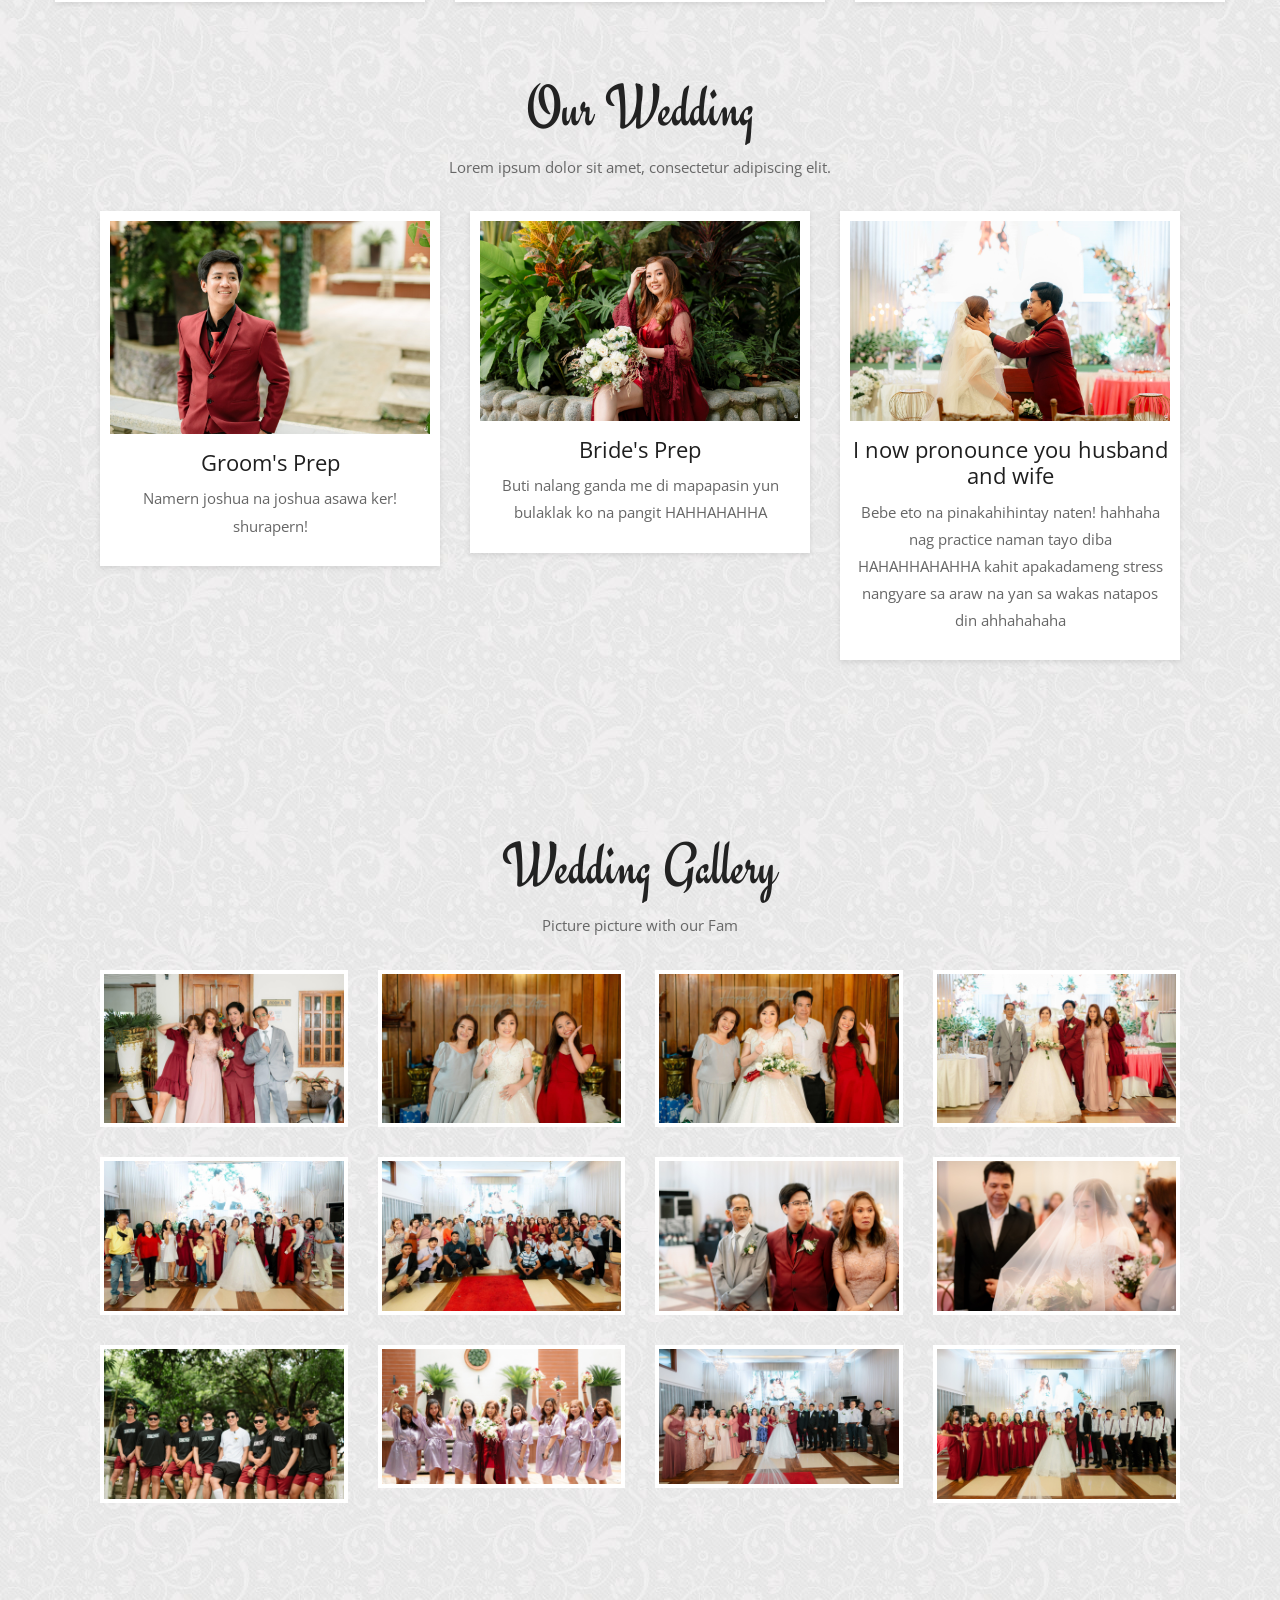
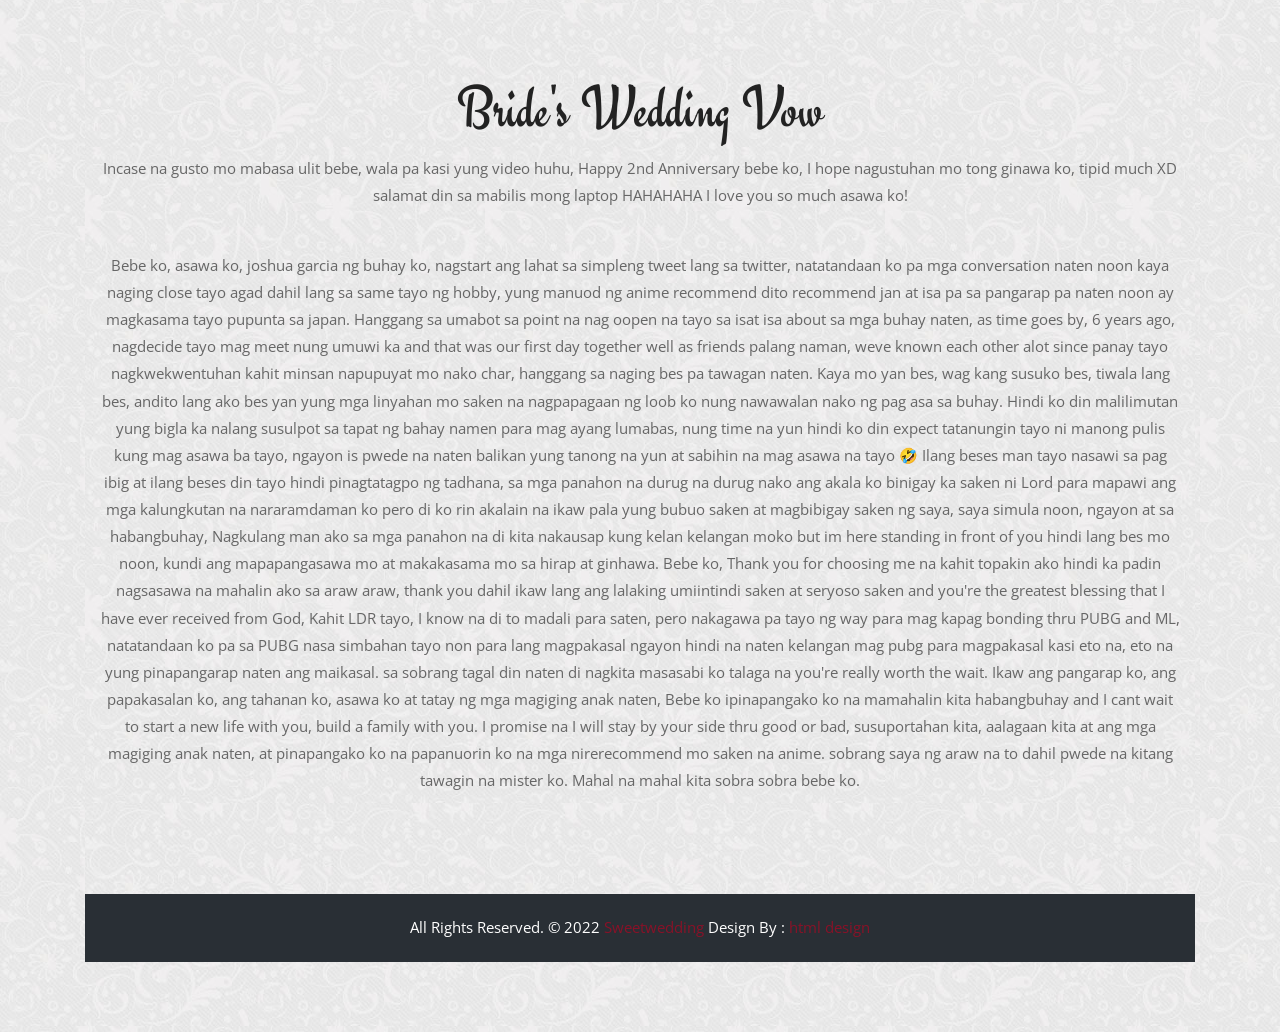
==== commit bb451e84: "update video" ====
--- a/bebe/index.html
+++ b/bebe/index.html
@@ -105,7 +105,7 @@
 						<div class="title-box">
 							<!-- <h2>Jonas Pare <span> & </span> Karlene Hoard </h2> -->
 							<h2>Happy 2nd Anniversary bebe ko!</h2>
-							<p>Click mo muna para my tugtog HAHAHAHA, nanbloblock apple patche autoplay</p>
+							<p>Click mo muna para my tugtog HAHAHAHA, nanbloblock apple patche autoplay ampo tang vid haist</p>
 							<audio id="player" autoplay controls><source src="images/lovesongss.mp3" type="audio/mp3"></audio>
 						</div>
 					</div>
@@ -117,7 +117,7 @@
 								<div class="about-m">
 									<div class="about-img">
 										<!-- <img class="img-fluid" src="images/about-img-01.jpg" alt="" /> -->
-										<video width="320" height="500" controls style="margin: auto;pointer-events:none;" autoplay loop muted>
+										<video width="320" height="500" controls style="margin: auto;" autoplay loop muted>
 											<source src="images/tiktok2.mp4" type="video/mp4">
 										</video>
 									</div>
@@ -165,7 +165,7 @@
 										</iframe> -->
 										<!-- <iframe width="560" height="315" src="https://www.youtube.com/embed/l-EdCNjumvI" frameborder="0" allow="autoplay; encrypted-media" allowfullscreen> 
 										</iframe> -->
-										<video width="320" height="500" controls style="margin: auto;pointer-events:none;" autoplay loop muted>
+										<video width="320" height="500" controls style="margin: auto;" autoplay loop muted>
 											<source src="images/tiktok.mp4" type="video/mp4">
 											Your browser does not support the video tag.
 										  </video>
--- a/bebe/css/style.css
+++ b/bebe/css/style.css
@@ -26,8 +26,6 @@
     font-family: 'Open Sans', sans-serif;
     line-height: 1.80857;
 }
-
-
 a {
     color: #1f1f1f;
     text-decoration: none !important;
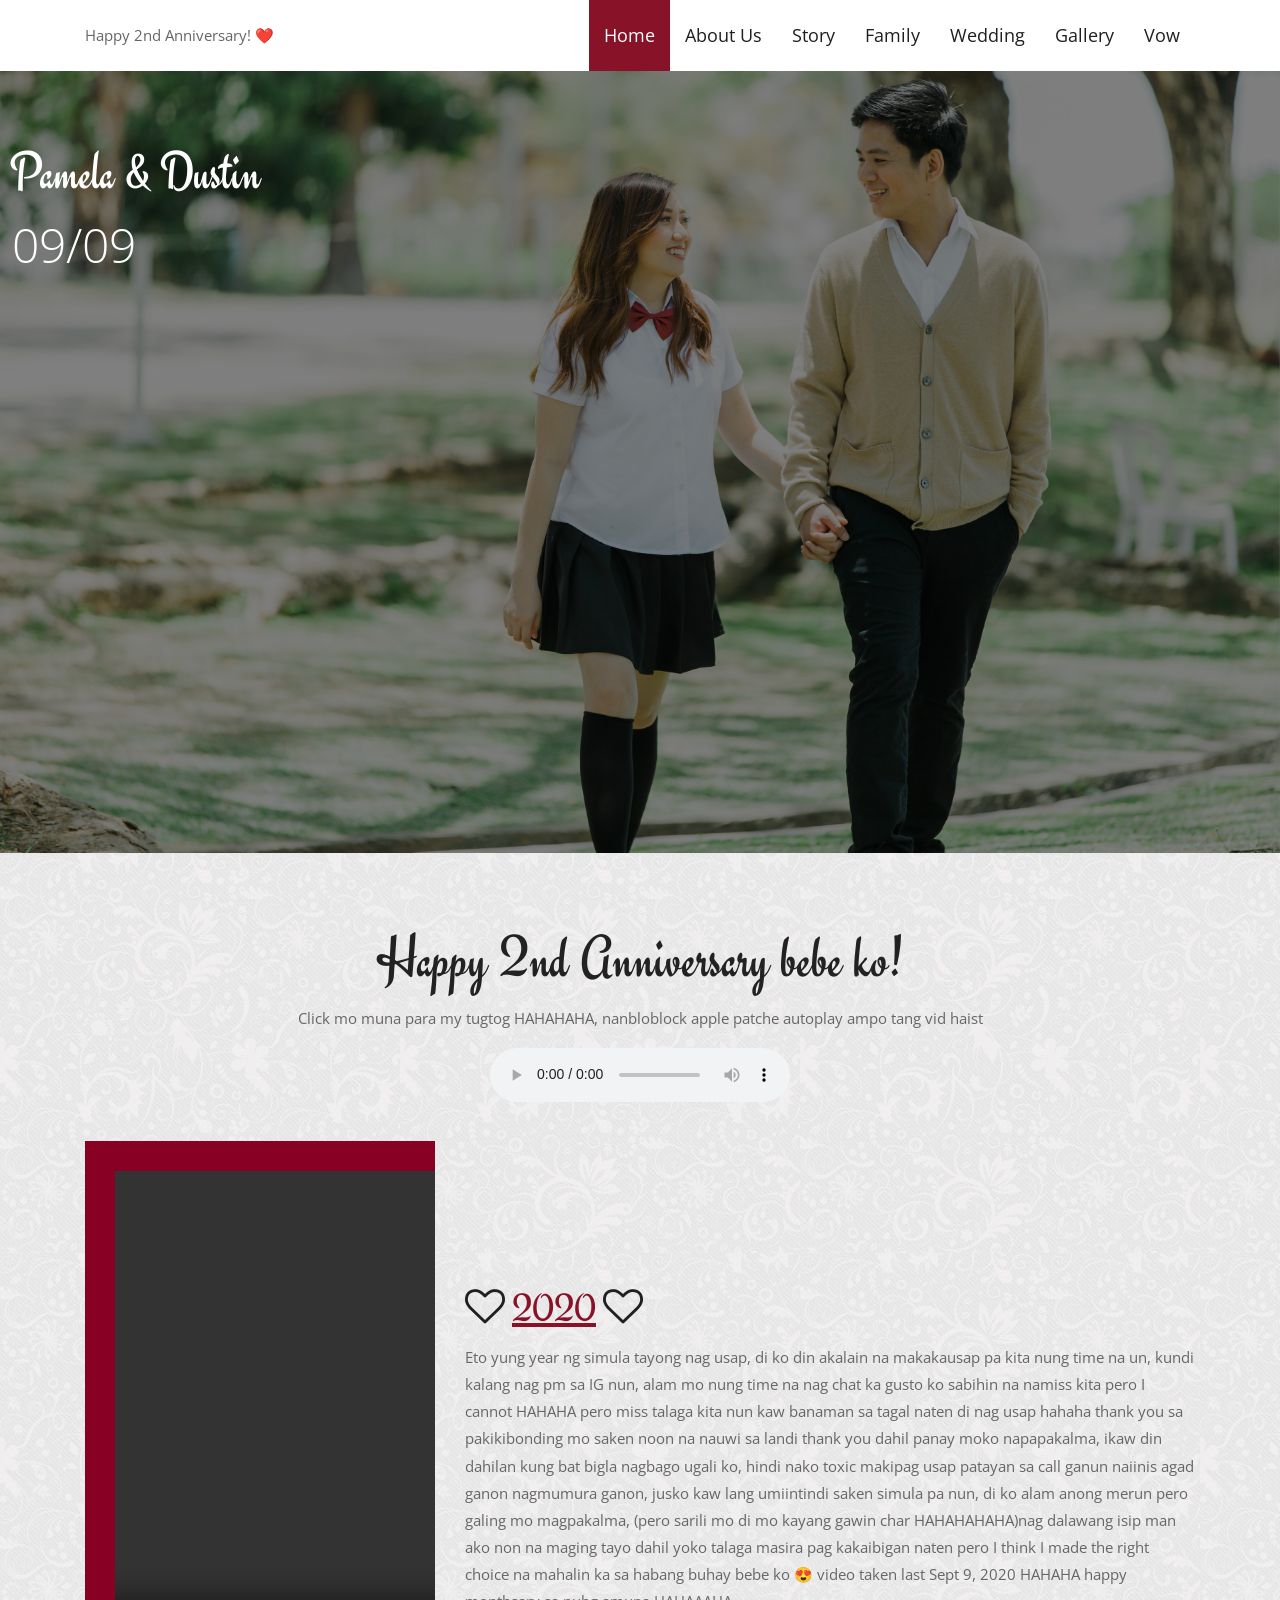
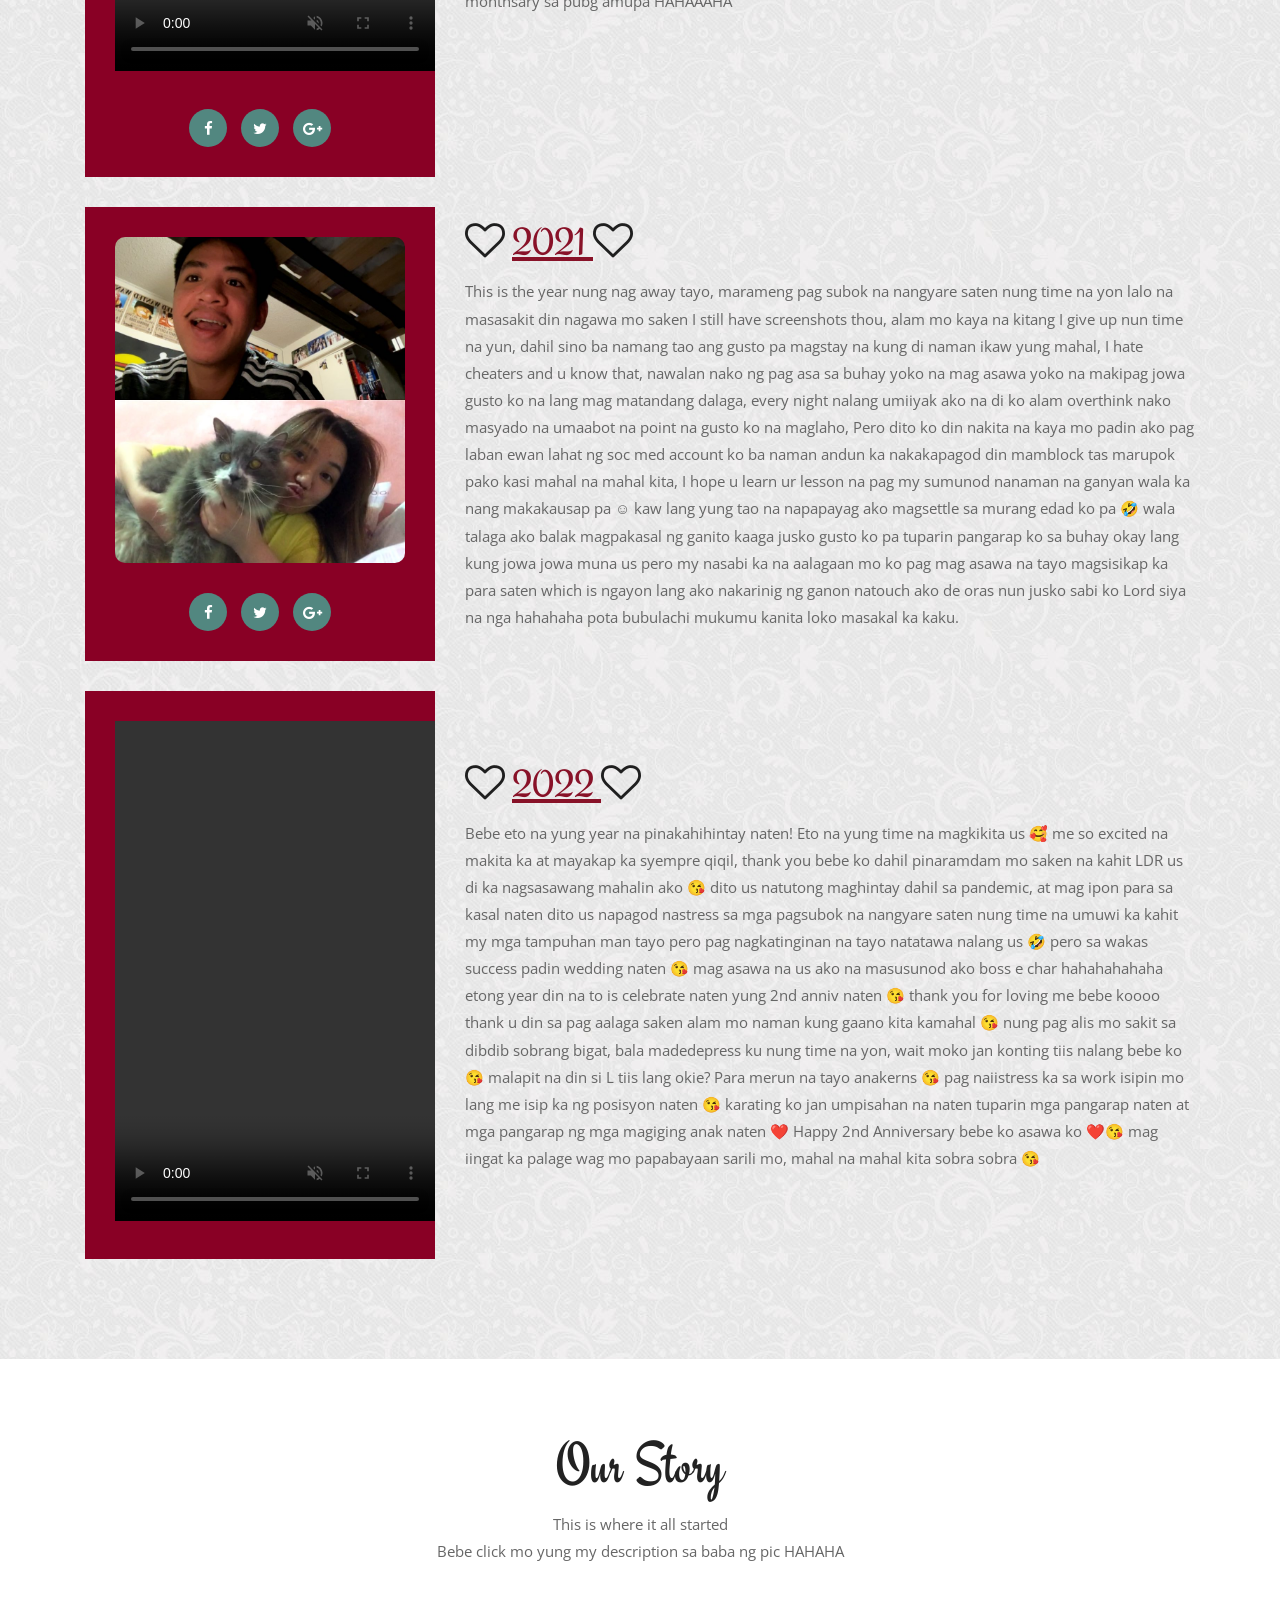
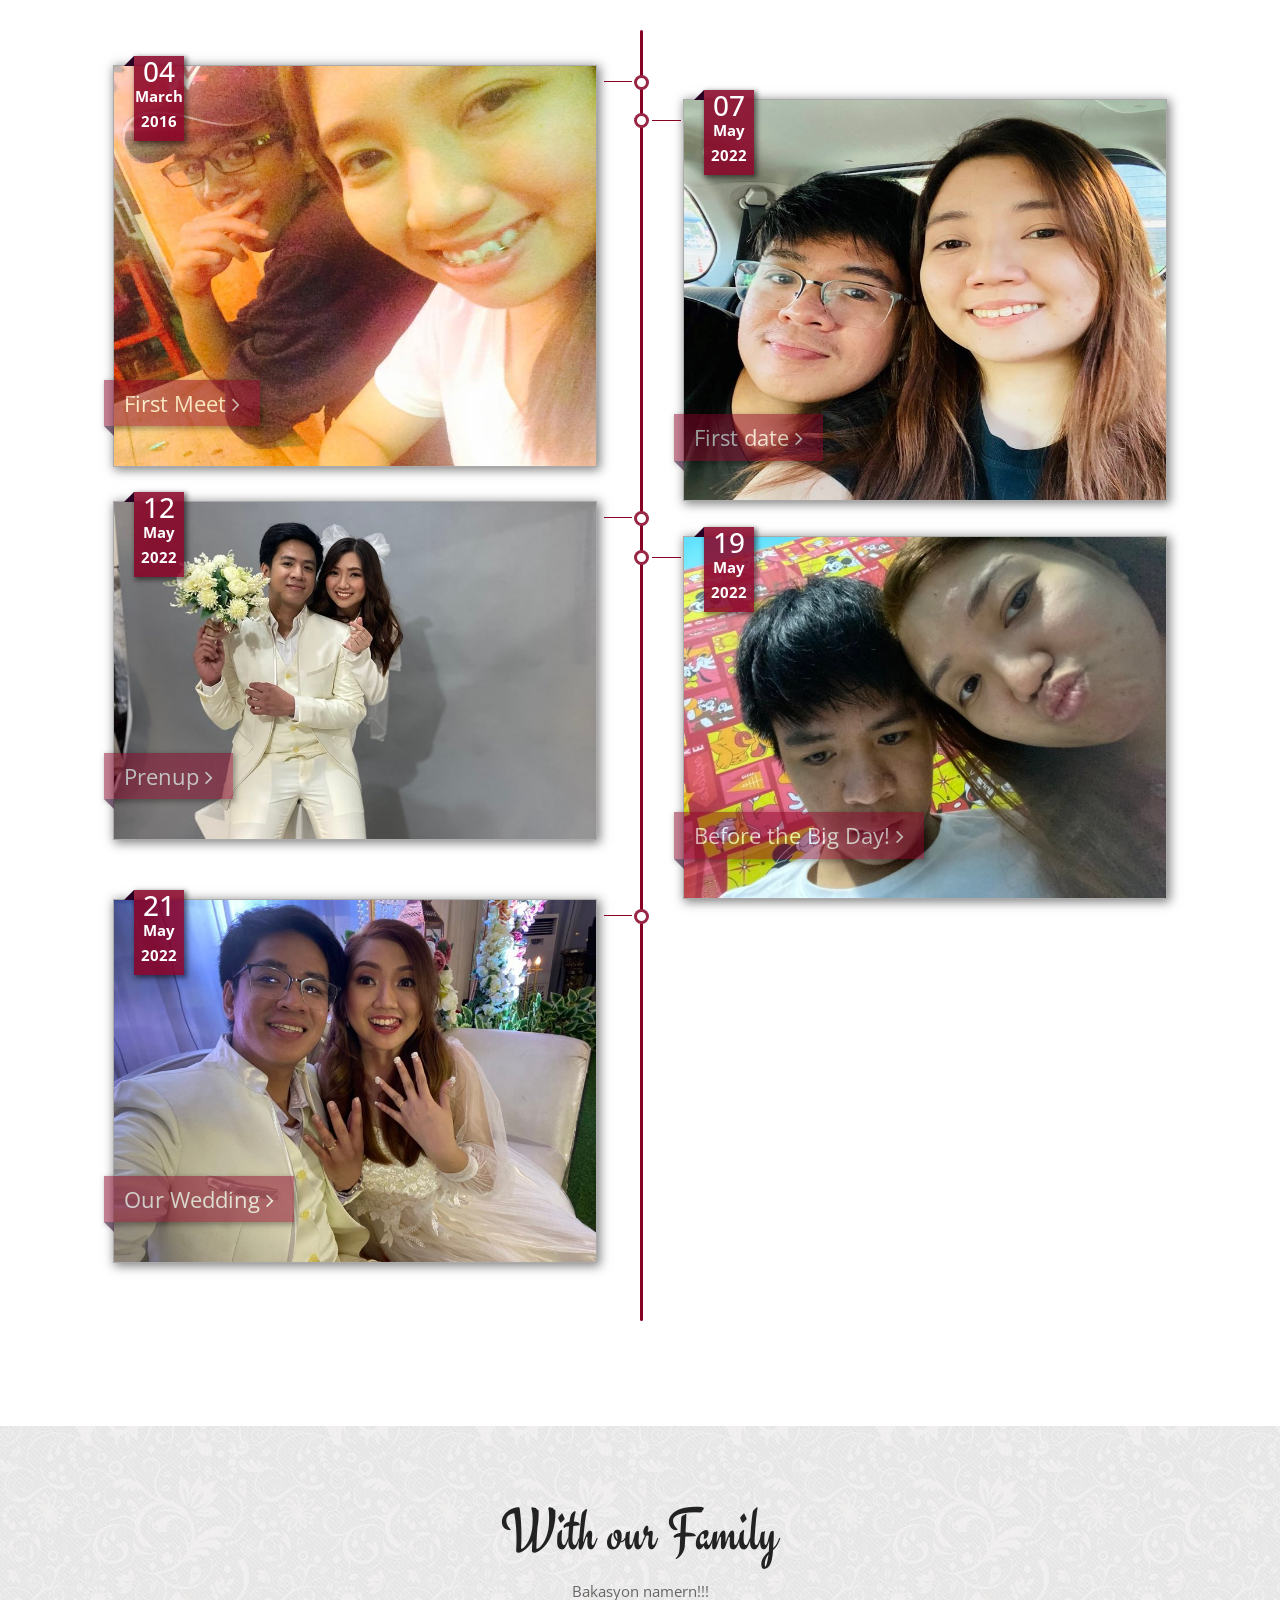
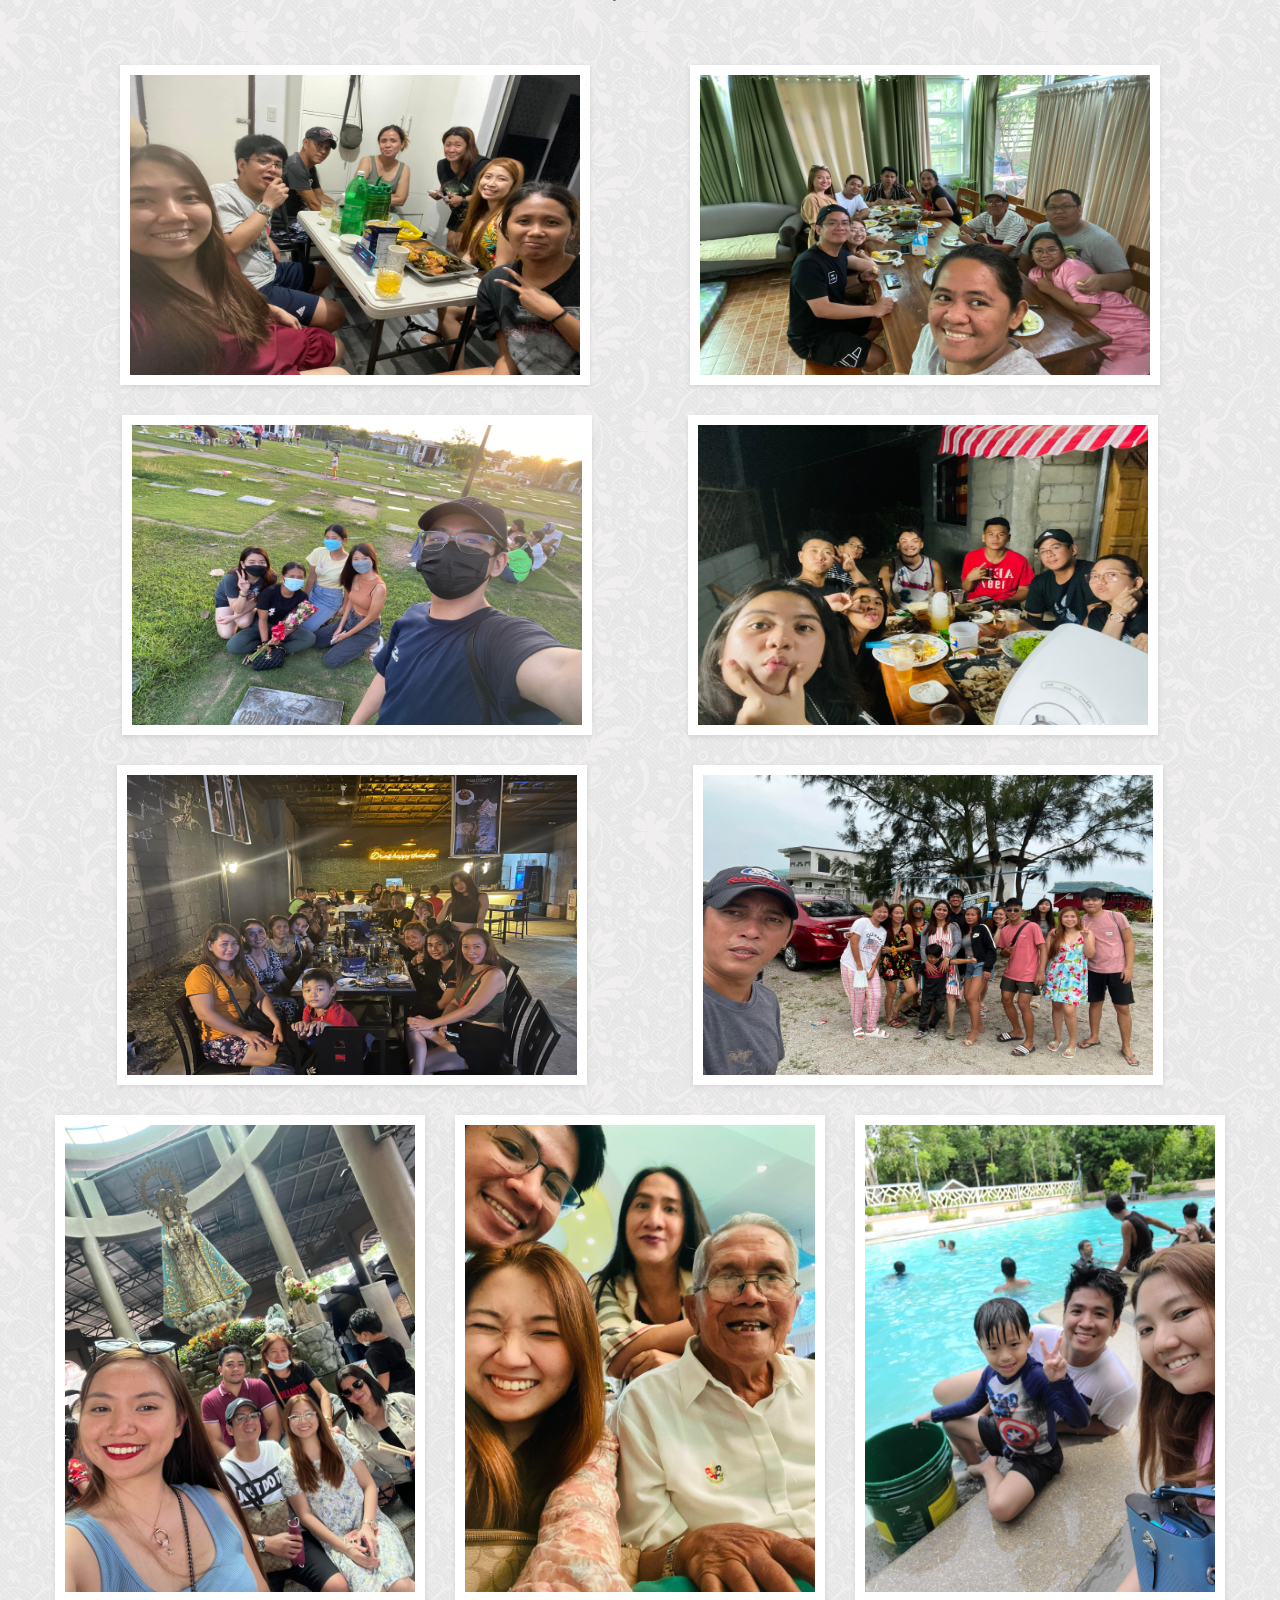
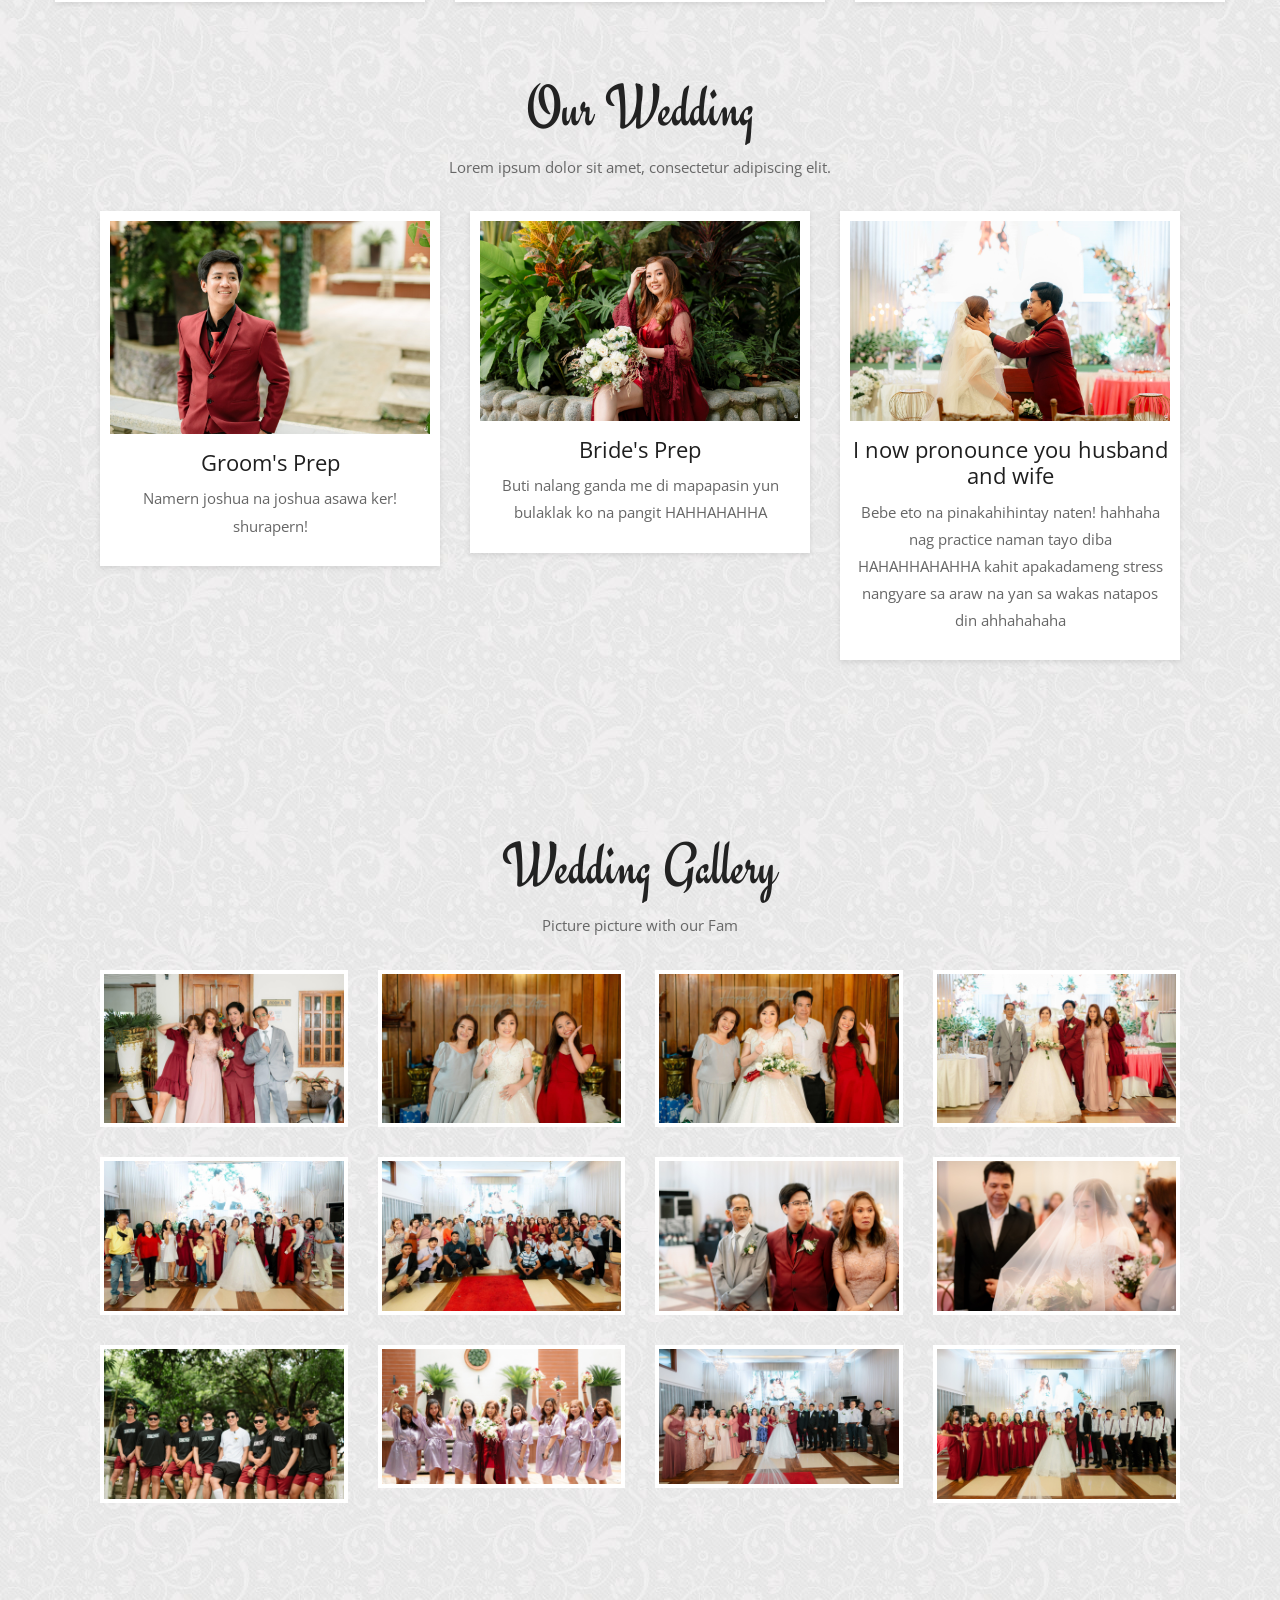
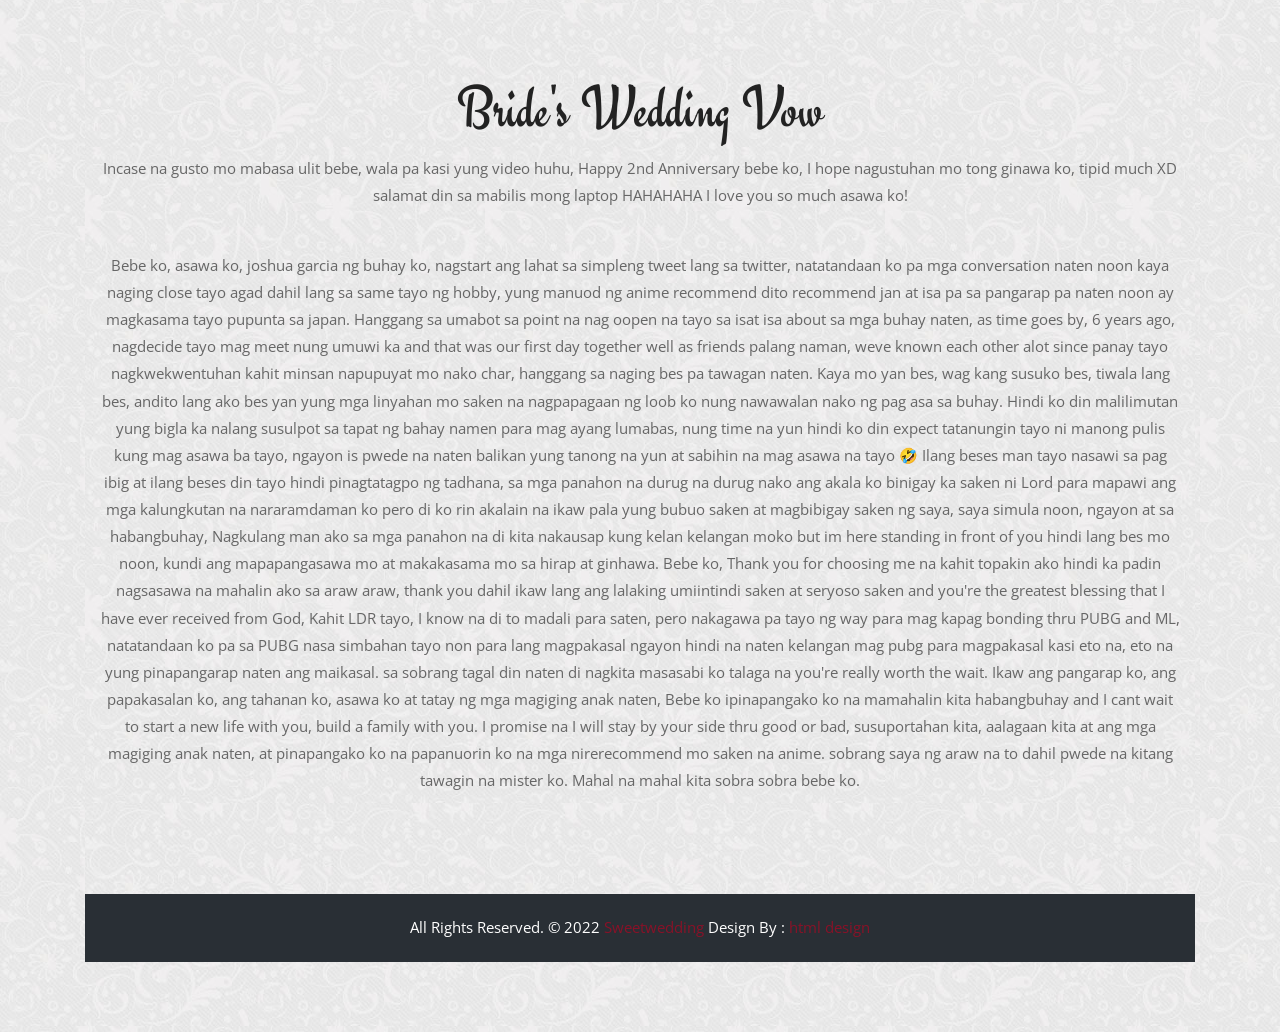
==== commit a6ef6313: "Update index.html" ====
--- a/bebe/index.html
+++ b/bebe/index.html
@@ -277,9 +277,9 @@
 						<div class="col-lg-6 col-md-6 col-sm-12 col-xs-12 item">
 							<div class="caption">
 								<div class="star center-block">
-									<span class="h3">04</span>
-									<span>July</span>
-									<span>2017</span>
+									<span class="h3">21</span>
+									<span>May</span>
+									<span>2022</span>
 								</div>
 								<div class="image">
 									<img src="images/time-05.jpg" alt="" />
